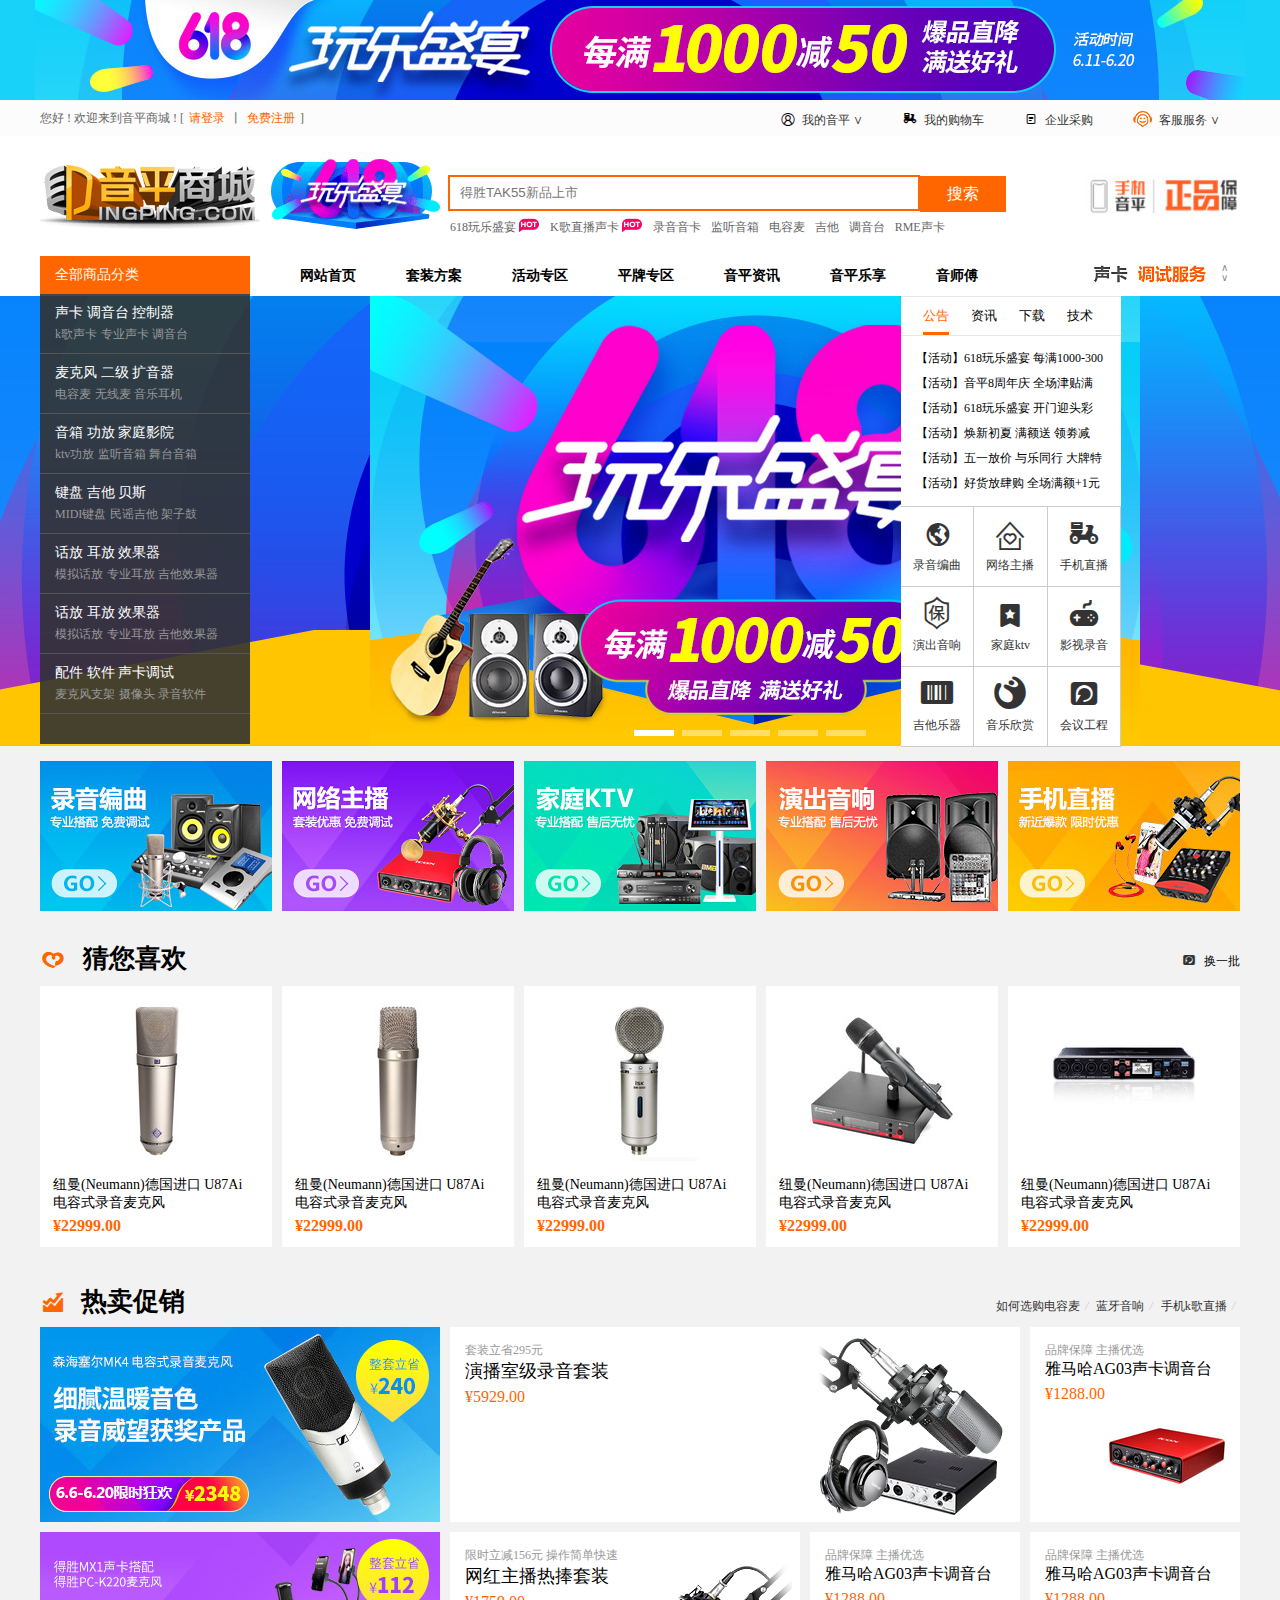
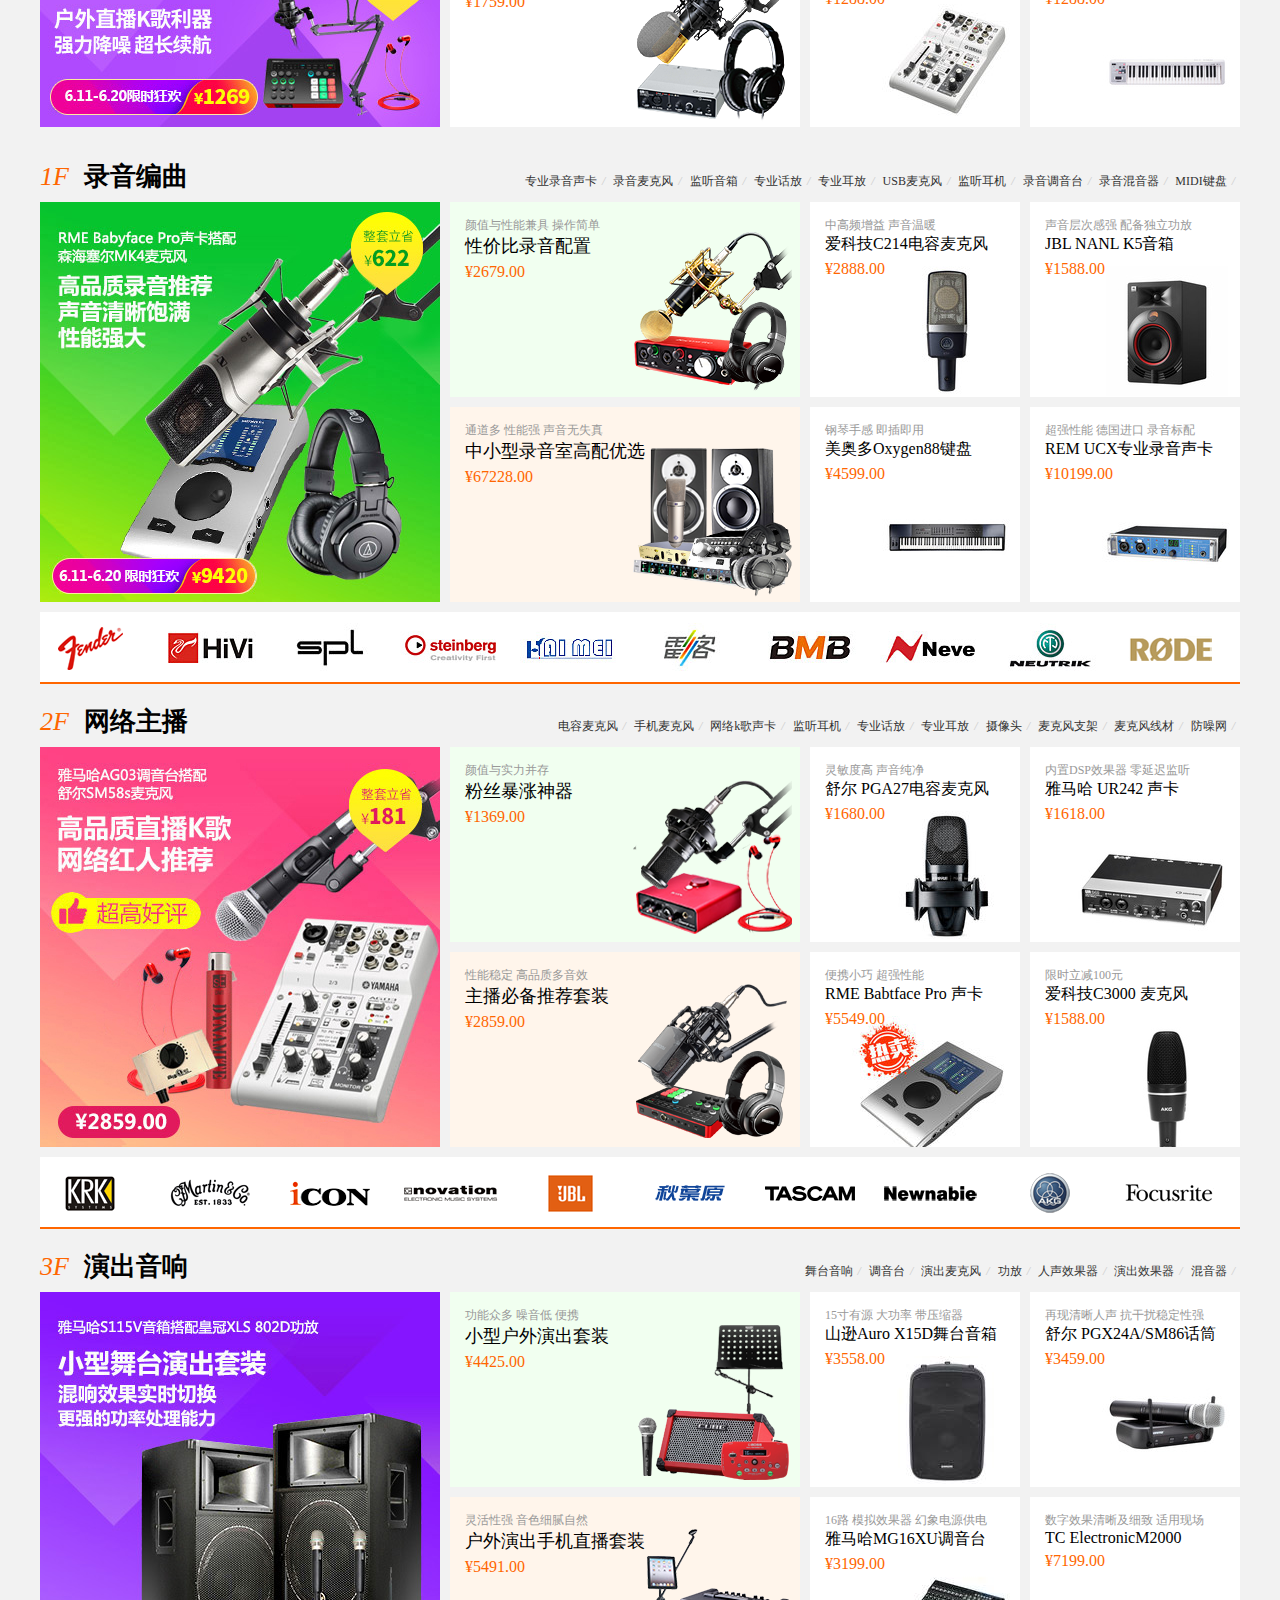
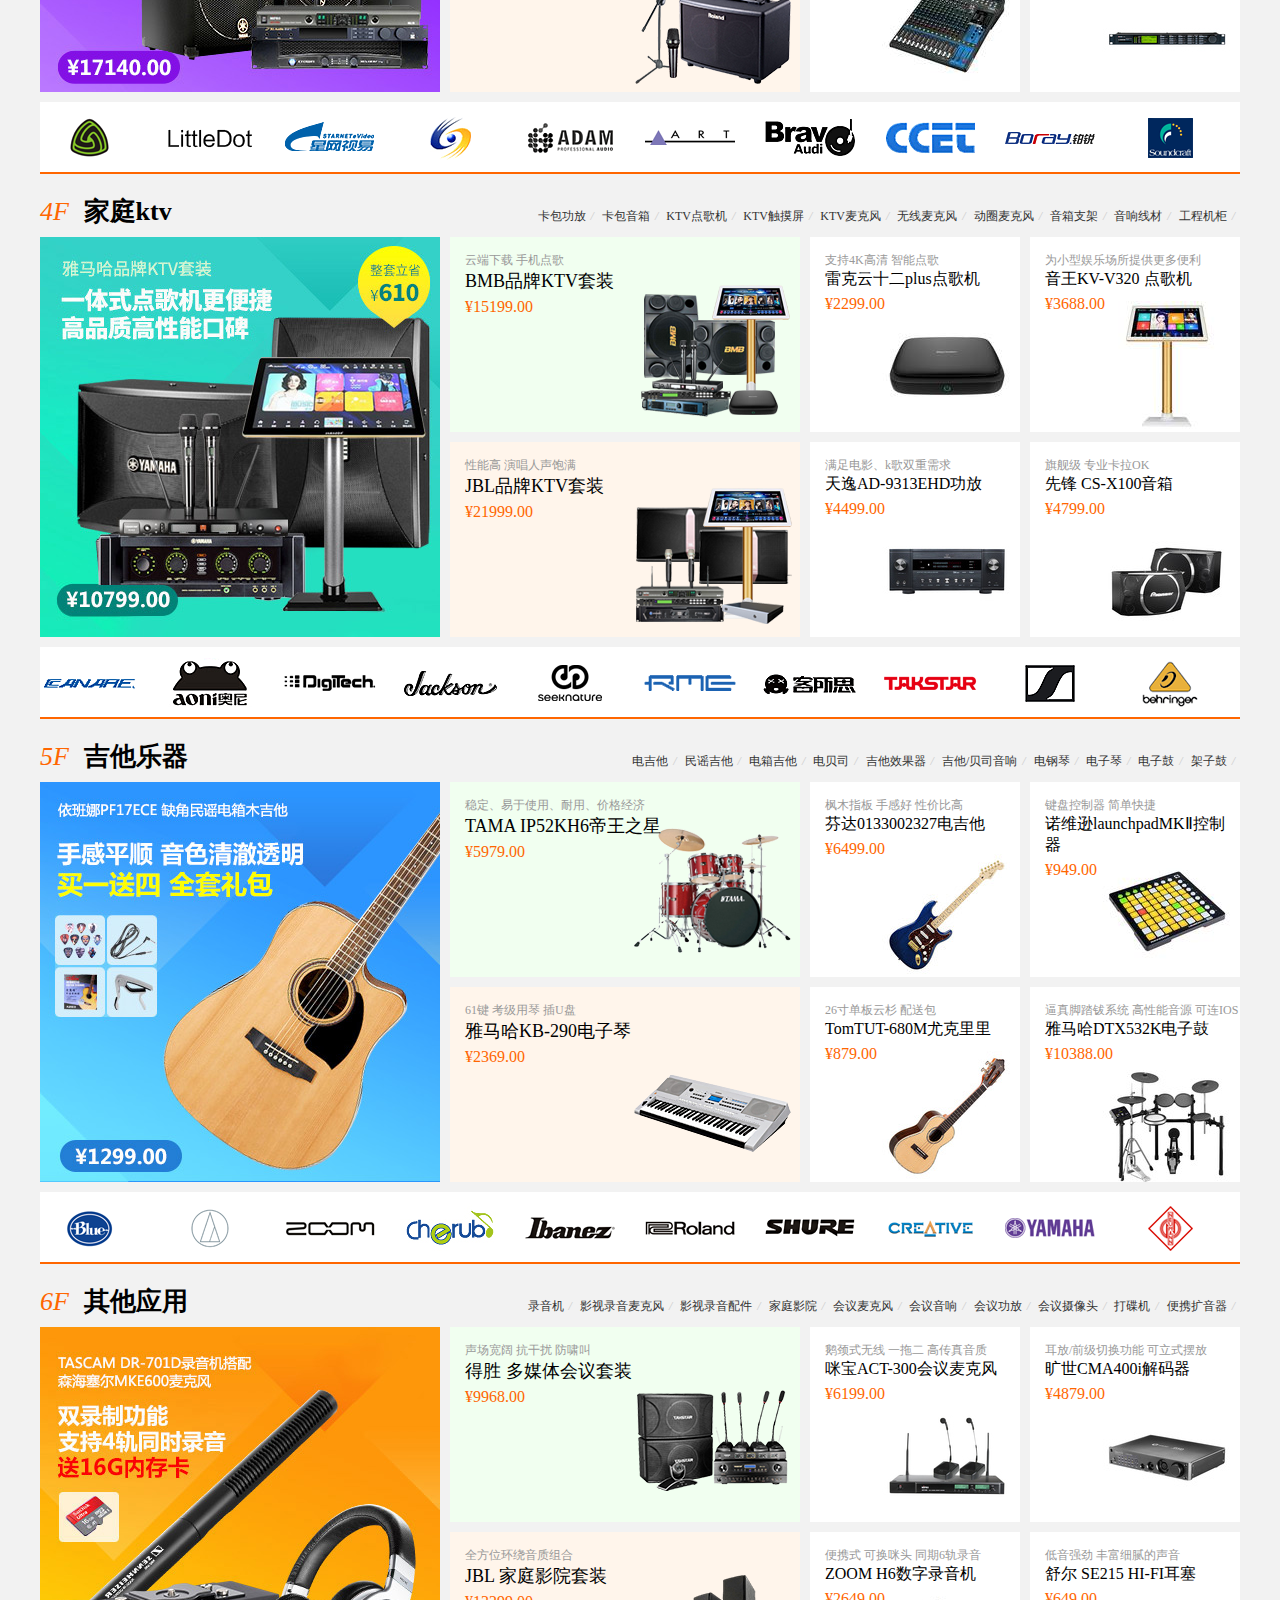
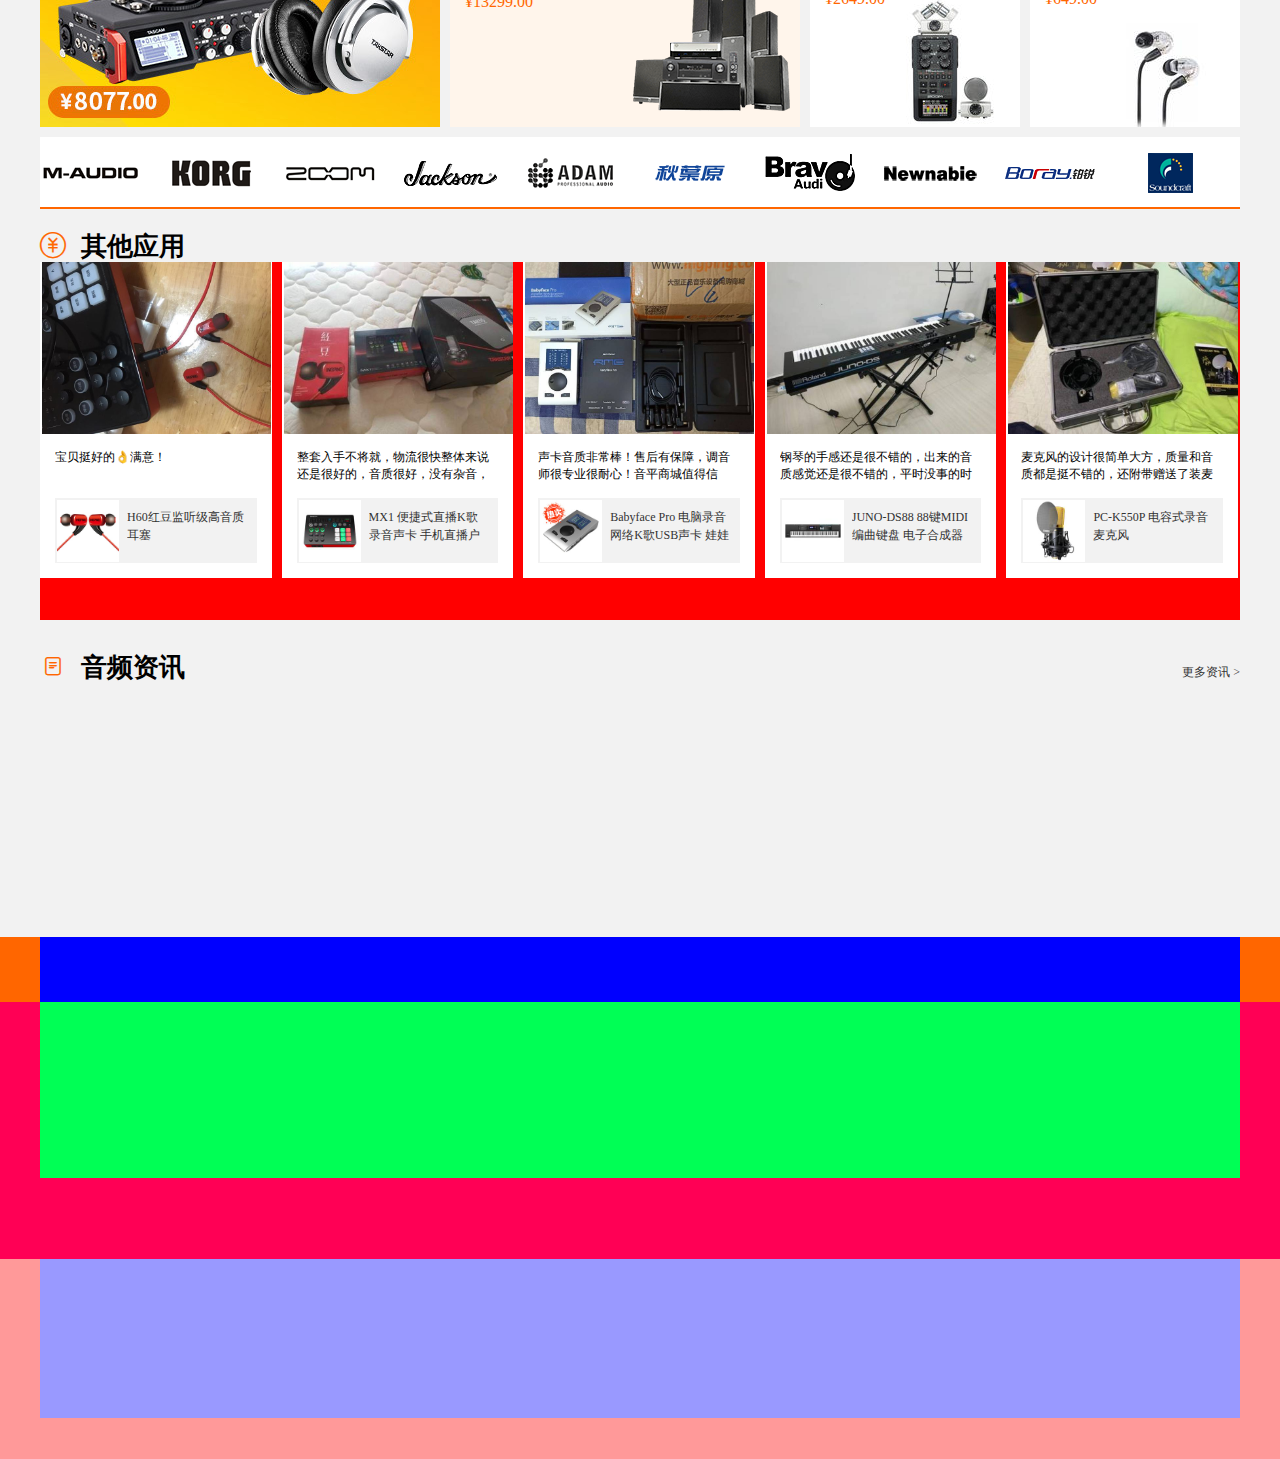
==== html/index.html @ 706e665f "二次提交" ====
<!DOCTYPE html>
<html>
	<head>
		<meta charset="UTF-8">
		<title>音平商城-大型正品音乐设备网购商城</title>
		<link rel="stylesheet" type="text/css" href="../css/index.css"/>
		<link rel="stylesheet" type="text/css" href="../tubiao/iconfont.css"/>
	</head>
	<body>
		<!--顶部大图-->
		<div class="img-top"></div>
		<!--顶部导航-->
		<div class="nav">
			<div class="nav-top">
				<h5>
					<span>您好 ! 欢迎来到音平商城 ! </span>
					<span>
						[<a href="#">请登录</a>丨<a href="#">免费注册</a>]
					</span>
				</h5>
				<ul>
					<li>
						<i class="iconfont icon-wode"></i>
						<a href="#">我的音平 ∨</a>
					</li>
					<li>
						<i class="iconfont icon-appwaimai"></i>
						<a href="#">我的购物车</a>
					</li>
					<li>
						<i class="iconfont icon-zhangdan"></i>
						<a href="#">企业采购</a>
					</li>
					<li>
						<img src="../img/2.gif"/>
						<a href="#">客服服务 ∨</a>
					</li>
				</ul>
			</div>
		</div>
		<!--头部-->
		<div class="header">
			<div class="header-t">
				<div class="header-t1">
					<img src="../img/logo.png">
					<img src="../img/3.gif"/>
					<input type="text" placeholder="得胜TAK55新品上市" class="text1"/><input type="button" value="搜索" class="btn1"/>
					<img src="../img/4.png" class="img1"/>
					<ol>
						<li>618玩乐盛宴<img src="../img/5.jpg"></li>
						<li>K歌直播声卡<img src="../img/5.jpg"></li>
						<li>录音音卡</li>
						<li>监听音箱</li>
						<li>电容麦</li>
						<li>吉他</li>
						<li>调音台</li>
						<li>RME声卡</li>
					</ol>
				</div>
				<div class="header-t2">
					<div class="header-t3">
						<!--二级导航-->
						<h3><span>全部商品分类</span>
							<ul style="z-index: 9999;">
								<li>
									<p>
										<a href="#">声卡</a>
										<a href="#">调音台</a>
										<a href="#">控制器</a>
									</p>
									<h4>
										<a href="#">k歌声卡</a>
										<a href="#">专业声卡</a>
										<a href="#">调音台</a>
									</h4>
								</li>
								<li>
									<p>
										<a href="#">麦克风</a>
										<a href="#">二级</a>
										<a href="#">扩音器</a>
									</p>
									<h4>
										<a href="#">电容麦</a>
										<a href="#">无线麦</a>
										<a href="#">音乐耳机</a>
									</h4>									
								</li>
								<li>
									<p>
										<a href="#">音箱</a>
										<a href="#">功放</a>
										<a href="#">家庭影院</a>
									</p>
									<h4>
										<a href="#">ktv功放</a>
										<a href="#">监听音箱</a>
										<a href="#">舞台音箱</a>
									</h4>									
								</li>
								<li>
									<p>
										<a href="#">键盘</a>
										<a href="#">吉他</a>
										<a href="#">贝斯</a>
									</p>
									<h4>
										<a href="#">MIDI键盘</a>
										<a href="#">民谣吉他</a>
										<a href="#">架子鼓</a>
									</h4>									
								</li>
								<li>
									<p>
										<a href="#">话放</a>
										<a href="#">耳放</a>
										<a href="#">效果器</a>
									</p>
									<h4>
										<a href="#">模拟话放</a>
										<a href="#">专业耳放</a>
										<a href="#">吉他效果器</a>
									</h4>									
								</li>
								<li>
									<p>
										<a href="#">话放</a>
										<a href="#">耳放</a>
										<a href="#">效果器</a>
									</p>
									<h4>
										<a href="#">模拟话放</a>
										<a href="#">专业耳放</a>
										<a href="#">吉他效果器</a>
									</h4>									
								</li>
								<li>
									<p>
										<a href="#">配件</a>
										<a href="#">软件</a>
										<a href="#">声卡调试</a>
									</p>
									<h4>
										<a href="#">麦克风支架</a>
										<a href="#">摄像头</a>
										<a href="#">录音软件</a>
									</h4>									
								</li>
							</ul>
						</h3>						
					</div>
					<div class="header-t3-2">
						<ul>
							<li>网站首页</li>
							<li>套装方案</li>
							<li>活动专区</li>
							<li>平牌专区</li>
							<li>音平资讯</li>
							<li>音平乐享</li>
							<li>音师傅</li>
						</ul>
					</div>
					<!--小轮播-->
					<div class="header-t3-3">
						<ul>
							<li><img src="../img/c0.jpg"></li>
							<li><img src="../img/c1.jpg"></li>
							<li><img src="../img/c2.jpg"></li>
						</ul>
						<span class="s1">∧</span>
						<span class="s2">∨</span>
					</div>
				</div>
			</div>
		</div>
		<!--轮播区域-->
		<div class="banner">		
			<ul class="banner1">
				<li style="z-index: 1;background: url(../img/b00.jpg) no-repeat center;"><img src="../img/b0.jpg"/></li>
				<li style="background: rgb(0,0,0);"><img src="../img/b1.jpg"/></li>
				<li style="background: rgb(255, 170, 51);"><img src="../img/b2.jpg"/></li>
				<li style="background: rgb(37, 185, 255);"><img src="../img/b3.jpg"/></li>
				<li style="background: rgb(212, 37, 255);"><img src="../img/b4.jpg"/></li>
			</ul>
			<ol class="banner2">
				<li style="opacity: 1;"></li>
				<li></li>
				<li></li>
				<li></li>
				<li></li>
			</ol>
			<!--头部信息块-->
			<div class="Header-information">
				<div class="Header-information-1">
					<ul>
						<li>公告</li>
						<li>资讯</li>
						<li>下载</li>
						<li>技术</li>
					</ul>					
				</div>
				<div class="Header-information-2">
					<ol>
						<li>【活动】618玩乐盛宴 每满1000-300</li>
						<li>【活动】音平8周年庆 全场津贴满1000-300</li>
						<li>【活动】618玩乐盛宴 开门迎头彩</li>
						<li>【活动】焕新初夏 满额送 领劵减</li>
						<li>【活动】五一放价 与乐同行 大牌特价</li>
						<li>【活动】好货放肆购 全场满额+1元换好礼</li>
					</ol>
				</div>
				<div class="Header-information-3">
					<ol>
						<li><i class="iconfont icon-diqiu"></i><p>录音编曲</p></li>
						<li><i class="iconfont icon-41kongxinfangzi"></i><p>网络主播</p></li>
						<li><i class="iconfont icon-appwaimai"></i><p>手机直播</p></li>
						<li><i class="iconfont icon-baoxian"></i><p>演出音响</p></li>
						<li><i class="iconfont icon-fuwuchuang"></i><p>家庭ktv</p></li>
						<li><i class="iconfont icon-game"></i><p>影视录音</p></li>
						<li><i class="iconfont icon-fukuan"></i><p>吉他乐器</p></li>
						<li><i class="iconfont icon-huabei"></i><p>音乐欣赏</p></li>
						<li><i class="iconfont icon-huafeiqiazhuanrang"></i><p>会议工程</p></li>
					</ol>
				</div>
			</div>
		</div>
		<!--内容区域-->
		<div id="center">
			<!--内容居版心-->
			<div class="center">
				<!--第二导航-->
				<div class="nav-tow">
					<ul>
						<li><img src="../img/d (1).jpg"/></li>
						<li><img src="../img/d (2).jpg"/></li>
						<li><img src="../img/d (3).jpg"/></li>
						<li><img src="../img/d (4).jpg"/></li>
						<li><img src="../img/d (5).jpg"/></li>
					</ul>
				</div>
				<!--猜你喜欢-->
				<div class="guess-you">
					<h3>
						<i class="iconfont icon-aixinjuanzeng"></i>
						猜您喜欢
						<span>
							<i class="iconfont icon-huafeiqiazhuanrang"></i>
							换一批
						</span>
					</h3>
					<ul>
						<li>
							<img src="../img/e (1).jpg"/>
							<p>纽曼(Neumann)德国进口 U87Ai 电容式录音麦克风</p>
							<h4>¥22999.00</h4>
						</li>
						<li>
							<img src="../img/e (2).jpg"/>
							<p>纽曼(Neumann)德国进口 U87Ai 电容式录音麦克风</p>
							<h4>¥22999.00</h4>
						</li>
						<li>
							<img src="../img/e (3).jpg"/>
							<p>纽曼(Neumann)德国进口 U87Ai 电容式录音麦克风</p>
							<h4>¥22999.00</h4>
						</li>
						<li>
							<img src="../img/e (4).jpg"/>
							<p>纽曼(Neumann)德国进口 U87Ai 电容式录音麦克风</p>
							<h4>¥22999.00</h4>
						</li>
						<li>
							<img src="../img/e (5).jpg"/>
							<p>纽曼(Neumann)德国进口 U87Ai 电容式录音麦克风</p>
							<h4>¥22999.00</h4>
						</li>
					</ul>
				</div>
				<!--热卖促销标题-->
				<div class="promotion">
					<h3 class="Head-Title">
						<i class="iconfont icon-gupiao"></i>
						<b>热卖促销</b>
						<p>
							<span>如何选购电容麦</span><em>/</em>
							<span>蓝牙音响</span><em>/</em>
							<span>手机k歌直播</span><em>/</em>
						</p>
					</h3>
				</div>
				<!--热卖促销内容-->
				<div class="promotion-c">
					
					<div class="whole">
						<div class="Left-part-1">
							<a href="#"><img src="../img/f (1).jpg" style="position: inherit;"/></a>
							<a href="#"><img src="../img/f (2).jpg" style="position: inherit;"/></a>							
						</div>
						<div class="Left-part-2">
							<a href="#" class="Left-part-2-1">
								<div class="minPart">
									<h4>套装立省295元</h4>
									<h3 style="font-size: 18px;">演播室级录音套装</h3>
									<h5>¥5929.00</h5>									
								</div>
								<img src="../img/f (3).jpg"/>
							</a>							
							<a href="#" class="Left-part-2-2">
								<div class="minPart">
									<h4>限时立减156元 操作简单快速</h4>
									<h3 style="font-size: 18px;">网红主播热捧套装</h3>
									<h5>¥1759.00</h5>									
								</div>
								<img src="../img/f (5).jpg"/>									
							</a>
							<a href="#" class="Left-part-2-3">
								<div class="minPart">
									<h4>品牌保障 主播优选</h4>
									<h3>雅马哈AG03声卡调音台</h3>
									<h5>¥1288.00</h5>									
								</div>
								<img src="../img/f (6).jpg"/>									
							</a>																						
						</div>
						<div class="Right-part">
							<a href="#" class="Right-part-1">
								<div class="minPart">
									<h4>品牌保障 主播优选</h4>
									<h3>雅马哈AG03声卡调音台</h3>
									<h5>¥1288.00</h5>									
								</div>
								<img src="../img/f (4).jpg"/>									
							</a>						
							<a href="#" class="Right-part-2">
								<div class="minPart">
									<h4>品牌保障 主播优选</h4>
									<h3>雅马哈AG03声卡调音台</h3>
									<h5>¥1288.00</h5>									
								</div>
								<img src="../img/f (7).jpg"/>									
							</a>
						</div>
					</div>
					
				</div>
				<!--录音编曲标题-->
				<div class="recording">
					<h3 class="Head-Title">
						<i>1F</i>
						<b>录音编曲</b>
						<p>
							<span>专业录音声卡</span><em>/</em>
							<span>录音麦克风</span><em>/</em>
							<span>监听音箱</span><em>/</em>
							<span>专业话放</span><em>/</em>
							<span>专业耳放</span><em>/</em>
							<span>USB麦克风</span><em>/</em>
							<span>监听耳机</span><em>/</em>
							<span>录音调音台</span><em>/</em>
							<span>录音混音器</span><em>/</em>
							<span>MIDI键盘</span><em>/</em>
						</p>
					</h3>
				</div>
				<!--录音编曲内容-->
				<div class="recording-c">
					<div class="whole">
						<div class="Left-part-1">
							<a href="#"><img src="../img/z (0).jpg"/></a>													
						</div>
						<div class="Left-part-2">
							<a href="#" class="Left-part-2-2" style="background: #f1fff0">
								<div class="minPart">									
									<h4>颜值与性能兼具 操作简单</h4>
									<h3 style="font-size: 18px;">性价比录音配置</h3>
									<h5>¥2679.00</h5>
								</div>
								<img src="../img/z (1).jpg"/>									
							</a>
							<a href="#" class="Left-part-2-3">
								<div class="minPart">
									<h4>中高频增益 声音温暖</h4>
									<h3>爱科技C214电容麦克风</h3>
									<h5>¥2888.00</h5>									
								</div>
								<img src="../img/z (5).jpg"/>									
							</a>							
							<a href="#" class="Left-part-2-2" style="background: #fff5eb;">
								<div class="minPart">
									<h4>通道多 性能强 声音无失真</h4>
									<h3 style="font-size: 18px;">中小型录音室高配优选</h3>
									<h5>¥67228.00</h5>									
								</div>
								<img src="../img/z (6).jpg"/>									
							</a>
							<a href="#" class="Left-part-2-3">
								<div class="minPart">
									<h4>钢琴手感 即插即用</h4>
									<h3>美奥多Oxygen88键盘</h3>
									<h5>¥4599.00</h5>									
								</div>
								<img src="../img/z (4).jpg"/>									
							</a>																						
						</div>
						<div class="Right-part">
							<a href="#" class="Right-part-1">
								<div class="minPart">
									<h4>声音层次感强 配备独立功放</h4>
									<h3>JBL NANL K5音箱</h3>
									<h5>¥1588.00</h5>									
								</div>
								<img src="../img/z (3).jpg"/>									
							</a>						
							<a href="#" class="Right-part-2">
								<div class="minPart">
									<h4>超强性能 德国进口 录音标配</h4>
									<h3>REM UCX专业录音声卡</h3>
									<h5>¥10199.00</h5>									
								</div>
								<img src="../img/z (2).jpg"/>									
							</a>
						</div>
					</div>
				</div>
				<!--品牌logo-->
				<div class="brand">
					<div class="logo">
						<ul>
							<li><img src="../img/logo/a (1).jpg"/></li>
							<li><img src="../img/logo/a (2).jpg"/></li>
							<li><img src="../img/logo/a (3).jpg"/></li>
							<li><img src="../img/logo/a (4).jpg"/></li>
							<li><img src="../img/logo/a (5).jpg"/></li>
							<li><img src="../img/logo/a (6).jpg"/></li>
							<li><img src="../img/logo/a (7).jpg"/></li>
							<li><img src="../img/logo/a (8).jpg"/></li>
							<li><img src="../img/logo/a (9).jpg"/></li>
							<li><img src="../img/logo/a (10).jpg"/></li>
						</ul>
					</div>
				</div>
				<!--网络主播标题-->
				<div class="anchor">
					<h3 class="Head-Title">
						<i>2F</i>
						<b>网络主播</b>
						<p>
							<span>电容麦克风</span><em>/</em>
							<span>手机麦克风</span><em>/</em>
							<span>网络k歌声卡</span><em>/</em>
							<span>监听耳机</span><em>/</em>
							<span>专业话放</span><em>/</em>
							<span>专业耳放</span><em>/</em>
							<span>摄像头</span><em>/</em>
							<span>麦克风支架</span><em>/</em>
							<span>麦克风线材</span><em>/</em>
							<span>防噪网</span><em>/</em>
						</p>
					</h3>
				</div>
				<!--网络主播内容-->
				<div class="anchor-c">
					<div class="whole">
						<div class="Left-part-1">
							<a href="#"><img src="../img/y (1).jpg"/></a>													
						</div>
						<div class="Left-part-2">
							<a href="#" class="Left-part-2-2" style="background: #f1fff0">
								<div class="minPart">									
									<h4>颜值与实力并存</h4>
									<h3 style="font-size: 18px;">粉丝暴涨神器</h3>
									<h5>¥1369.00</h5>
								</div>
								<img src="../img/y (6).png"/>									
							</a>
							<a href="#" class="Left-part-2-3">
								<div class="minPart">
									<h4>灵敏度高 声音纯净</h4>
									<h3>舒尔 PGA27电容麦克风</h3>
									<h5>¥1680.00</h5>									
								</div>
								<img src="../img/y (3).jpg"/>									
							</a>							
							<a href="#" class="Left-part-2-2" style="background: #fff5eb;">
								<div class="minPart">
									<h4>性能稳定 高品质多音效</h4>
									<h3 style="font-size: 18px;">主播必备推荐套装</h3>
									<h5>¥2859.00</h5>									
								</div>
								<img src="../img/y (2).png"/>									
							</a>
							<a href="#" class="Left-part-2-3">
								<div class="minPart">
									<h4>便携小巧 超强性能</h4>
									<h3>RME Babtface Pro 声卡</h3>
									<h5>¥5549.00</h5>									
								</div>
								<img src="../img/y (7).jpg"/>									
							</a>																						
						</div>
						<div class="Right-part">
							<a href="#" class="Right-part-1">
								<div class="minPart">
									<h4>内置DSP效果器 零延迟监听</h4>
									<h3>雅马哈 UR242 声卡</h3>
									<h5>¥1618.00</h5>									
								</div>
								<img src="../img/y (4).jpg"/>									
							</a>						
							<a href="#" class="Right-part-2">
								<div class="minPart">
									<h4>限时立减100元</h4>
									<h3>爱科技C3000 麦克风</h3>
									<h5>¥1588.00</h5>									
								</div>
								<img src="../img/y (5).jpg"/>									
							</a>
						</div>
					</div>
				</div>
				<!--品牌logo2-->
				<div class="brand2">
					<div class="logo">
						<ul>
							<li><img src="../img/logo/a (11).gif"/></li>
							<li><img src="../img/logo/a (12).gif"/></li>
							<li><img src="../img/logo/a (13).gif"/></li>
							<li><img src="../img/logo/a (14).gif"/></li>
							<li><img src="../img/logo/a (15).gif"/></li>
							<li><img src="../img/logo/a (16).gif"/></li>
							<li><img src="../img/logo/a (17).gif"/></li>
							<li><img src="../img/logo/a (18).gif"/></li>
							<li><img src="../img/logo/a (19).gif"/></li>
							<li><img src="../img/logo/a (20).gif"/></li>
						</ul>
					</div>
				</div>
				<!--演出音响标题-->
				<div class="sound">
					<h3 class="Head-Title">
						<i>3F</i>
						<b>演出音响</b>
						<p>
							<span>舞台音响</span><em>/</em>
							<span>调音台</span><em>/</em>
							<span>演出麦克风</span><em>/</em>
							<span>功放</span><em>/</em>
							<span>人声效果器</span><em>/</em>
							<span>演出效果器</span><em>/</em>
							<span>混音器</span><em>/</em>
						</p>
					</h3>
				</div>
				<!--演出音响内容-->
				<div class="sound-c">
					<div class="whole">
						<div class="Left-part-1">
							<a href="#"><img src="../img/x (5).jpg"/></a>													
						</div>
						<div class="Left-part-2">
							<a href="#" class="Left-part-2-2" style="background: #f1fff0">
								<div class="minPart">									
									<h4>功能众多 噪音低 便携</h4>
									<h3 style="font-size: 18px;">小型户外演出套装</h3>
									<h5>¥4425.00</h5>
								</div>
								<img src="../img/x (2).png"/>									
							</a>
							<a href="#" class="Left-part-2-3">
								<div class="minPart">
									<h4>15寸有源 大功率 带压缩器</h4>
									<h3>山逊Auro X15D舞台音箱</h3>
									<h5>¥3558.00</h5>									
								</div>
								<img src="../img/x (3).jpg"/>									
							</a>							
							<a href="#" class="Left-part-2-2" style="background: #fff5eb;">
								<div class="minPart">
									<h4>灵活性强 音色细腻自然</h4>
									<h3 style="font-size: 18px;">户外演出手机直播套装</h3>
									<h5>¥5491.00</h5>									
								</div>
								<img src="../img/x (6).png"/>									
							</a>
							<a href="#" class="Left-part-2-3">
								<div class="minPart">
									<h4>16路 模拟效果器 幻象电源供电</h4>
									<h3>雅马哈MG16XU调音台</h3>
									<h5>¥3199.00</h5>									
								</div>
								<img src="../img/x (7).jpg"/>									
							</a>																						
						</div>
						<div class="Right-part">
							<a href="#" class="Right-part-1">
								<div class="minPart">
									<h4>再现清晰人声 抗干扰稳定性强</h4>
									<h3>舒尔 PGX24A/SM86话筒</h3>
									<h5>¥3459.00</h5>									
								</div>
								<img src="../img/x (1).jpg"/>									
							</a>						
							<a href="#" class="Right-part-2">
								<div class="minPart">
									<h4>数字效果清晰及细致 适用现场</h4>
									<h3>TC ElectronicM2000</h3>
									<h5>¥7199.00</h5>									
								</div>
								<img src="../img/x (4).jpg"/>									
							</a>
						</div>
					</div>
				</div>
				<!--品牌logo3-->
				<div class="brand3">
					<div class="logo">
						<ul>
							<li><img src="../img/logo/a (21).gif"/></li>
							<li><img src="../img/logo/a (22).gif"/></li>
							<li><img src="../img/logo/a (23).gif"/></li>
							<li><img src="../img/logo/a (24).gif"/></li>
							<li><img src="../img/logo/a (25).gif"/></li>
							<li><img src="../img/logo/a (26).gif"/></li>
							<li><img src="../img/logo/a (27).gif"/></li>
							<li><img src="../img/logo/a (28).gif"/></li>
							<li><img src="../img/logo/a (29).gif"/></li>
							<li><img src="../img/logo/a (30).gif"/></li>
						</ul>
					</div>
				</div>
				<!--家庭ktv标题-->
				<div class="family">
					<h3 class="Head-Title">
						<i>4F</i>
						<b>家庭ktv</b>
						<p>
							<span>卡包功放</span><em>/</em>
							<span>卡包音箱</span><em>/</em>
							<span>KTV点歌机</span><em>/</em>
							<span>KTV触摸屏</span><em>/</em>
							<span>KTV麦克风</span><em>/</em>
							<span>无线麦克风</span><em>/</em>
							<span>动圈麦克风</span><em>/</em>
							<span>音箱支架</span><em>/</em>
							<span>音响线材</span><em>/</em>
							<span>工程机柜</span><em>/</em>
						</p>
					</h3>
				</div>
				<!--家庭ktv内容-->
				<div class="family-c">
					<div class="whole">
						<div class="Left-part-1">
							<a href="#"><img src="../img/w (0).jpg"/></a>													
						</div>
						<div class="Left-part-2">
							<a href="#" class="Left-part-2-2" style="background: #f1fff0">
								<div class="minPart">									
									<h4>云端下载 手机点歌</h4>
									<h3 style="font-size: 18px;">BMB品牌KTV套装</h3>
									<h5>¥15199.00</h5>
								</div>
								<img src="../img/w (1).png"/>									
							</a>
							<a href="#" class="Left-part-2-3">
								<div class="minPart">
									<h4>支持4K高清 智能点歌</h4>
									<h3>雷克云十二plus点歌机</h3>
									<h5>¥2299.00</h5>									
								</div>
								<img src="../img/w (4).jpg"/>									
							</a>							
							<a href="#" class="Left-part-2-2" style="background: #fff5eb;">
								<div class="minPart">
									<h4>性能高 演唱人声饱满</h4>
									<h3 style="font-size: 18px;">JBL品牌KTV套装</h3>
									<h5>¥21999.00</h5>									
								</div>
								<img src="../img/w (2).png"/>									
							</a>
							<a href="#" class="Left-part-2-3">
								<div class="minPart">
									<h4>满足电影、k歌双重需求</h4>
									<h3>天逸AD-9313EHD功放</h3>
									<h5>¥4499.00</h5>									
								</div>
								<img src="../img/w (7).jpg"/>									
							</a>																						
						</div>
						<div class="Right-part">
							<a href="#" class="Right-part-1">
								<div class="minPart">
									<h4>为小型娱乐场所提供更多便利</h4>
									<h3>音王KV-V320 点歌机</h3>
									<h5>¥3688.00</h5>									
								</div>
								<img src="../img/w (5).jpg"/>									
							</a>						
							<a href="#" class="Right-part-2">
								<div class="minPart">
									<h4>旗舰级 专业卡拉OK</h4>
									<h3>先锋 CS-X100音箱</h3>
									<h5>¥4799.00</h5>									
								</div>
								<img src="../img/w (6).jpg"/>									
							</a>
						</div>
					</div>
				</div>
				<!--品牌logo4-->
				<div class="brand4">
					<div class="logo">
						<ul>
							<li><img src="../img/logo/a (31).gif"/></li>
							<li><img src="../img/logo/a (32).gif"/></li>
							<li><img src="../img/logo/a (33).gif"/></li>
							<li><img src="../img/logo/a (34).gif"/></li>
							<li><img src="../img/logo/a (35).gif"/></li>
							<li><img src="../img/logo/a (36).gif"/></li>
							<li><img src="../img/logo/a (37).gif"/></li>
							<li><img src="../img/logo/a (38).gif"/></li>
							<li><img src="../img/logo/a (39).gif"/></li>
							<li><img src="../img/logo/a (40).gif"/></li>
						</ul>
					</div>
				</div>
				<!--吉他乐器标题-->
				<div class="guitar">
					<h3 class="Head-Title">
						<i>5F</i>
						<b>吉他乐器</b>
						<p>
							<span>电吉他</span><em>/</em>
							<span>民谣吉他</span><em>/</em>
							<span>电箱吉他</span><em>/</em>
							<span>电贝司</span><em>/</em>
							<span>吉他效果器</span><em>/</em>
							<span>吉他/贝司音响</span><em>/</em>
							<span>电钢琴</span><em>/</em>
							<span>电子琴</span><em>/</em>
							<span>电子鼓</span><em>/</em>
							<span>架子鼓</span><em>/</em>
						</p>
					</h3>
				</div>
				<!--吉他乐器内容-->
				<div class="guitar-c">
					<div class="whole">
						<div class="Left-part-1">
							<a href="#"><img src="../img/v (1).jpg"/></a>													
						</div>
						<div class="Left-part-2">
							<a href="#" class="Left-part-2-2" style="background: #f1fff0">
								<div class="minPart">									
									<h4>稳定、易于使用、耐用、价格经济</h4>
									<h3 style="font-size: 18px;">TAMA IP52KH6帝王之星</h3>
									<h5>¥5979.00</h5>
								</div>
								<img src="../img/v (2).png"/>									
							</a>
							<a href="#" class="Left-part-2-3">
								<div class="minPart">
									<h4>枫木指板 手感好 性价比高</h4>
									<h3>芬达0133002327电吉他 </h3>
									<h5>¥6499.00</h5>									
								</div>
								<img src="../img/v (7).jpg"/>									
							</a>							
							<a href="#" class="Left-part-2-2" style="background: #fff5eb;">
								<div class="minPart">
									<h4>61键 考级用琴 插U盘</h4>
									<h3 style="font-size: 18px;">雅马哈KB-290电子琴</h3>
									<h5>¥2369.00</h5>									
								</div>
								<img src="../img/v (6).png"/>									
							</a>
							<a href="#" class="Left-part-2-3">
								<div class="minPart">
									<h4>26寸单板云杉 配送包</h4>
									<h3>TomTUT-680M尤克里里 </h3>
									<h5>¥879.00</h5>									
								</div>
								<img src="../img/v (3).jpg"/>									
							</a>																						
						</div>
						<div class="Right-part">
							<a href="#" class="Right-part-1">
								<div class="minPart">
									<h4>键盘控制器 简单快捷</h4>
									<h3>诺维逊launchpadMKⅡ控制器</h3>
									<h5>¥949.00</h5>									
								</div>
								<img src="../img/v (4).jpg"/>									
							</a>						
							<a href="#" class="Right-part-2">
								<div class="minPart">
									<h4>逼真脚踏钹系统 高性能音源 可连IOS</h4>
									<h3>雅马哈DTX532K电子鼓</h3>
									<h5>¥10388.00</h5>									
								</div>
								<img src="../img/v (5).jpg"/>									
							</a>
						</div>
					</div>
				</div>
				<!--品牌logo5-->
				<div class="brand5">
					<div class="logo">
						<ul>
							<li><img src="../img/logo/a (41).gif"/></li>
							<li><img src="../img/logo/a (42).gif"/></li>
							<li><img src="../img/logo/a (43).gif"/></li>
							<li><img src="../img/logo/a (44).gif"/></li>
							<li><img src="../img/logo/a (45).gif"/></li>
							<li><img src="../img/logo/a (46).gif"/></li>
							<li><img src="../img/logo/a (47).gif"/></li>
							<li><img src="../img/logo/a (48).gif"/></li>
							<li><img src="../img/logo/a (49).gif"/></li>
							<li><img src="../img/logo/a (50).gif"/></li>
						</ul>
					</div>
				</div>
				<!--其他应用标题-->
				<div class="other">
					<h3 class="Head-Title">
						<i>6F</i>
						<b>其他应用</b>
						<p>
							<span>录音机</span><em>/</em>
							<span>影视录音麦克风</span><em>/</em>
							<span>影视录音配件</span><em>/</em>
							<span>家庭影院</span><em>/</em>
							<span>会议麦克风</span><em>/</em>
							<span>会议音响</span><em>/</em>
							<span>会议功放</span><em>/</em>
							<span>会议摄像头</span><em>/</em>
							<span>打碟机</span><em>/</em>
							<span>便携扩音器</span><em>/</em>
						</p>
					</h3>
				</div>
				<!--其他应用内容-->
				<div class="other-c">
					<div class="whole">
						<div class="Left-part-1">
							<a href="#"><img src="../img/u (1).jpg"/></a>													
						</div>
						<div class="Left-part-2">
							<a href="#" class="Left-part-2-2" style="background: #f1fff0">
								<div class="minPart">									
									<h4>声场宽阔 抗干扰 防啸叫</h4>
									<h3 style="font-size: 18px;">得胜 多媒体会议套装</h3>
									<h5>¥9968.00</h5>
								</div>
								<img src="../img/u (6).png"/>									
							</a>
							<a href="#" class="Left-part-2-3">
								<div class="minPart">
									<h4>鹅颈式无线 一拖二 高传真音质</h4>
									<h3>咪宝ACT-300会议麦克风</h3>
									<h5>¥6199.00</h5>									
								</div>
								<img src="../img/u (3).jpg"/>									
							</a>							
							<a href="#" class="Left-part-2-2" style="background: #fff5eb;">
								<div class="minPart">
									<h4>全方位环绕音质组合</h4>
									<h3 style="font-size: 18px;">JBL 家庭影院套装</h3>
									<h5>¥13299.00</h5>									
								</div>
								<img src="../img/u (2).png"/>									
							</a>
							<a href="#" class="Left-part-2-3">
								<div class="minPart">
									<h4>便携式 可换咪头 同期6轨录音</h4>
									<h3>ZOOM H6数字录音机</h3>
									<h5>¥2649.00</h5>									
								</div>
								<img src="../img/u (7).jpg"/>									
							</a>																						
						</div>
						<div class="Right-part">
							<a href="#" class="Right-part-1">
								<div class="minPart">
									<h4>耳放/前级切换功能 可立式摆放</h4>
									<h3>旷世CMA400i解码器</h3>
									<h5>¥4879.00</h5>									
								</div>
								<img src="../img/u (4).jpg"/>									
							</a>						
							<a href="#" class="Right-part-2">
								<div class="minPart">
									<h4>低音强劲 丰富细腻的声音</h4>
									<h3>舒尔 SE215 HI-FI耳塞</h3>
									<h5>¥649.00</h5>									
								</div>
								<img src="../img/u (5).jpg"/>									
							</a>
						</div>
					</div>
				</div>
				<!--品牌logo6-->
				<div class="brand6">
					<div class="logo">
						<ul>
							<li><img src="../img/logo/a (51).gif"/></li>
							<li><img src="../img/logo/a (52).gif"/></li>
							<li><img src="../img/logo/a (43).gif"/></li>
							<li><img src="../img/logo/a (34).gif"/></li>
							<li><img src="../img/logo/a (25).gif"/></li>
							<li><img src="../img/logo/a (16).gif"/></li>
							<li><img src="../img/logo/a (27).gif"/></li>
							<li><img src="../img/logo/a (18).gif"/></li>
							<li><img src="../img/logo/a (29).gif"/></li>
							<li><img src="../img/logo/a (30).gif"/></li>
						</ul>
					</div>
				</div>
				<!--最新晒单标题-->
				<div class="drying">
					<h3 class="Head-Title">
						<i class="iconfont icon-wodelicai"></i>
						<b>其他应用</b>					
					</h3>					
				</div>
				<!--最新晒单内容-->
				<div class="drying-c">
					<div>
						<ul>
							<li>
								<img src="../img/r (2).jpg"/>
								<p>宝贝挺好的👌满意！</p>
								<a href="#">
									<img src="../img/t (1).jpg"/>
									<h5>H60红豆监听级高音质耳塞</h5>
								</a>								
							</li>
							<li>
								<img src="../img/r (1).jpg"/>
								<p>整套入手不将就，物流很快整体来说还是很好的，音质很好，没有杂音，声音清晰明亮，灵敏度高，操作很简单！</p>
								<a href="#">
									<img src="../img/t (4).jpg"/>
									<h5>MX1 便捷式直播K歌录音声卡 手机直播户外直播网络k歌主播声卡</h5>
								</a>								
							</li>
							<li>
								<img src="../img/r (5).jpg"/>
								<p>声卡音质非常棒！售后有保障，调音师很专业很耐心！音平商城值得信赖！</p>
								<a href="#">
									<img src="../img/t (2).jpg"/>
									<h5>Babyface Pro 电脑录音网络K歌USB声卡 娃娃脸声卡专业录音主播直播</h5>
								</a>								
							</li>
							<li>
								<img src="../img/r (4).jpg"/>
								<p>钢琴的手感还是很不错的，出来的音质感觉还是很不错的，平时没事的时候练练手，练习一下感觉还是挺赞的哈哈</p>
								<a href="#">
									<img src="../img/t (5).jpg"/>
									<h5>JUNO-DS88 88键MIDI编曲键盘 电子合成器个人音乐工作站重锤配重键盘</h5>
								</a>								
							</li>
							<li>
								<img src="../img/r (3).jpg"/>
								<p>麦克风的设计很简单大方，质量和音质都是挺不错的，还附带赠送了装麦克风的手提箱，携带出门也很方便。接上使用也不会有电流声或者杂音的情况，还自带了防喷网连防风网的钱都省了，值得推荐，性价比很高的一款麦克风。</p>
								<a href="#">
									<img src="../img/t (3).jpg"/>
									<h5>PC-K550P 电容式录音麦克风</h5>
								</a>								
							</li>
						</ul>
					</div>
				</div>
				<!--音平资讯标题-->
				<div class="information">
					<h3 class="Head-Title">
						<i class="iconfont icon-zhangdan"></i>
						<b>音频资讯</b>
						<p>
							<span>更多资讯 > </span>
						</p>
					</h3>
				</div>
				<!--音平资讯内容-->
				<div class="information-c"></div>
			</div>
		</div>
		<!--底部-->
		<div id="footer">
			<!--飘带-->
			<div class="ribbon">
				<div class="ribbon1"></div>
			</div>
			<!--解释-->
			<div class="explain">
				<div class="explain1">
					
				</div>
			</div>
			<!--飘带-->
			<div class="info">
				<div class="info1"></div>
			</div>
		</div>
	</body>
</html>
<script src="../js/index.js"></script>
<script src="../js/jquery-1.11.1.min.js"></script>
---- css/index.css ----
* {
  margin: 0;
  padding: 0; }

li {
  list-style: none; }

a {
  text-decoration: none; }

img {
  vertical-align: middle; }

h1, h2, h3, h4, h5, h6 {
  font-weight: normal; }

.Head-Title {
  margin: 30px 0px 10px 0;
  position: relative; }
  .Head-Title b {
    font-size: 26px;
    font-weight: 700; }
  .Head-Title i {
    color: #f60;
    font-size: 26px !important;
    margin-right: 10px; }
  .Head-Title p {
    position: absolute;
    right: 0px;
    top: 14px;
    font-size: 12px; }
    .Head-Title p span {
      color: #333; }
    .Head-Title p em {
      margin: 0 5px;
      color: #ccc; }

.whole {
  position: relative; }
  .whole .minPart {
    position: absolute;
    left: 0;
    top: 0;
    z-index: 2; }
  .whole img {
    z-index: 1;
    position: absolute; }
  .whole h4 {
    font-size: 12px;
    color: #999;
    padding: 15px 0 0 15px; }
  .whole h3 {
    font-size: 16px;
    color: #000;
    padding-left: 15px; }
  .whole h5 {
    font-size: 16px;
    color: #f60;
    padding: 5px 0 0 15px; }
  .whole .Left-part-1 {
    float: left;
    width: 400px; }
    .whole .Left-part-1 a {
      margin-bottom: 10px;
      display: block; }
  .whole .Left-part-2 {
    float: left;
    width: 580px;
    position: relative; }
    .whole .Left-part-2 a {
      display: block;
      background: #fff;
      height: 195px;
      position: relative;
      overflow: hidden; }
    .whole .Left-part-2 .Left-part-2-1 {
      margin: 0 0 10px 10px; }
      .whole .Left-part-2 .Left-part-2-1 img {
        right: 14px;
        top: 5px; }
    .whole .Left-part-2 .Left-part-2-2 {
      float: left;
      width: 350px;
      margin-left: 10px;
      margin-bottom: 10px; }
      .whole .Left-part-2 .Left-part-2-2 img {
        right: 8px;
        top: 30px; }
    .whole .Left-part-2 .Left-part-2-3 {
      float: left;
      width: 210px;
      margin-left: 10px;
      margin-bottom: 10px; }
      .whole .Left-part-2 .Left-part-2-3 img {
        right: 8px;
        top: 64px; }
  .whole .Right-part {
    float: right;
    width: 220px; }
    .whole .Right-part a {
      display: block;
      float: right;
      height: 195px;
      background: #fff;
      position: relative;
      overflow: hidden; }
    .whole .Right-part .Right-part-1 {
      width: 210px;
      margin-bottom: 10px; }
      .whole .Right-part .Right-part-1 img {
        top: 64px;
        right: 8px; }
    .whole .Right-part .Right-part-2 {
      width: 210px; }
      .whole .Right-part .Right-part-2 img {
        top: 75px;
        right: 8px; }

.logo {
  height: 70px;
  width: 1200px;
  overflow: hidden;
  background: #fff;
  border-bottom: #f60 solid 2px; }
  .logo ul {
    float: left; }
    .logo ul li {
      float: left;
      width: 120px;
      height: 70px;
      line-height: 70px; }

.Layout, .nav .nav-top, .header .header-t, #center .center, #footer .ribbon .ribbon1, #footer .explain .explain1, #footer .info .info1 {
  width: 1200px;
  margin: 0 auto; }

.img-top {
  height: 100px;
  background: url(../img/1.jpg) no-repeat #18D2F9 center; }

.nav {
  height: 36px;
  background: #FCFCFC; }
  .nav .nav-top {
    height: 36px; }
    .nav .nav-top h5 {
      font-size: 12px;
      float: left;
      line-height: 36px;
      color: #666; }
      .nav .nav-top h5 a {
        color: #f60;
        padding: 8px 5px; }
    .nav .nav-top ul {
      float: right; }
      .nav .nav-top ul li {
        font-size: 12px;
        float: left;
        padding: 12px 19px 8px;
        border-right: 1px solid #FCFCFC;
        border-left: 1px solid #FCFCFC; }
        .nav .nav-top ul li:hover {
          border-right: 1px solid #eaeaea;
          border-left: 1px solid #eaeaea; }
        .nav .nav-top ul li:hover a {
          color: #f60; }
        .nav .nav-top ul li a {
          color: #333; }
        .nav .nav-top ul li i {
          font-size: 14px !important;
          margin-right: 4px; }
        .nav .nav-top ul li img {
          margin-right: 4px;
          margin-top: -6px; }

.header {
  margin-top: 20px;
  height: 140px;
  background: #fff; }
  .header .header-t {
    height: 160px;
    background: #fff; }
    .header .header-t .header-t1 {
      height: 100px; }
      .header .header-t .header-t1 input {
        outline: none;
        border-width: 0; }
      .header .header-t .header-t1 .text1 {
        height: 32px;
        width: 458px;
        padding-left: 10px;
        border: 2px solid #f60; }
      .header .header-t .header-t1 .btn1 {
        height: 36px;
        width: 86px;
        background: #f60;
        color: #fff;
        font-size: 16px;
        position: absolute;
        top: 176px; }
      .header .header-t .header-t1 .img1 {
        height: 40px;
        float: right;
        margin-top: 18px; }
      .header .header-t .header-t1 ol {
        float: left;
        padding-left: 410px;
        margin-top: -12px; }
        .header .header-t .header-t1 ol li {
          float: left;
          font-size: 12px;
          margin-right: 10px;
          color: #666; }
          .header .header-t .header-t1 ol li img {
            margin: -6px 0 0 2px; }
          .header .header-t .header-t1 ol li:hover {
            color: #f60; }
    .header .header-t .header-t2 {
      position: relative;
      height: 40px; }
      .header .header-t .header-t2 .header-t3 {
        width: 210px;
        float: left; }
        .header .header-t .header-t2 .header-t3 h3 {
          font-size: 14px;
          width: 210px;
          background: #f60;
          color: #fff;
          display: inline-block; }
          .header .header-t .header-t2 .header-t3 h3 span {
            display: inline-block;
            margin: 10px 0 10px 15px; }
          .header .header-t .header-t2 .header-t3 h3 ul {
            position: absolute;
            width: 210px;
            height: 450px;
            background: rgba(50, 50, 50, 0.9); }
            .header .header-t .header-t2 .header-t3 h3 ul li {
              padding: 10px 0 10px 15px;
              border-bottom: 1px solid #555; }
              .header .header-t .header-t2 .header-t3 h3 ul li:hover {
                background: #fff; }
              .header .header-t .header-t2 .header-t3 h3 ul li:hover p a {
                color: #555; }
              .header .header-t .header-t2 .header-t3 h3 ul li p {
                margin-bottom: 4px; }
              .header .header-t .header-t2 .header-t3 h3 ul li p a {
                color: #fff;
                font-size: 14px; }
                .header .header-t .header-t2 .header-t3 h3 ul li p a:hover {
                  color: #f60; }
              .header .header-t .header-t2 .header-t3 h3 ul li h4 a {
                color: #999;
                font-size: 12px; }
                .header .header-t .header-t2 .header-t3 h3 ul li h4 a:hover {
                  color: #f60; }
      .header .header-t .header-t2 .header-t3-2 {
        float: left; }
        .header .header-t .header-t2 .header-t3-2 ul li {
          float: left;
          height: 40px;
          line-height: 40px;
          margin-left: 50px;
          font-size: 14px;
          font-weight: 700; }
          .header .header-t .header-t2 .header-t3-2 ul li:hover {
            color: #f60; }
      .header .header-t .header-t2 .header-t3-3 {
        float: right;
        height: 40px;
        width: 224px;
        overflow: hidden; }
        .header .header-t .header-t2 .header-t3-3 ul {
          margin-right: 10px; }
        .header .header-t .header-t2 .header-t3-3 span {
          font-size: 10px;
          position: absolute;
          color: #8b8b8b;
          height: 12px;
          width: 12px;
          text-align: center;
          cursor: pointer; }
          .header .header-t .header-t2 .header-t3-3 span:hover {
            color: #f60; }
        .header .header-t .header-t2 .header-t3-3 .s1 {
          top: 6px;
          right: 10px; }
        .header .header-t .header-t2 .header-t3-3 .s2 {
          top: 16px;
          right: 10px; }

.banner {
  height: 450px;
  position: relative; }
  .banner .banner1 {
    position: relative;
    height: 450px; }
    .banner .banner1 li {
      position: absolute;
      width: 100%; }
      .banner .banner1 li img {
        margin-left: 370px; }
  .banner .banner2 {
    position: absolute;
    top: 430px;
    left: 630px;
    z-index: 999; }
    .banner .banner2 li {
      float: left;
      height: 6px;
      width: 40px;
      background: #fff;
      margin: 4px;
      opacity: 0.4; }
  .banner .Header-information {
    height: 450px;
    width: 220px;
    background: #fff;
    position: absolute;
    right: 159px;
    top: 0;
    z-index: 9; }
    .banner .Header-information .Header-information-1 {
      height: 38px;
      border-bottom: 1px solid #e8e8e8;
      border-top: 1px solid #e8e8e8; }
      .banner .Header-information .Header-information-1 ul li {
        float: left;
        font-size: 13px;
        margin-left: 22px;
        height: 38px;
        line-height: 38px; }
        .banner .Header-information .Header-information-1 ul li:hover {
          color: #f60;
          border-bottom: 3px solid #f60;
          box-sizing: border-box; }
      .banner .Header-information .Header-information-1 ul li:nth-child(1) {
        color: #f60;
        border-bottom: 3px solid #f60;
        box-sizing: border-box; }
    .banner .Header-information .Header-information-2 ol {
      padding: 10px 15px; }
      .banner .Header-information .Header-information-2 ol li {
        font-size: 12px;
        overflow: hidden;
        height: 25px;
        line-height: 25px; }
        .banner .Header-information .Header-information-2 ol li:hover {
          color: #f60; }
    .banner .Header-information .Header-information-3 ol {
      float: left;
      border-top: 1px solid #ccc; }
      .banner .Header-information .Header-information-3 ol li {
        float: left;
        text-align: center;
        width: 73.3px;
        height: 80px;
        box-sizing: border-box;
        border-bottom: 1px solid #ccc;
        border-right: 1px solid #ccc; }
        .banner .Header-information .Header-information-3 ol li:hover i {
          color: #f60; }
        .banner .Header-information .Header-information-3 ol li:hover p {
          color: #f60; }
        .banner .Header-information .Header-information-3 ol li i {
          font-size: 32px !important;
          color: #333;
          display: inline-block;
          padding-top: 9px; }
        .banner .Header-information .Header-information-3 ol li p {
          color: #333;
          font-size: 12px;
          padding-top: 6px; }

#center {
  height: 100%;
  background: #f2f2f2; }
  #center .center .nav-tow {
    height: 150px;
    padding-top: 15px;
    margin-right: -10px; }
    #center .center .nav-tow ul li {
      float: left;
      width: 20%; }
  #center .center .guess-you {
    height: 313px;
    margin-right: -10px; }
    #center .center .guess-you h3 {
      font-size: 26px;
      margin: 30px 0px 10px 0;
      font-weight: 700;
      position: relative; }
      #center .center .guess-you h3 i {
        font-size: 26px !important;
        color: #f60;
        margin-right: 10px; }
      #center .center .guess-you h3 span {
        position: absolute;
        font-size: 12px;
        font-weight: normal;
        right: 10px;
        top: 12px; }
        #center .center .guess-you h3 span i {
          font-size: 14px !important;
          color: #333;
          margin-right: 5px; }
    #center .center .guess-you ul li {
      float: left;
      width: 206px;
      background: #fff;
      padding: 0 13px;
      margin-right: 10px;
      text-align: center;
      font-size: 14px; }
      #center .center .guess-you ul li img {
        margin: 15px 0; }
      #center .center .guess-you ul li p {
        text-align: left; }
      #center .center .guess-you ul li h4 {
        text-align: left;
        color: #f60;
        margin: 5px 0 12px 0;
        font-size: 16px;
        font-weight: 700; }
  #center .center .promotion {
    height: 33px;
    margin-bottom: 10px; }
  #center .center .promotion-c {
    height: 402px; }
  #center .center .recording {
    height: 33px;
    margin-bottom: 10px; }
  #center .center .recording-c {
    height: 402px; }
  #center .center .brand {
    height: 70px; }
  #center .center .anchor {
    height: 33px;
    margin-bottom: 10px; }
  #center .center .anchor-c {
    height: 402px; }
  #center .center .brand2 {
    height: 70px; }
  #center .center .sound {
    height: 33px;
    margin-bottom: 10px; }
  #center .center .sound-c {
    height: 402px; }
  #center .center .brand3 {
    height: 70px; }
  #center .center .family {
    height: 33px;
    margin-bottom: 10px; }
  #center .center .family-c {
    height: 402px; }
  #center .center .brand4 {
    height: 70px; }
  #center .center .guitar {
    height: 33px;
    margin-bottom: 10px; }
  #center .center .guitar-c {
    height: 402px; }
  #center .center .brand5 {
    height: 70px; }
  #center .center .other {
    height: 33px;
    margin-bottom: 10px; }
  #center .center .other-c {
    height: 402px; }
  #center .center .brand6 {
    height: 70px; }
  #center .center .drying {
    height: 33px; }
  #center .center .drying-c {
    height: 358px;
    background: #f00; }
    #center .center .drying-c ul {
      width: 1200px;
      height: 358px;
      float: left; }
      #center .center .drying-c ul li {
        width: 19.3%;
        margin-right: 10px;
        float: left;
        background: #fff; }
        #center .center .drying-c ul li img {
          width: 99%;
          margin: 0 2px; }
        #center .center .drying-c ul li p {
          margin: 15px;
          height: 34px;
          font-size: 12px;
          overflow: hidden; }
        #center .center .drying-c ul li a {
          display: block;
          margin: 15px;
          background: #f2f2f2;
          height: 65px; }
          #center .center .drying-c ul li a img {
            width: 62px;
            float: left;
            padding: 2px 6px 0 0; }
          #center .center .drying-c ul li a h5 {
            color: #333;
            font-size: 12px;
            height: 36px;
            margin: 13px 10px 19px 10px;
            padding-top: 10px;
            line-height: 18px;
            overflow: hidden; }
      #center .center .drying-c ul li:nth-child(5) {
        margin-right: 0; }
  #center .center .information {
    height: 33px; }
  #center .center .information-c {
    height: 254px; }

#footer {
  height: 100%;
  background: #999; }
  #footer .ribbon {
    height: 65px;
    background: #f60; }
    #footer .ribbon .ribbon1 {
      height: 65px;
      background: #00f; }
  #footer .explain {
    height: 257px;
    background: #f05; }
    #footer .explain .explain1 {
      height: 176px;
      background: #0f5; }
  #footer .info {
    height: 200px;
    background: #f99; }
    #footer .info .info1 {
      height: 159px;
      background: #99f; }

/*# sourceMappingURL=index.css.map */
---- tubiao/iconfont.css ----
@font-face {font-family: "iconfont";
  src: url('iconfont.eot?t=1470381255'); /* IE9*/
  src: url('iconfont.eot?t=1470381255#iefix') format('embedded-opentype'), /* IE6-IE8 */
  url('iconfont.woff?t=1470381255') format('woff'), /* chrome, firefox */
  url('iconfont.ttf?t=1470381255') format('truetype'), /* chrome, firefox, opera, Safari, Android, iOS 4.2+*/
  url('iconfont.svg?t=1470381255#iconfont') format('svg'); /* iOS 4.1- */
}

.iconfont {
  font-family:"iconfont" !important;
  font-size:16px;
  font-style:normal;
  -webkit-font-smoothing: antialiased;
  -webkit-text-stroke-width: 0.2px;
  -moz-osx-font-smoothing: grayscale;
}
.icon-zhifubao:before { content: "\e600"; }
.icon-koubeilogo:before { content: "\35ee"; }
.icon-pengyou:before { content: "\e61c"; }
.icon-wodelicai:before { content: "\e60c"; }
.icon-saoyisao:before { content: "\e631"; }
.icon-zhangdan:before { content: "\e62f"; }
.icon-tongxunlu:before { content: "\e68e"; }
.icon-sousuo:before { content: "\e686"; }
.icon-tianjia:before { content: "\e622"; }
.icon-fukuan:before { content: "\e60f"; }
.icon-qiaquan:before { content: "\e67f"; }
.icon-taopiaopiaoicon:before { content: "\e7f4"; }
.icon-yuebao:before { content: "\e62d"; }
.icon-zhuanzhang:before { content: "\e65d"; }
.icon-shoujichongzhi:before { content: "\e615"; }
.icon-game:before { content: "\e671"; }
.icon-shenghuojiaofei:before { content: "\f0039"; }
.icon-qinmifu:before { content: "\e608"; }
.icon-iconhongbao:before { content: "\ec0b"; }
.icon-huabei:before { content: "\e630"; }
.icon-kuaidi:before { content: "\e609"; }
.icon-41kongxinfangzi:before { content: "\e62d"; }
.icon-yonghuxitongxiamilogo:before { content: "\e64b"; }
.icon-baoxian:before { content: "\e62a"; }
.icon-mayijubao:before { content: "\e611"; }
.icon-xinyongqiahuankuan:before { content: "\e619"; }
.icon-zhimaxinyong:before { content: "\361b"; }
.icon-appwaimai:before { content: "\e837"; }
.icon-jipiao:before { content: "\e625"; }
.icon-gupiao:before { content: "\e621"; }
.icon-fuwuchuang:before { content: "\e610"; }
.icon-taobao:before { content: "\f0025"; }
.icon-tianmao:before { content: "\e757"; }
.icon-qua:before { content: "\e60a"; }
.icon-jiayou:before { content: "\e7a2"; }
.icon-wodekefu:before { content: "\eb89"; }
.icon-aixinjuanzeng:before { content: "\e60e"; }
.icon-jizhangben:before { content: "\e626"; }
.icon-diqiu:before { content: "\3439"; }
.icon-huilvhuansuan:before { content: "\e624"; }
.icon-caipiao:before { content: "\e603"; }
.icon-shoukuan:before { content: "\e614"; }
.icon-huafeiqiazhuanrang:before { content: "\e617"; }
.icon-gengduo:before { content: "\f0013"; }
.icon-wode:before { content: "\e609"; }
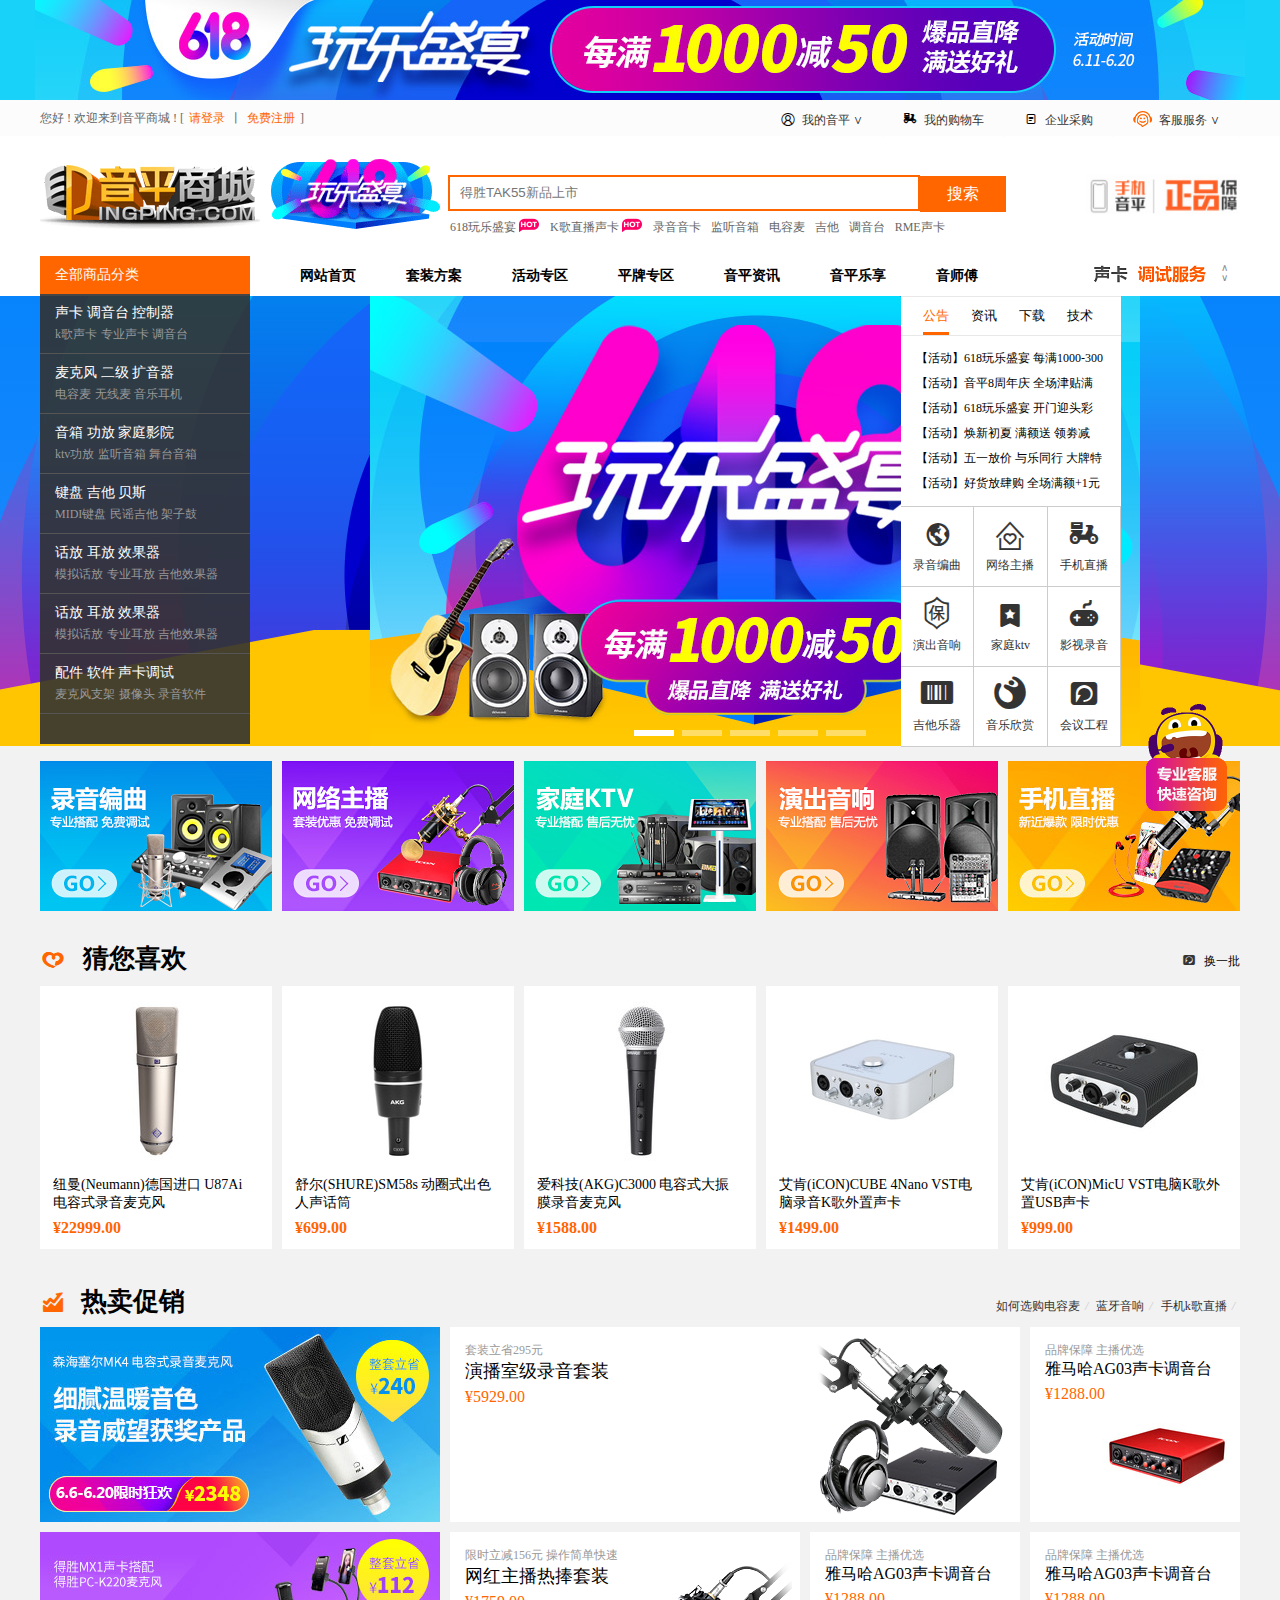
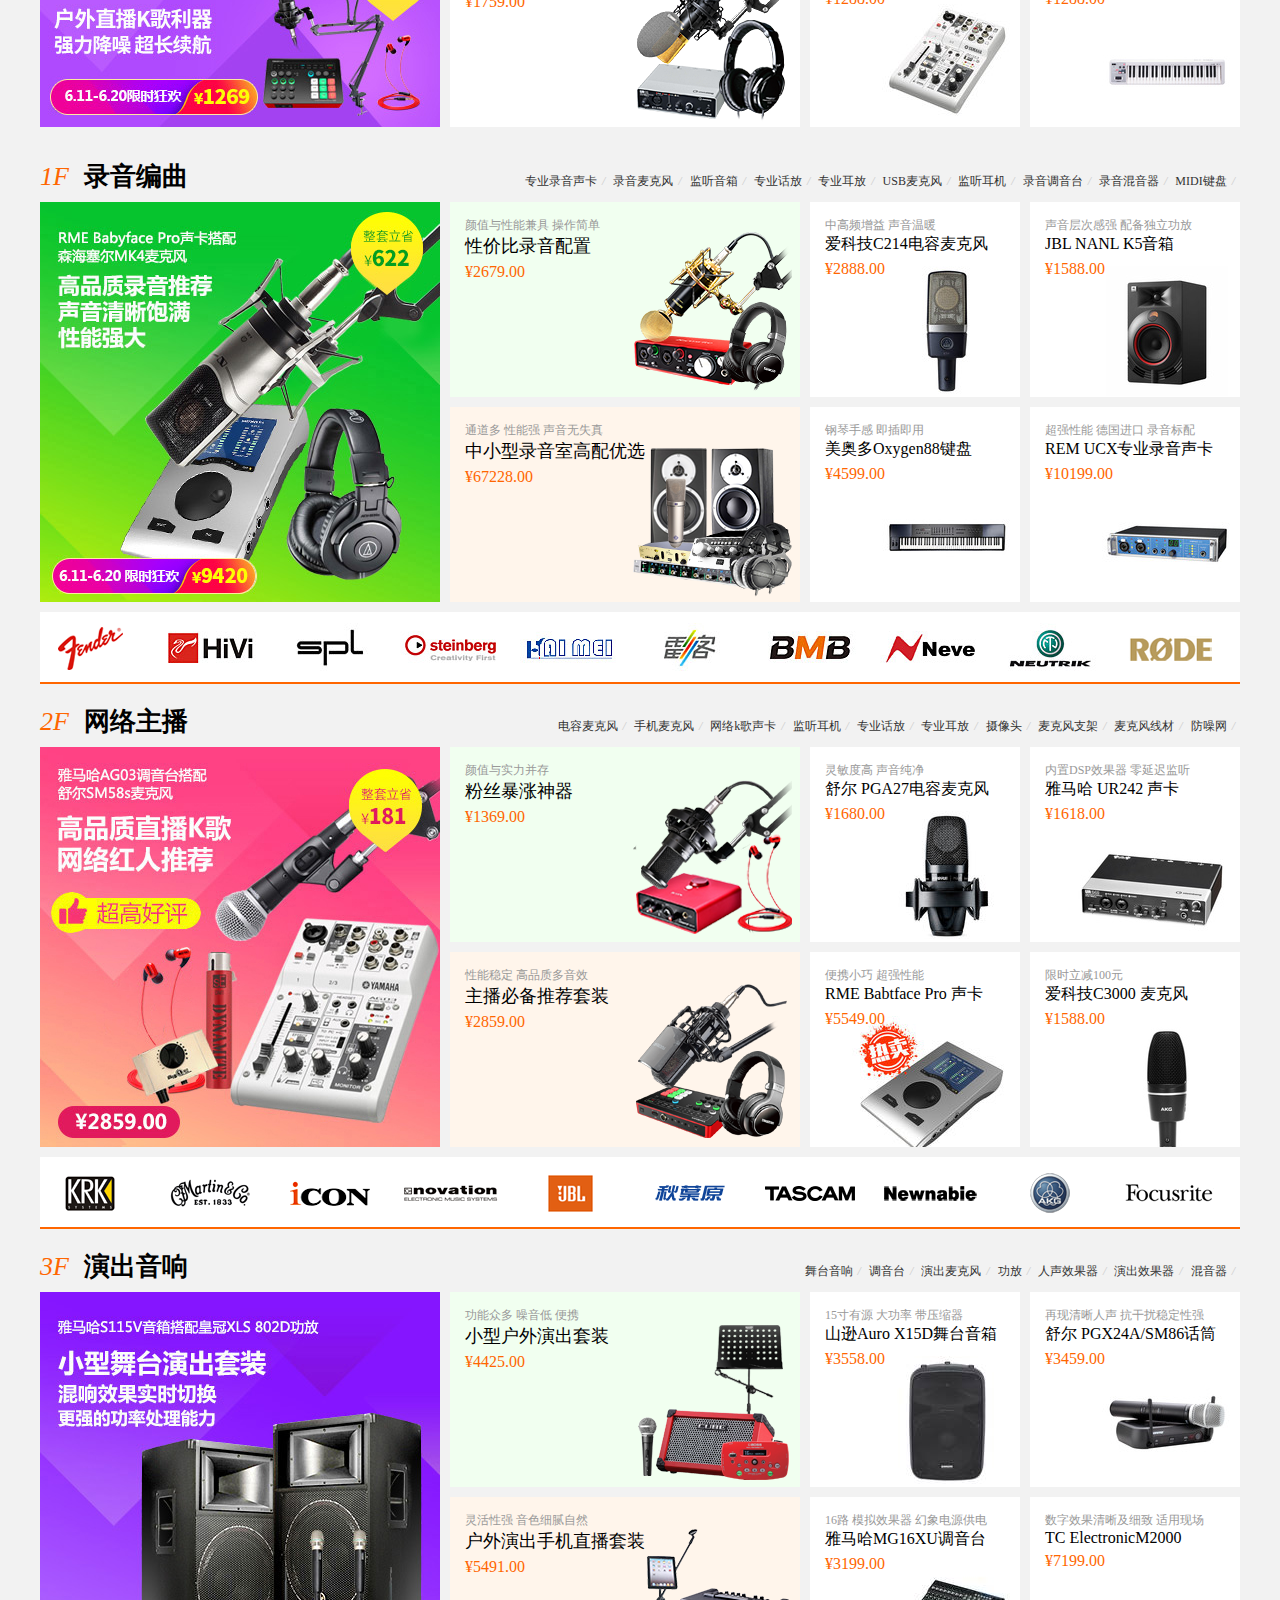
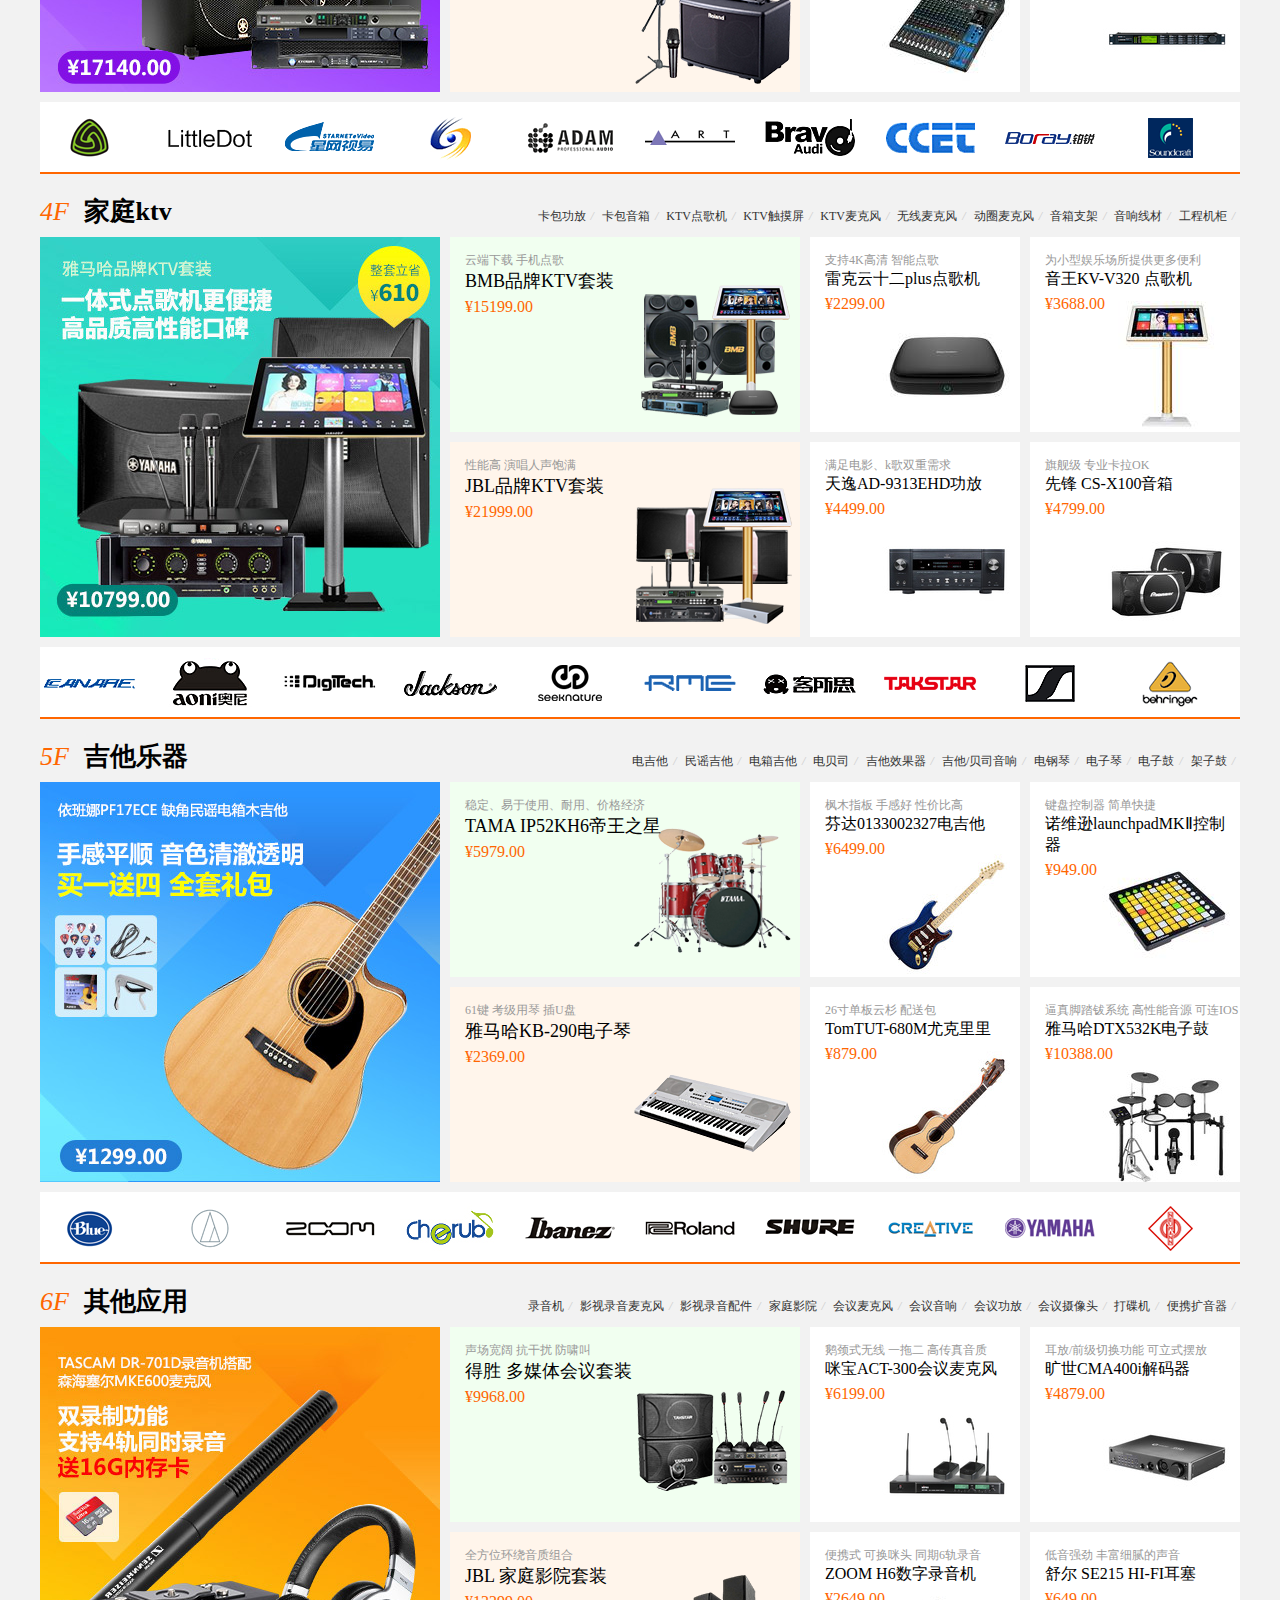
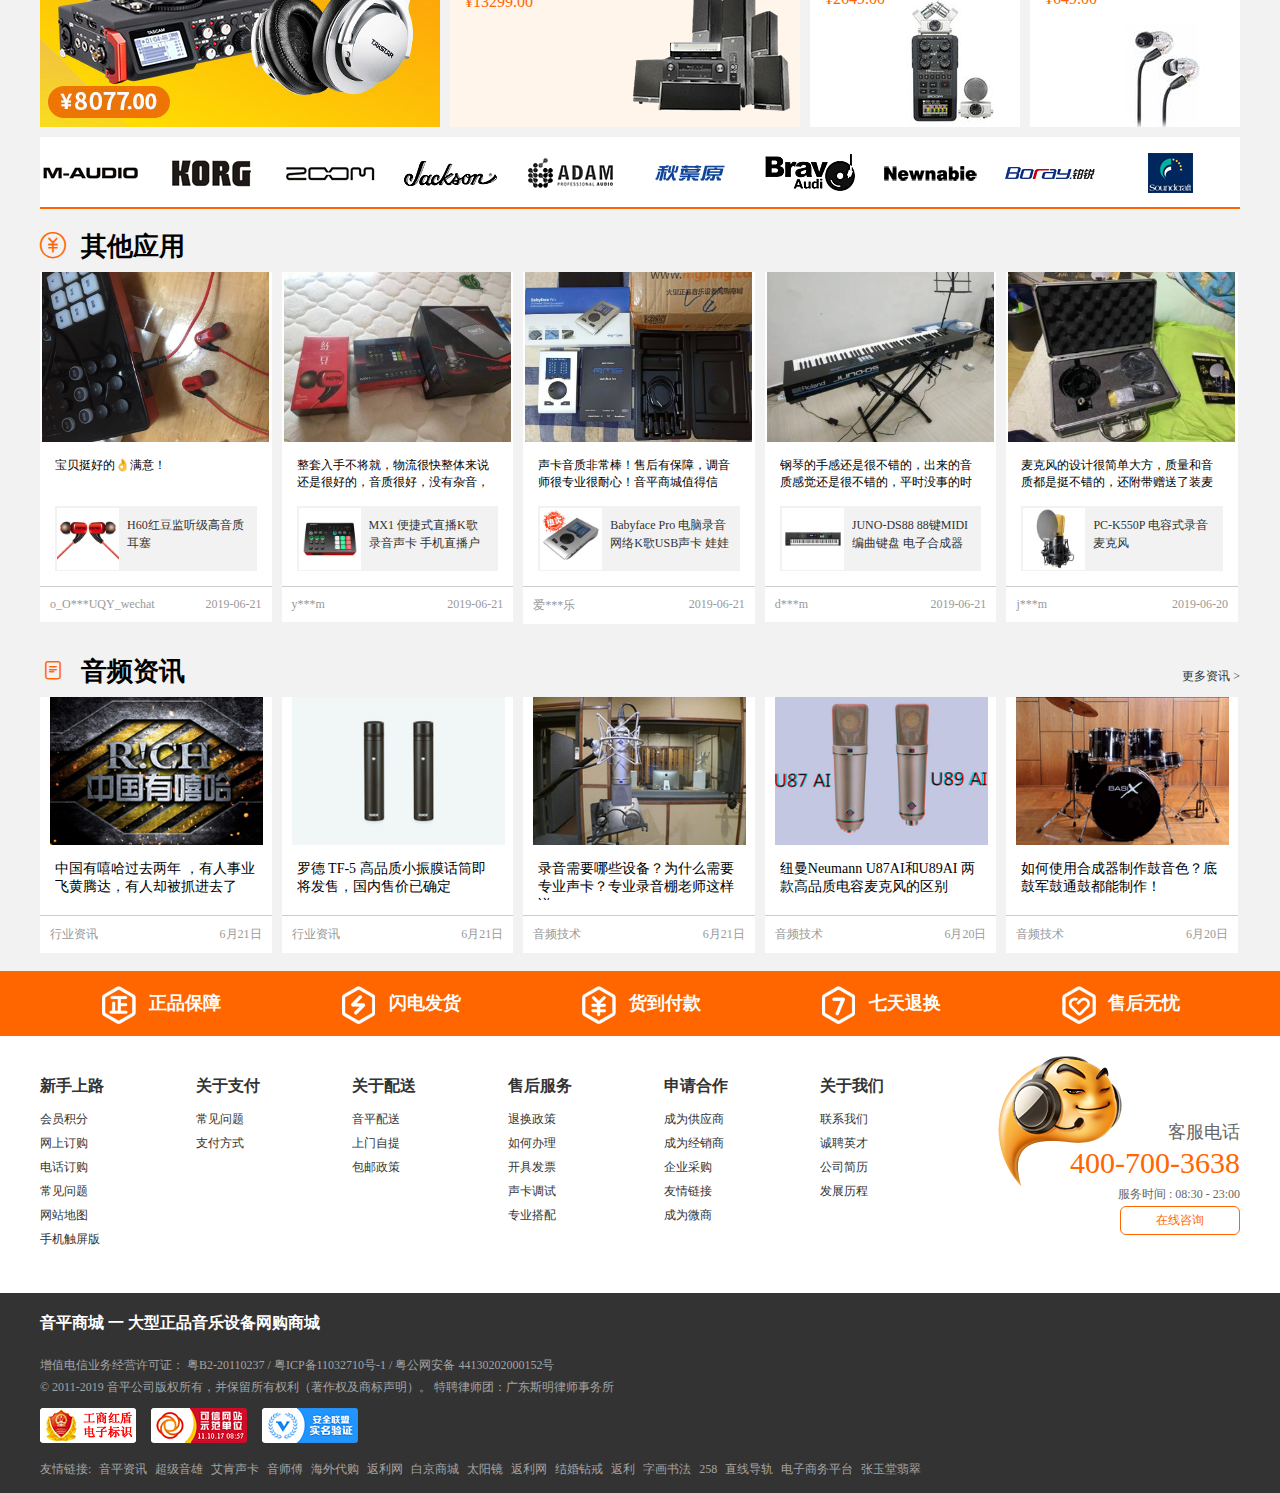
==== commit 57d600cc: "三次提交(主页)" ====
--- a/html/index.html
+++ b/html/index.html
@@ -245,7 +245,7 @@
 						猜您喜欢
 						<span>
 							<i class="iconfont icon-huafeiqiazhuanrang"></i>
-							换一批
+							<b class="change">换一批</b>
 						</span>
 					</h3>
 					<ul>
@@ -256,23 +256,50 @@
 						</li>
 						<li>
 							<img src="../img/e (2).jpg"/>
-							<p>纽曼(Neumann)德国进口 U87Ai 电容式录音麦克风</p>
-							<h4>¥22999.00</h4>
+							<p>舒尔(SHURE)SM58s 动圈式出色人声话筒</p>
+							<h4>¥699.00</h4>
+						</li>
+						<li>
+							<img src="../img/e (5).jpg"/>
+							<p>爱科技(AKG)C3000 电容式大振膜录音麦克风</p>
+							<h4>¥1588.00</h4>
+						</li>
+						<li>
+							<img src="../img/e (4).jpg"/>
+							<p>艾肯(iCON)CUBE 4Nano VST电脑录音K歌外置声卡</p>
+							<h4>¥1499.00</h4>
 						</li>
 						<li>
 							<img src="../img/e (3).jpg"/>
-							<p>纽曼(Neumann)德国进口 U87Ai 电容式录音麦克风</p>
-							<h4>¥22999.00</h4>
-						</li>
-						<li>
-							<img src="../img/e (4).jpg"/>
-							<p>纽曼(Neumann)德国进口 U87Ai 电容式录音麦克风</p>
-							<h4>¥22999.00</h4>
-						</li>
-						<li>
-							<img src="../img/e (5).jpg"/>
-							<p>纽曼(Neumann)德国进口 U87Ai 电容式录音麦克风</p>
-							<h4>¥22999.00</h4>
+							<p>艾肯(iCON)MicU VST电脑K歌外置USB声卡</p>
+							<h4>¥999.00</h4>
+						</li>
+					</ul>
+					<ul style="display: none;">
+						<li>
+							<img src="../img/h (2).jpg"/>
+							<p>客所思(XOX)KX-2 究极版 电脑K歌USB声卡</p>
+							<h4>¥279.00</h4>
+						</li>
+						<li>
+							<img src="../img/h (5).jpg"/>
+							<p>雅马哈(YAMAHA)印尼进口 HS8 8寸有源监听音箱 黑色 （只）</p>
+							<h4>¥2479.00</h4>
+						</li>
+						<li>
+							<img src="../img/h (1).jpg"/>
+							<p>雅马哈(YAMAHA)MG16XU 16路带效果器模拟 专业调音台</p>
+							<h4>¥3199.00</h4>
+						</li>
+						<li>
+							<img src="../img/h (4).jpg"/>
+							<p>雅马哈(steinberg)UR242 USB专业录音网络K歌声卡</p>
+							<h4>¥1618.00</h4>
+						</li>
+						<li>
+							<img src="../img/h (3).jpg"/>
+							<p>RMEBabyface Pro 电脑录音网络K歌USB声卡 娃娃脸声卡专业录音主播直播</p>
+							<h4>¥5549.00</h4>
 						</li>
 					</ul>
 				</div>
@@ -924,51 +951,54 @@
 					</h3>					
 				</div>
 				<!--最新晒单内容-->
-				<div class="drying-c">
-					<div>
-						<ul>
-							<li>
-								<img src="../img/r (2).jpg"/>
-								<p>宝贝挺好的👌满意！</p>
-								<a href="#">
-									<img src="../img/t (1).jpg"/>
-									<h5>H60红豆监听级高音质耳塞</h5>
-								</a>								
-							</li>
-							<li>
-								<img src="../img/r (1).jpg"/>
-								<p>整套入手不将就，物流很快整体来说还是很好的，音质很好，没有杂音，声音清晰明亮，灵敏度高，操作很简单！</p>
-								<a href="#">
-									<img src="../img/t (4).jpg"/>
-									<h5>MX1 便捷式直播K歌录音声卡 手机直播户外直播网络k歌主播声卡</h5>
-								</a>								
-							</li>
-							<li>
-								<img src="../img/r (5).jpg"/>
-								<p>声卡音质非常棒！售后有保障，调音师很专业很耐心！音平商城值得信赖！</p>
-								<a href="#">
-									<img src="../img/t (2).jpg"/>
-									<h5>Babyface Pro 电脑录音网络K歌USB声卡 娃娃脸声卡专业录音主播直播</h5>
-								</a>								
-							</li>
-							<li>
-								<img src="../img/r (4).jpg"/>
-								<p>钢琴的手感还是很不错的，出来的音质感觉还是很不错的，平时没事的时候练练手，练习一下感觉还是挺赞的哈哈</p>
-								<a href="#">
-									<img src="../img/t (5).jpg"/>
-									<h5>JUNO-DS88 88键MIDI编曲键盘 电子合成器个人音乐工作站重锤配重键盘</h5>
-								</a>								
-							</li>
-							<li>
-								<img src="../img/r (3).jpg"/>
-								<p>麦克风的设计很简单大方，质量和音质都是挺不错的，还附带赠送了装麦克风的手提箱，携带出门也很方便。接上使用也不会有电流声或者杂音的情况，还自带了防喷网连防风网的钱都省了，值得推荐，性价比很高的一款麦克风。</p>
-								<a href="#">
-									<img src="../img/t (3).jpg"/>
-									<h5>PC-K550P 电容式录音麦克风</h5>
-								</a>								
-							</li>
-						</ul>
-					</div>
+				<div class="drying-c">					
+					<ul>
+						<li>
+							<img src="../img/r (2).jpg"/>
+							<p>宝贝挺好的👌满意！</p>
+							<a href="#">
+								<img src="../img/t (1).jpg"/>
+								<h5>H60红豆监听级高音质耳塞</h5>
+							</a>
+							<h6>o_O***UQY_wechat<span>2019-06-21</span></h6>
+						</li>
+						<li>
+							<img src="../img/r (1).jpg"/>
+							<p>整套入手不将就，物流很快整体来说还是很好的，音质很好，没有杂音，声音清晰明亮，灵敏度高，操作很简单！</p>
+							<a href="#">
+								<img src="../img/t (4).jpg"/>
+								<h5>MX1 便捷式直播K歌录音声卡 手机直播户外直播网络k歌主播声卡</h5>
+							</a>
+							<h6>y***m<span>2019-06-21</span></h6>
+						</li>
+						<li>
+							<img src="../img/r (5).jpg"/>
+							<p>声卡音质非常棒！售后有保障，调音师很专业很耐心！音平商城值得信赖！</p>
+							<a href="#">
+								<img src="../img/t (2).jpg"/>
+								<h5>Babyface Pro 电脑录音网络K歌USB声卡 娃娃脸声卡专业录音主播直播</h5>
+							</a>
+							<h6>爱***乐<span>2019-06-21</span></h6>
+						</li>
+						<li>
+							<img src="../img/r (4).jpg"/>
+							<p>钢琴的手感还是很不错的，出来的音质感觉还是很不错的，平时没事的时候练练手，练习一下感觉还是挺赞的哈哈</p>
+							<a href="#">
+								<img src="../img/t (5).jpg"/>
+								<h5>JUNO-DS88 88键MIDI编曲键盘 电子合成器个人音乐工作站重锤配重键盘</h5>
+							</a>
+							<h6>d***m<span>2019-06-21</span></h6>
+						</li>
+						<li>
+							<img src="../img/r (3).jpg"/>
+							<p>麦克风的设计很简单大方，质量和音质都是挺不错的，还附带赠送了装麦克风的手提箱，携带出门也很方便。接上使用也不会有电流声或者杂音的情况，还自带了防喷网连防风网的钱都省了，值得推荐，性价比很高的一款麦克风。</p>
+							<a href="#">
+								<img src="../img/t (3).jpg"/>
+								<h5>PC-K550P 电容式录音麦克风</h5>
+							</a>
+							<h6>j***m<span>2019-06-20</span></h6>
+						</li>
+					</ul>					
 				</div>
 				<!--音平资讯标题-->
 				<div class="information">
@@ -981,27 +1011,152 @@
 					</h3>
 				</div>
 				<!--音平资讯内容-->
-				<div class="information-c"></div>
+				<div class="information-c">
+					<ul>
+						<li>
+							<a href="#">
+								<img src="../img/s (5).jpg"/>
+								<p>中国有嘻哈过去两年 ，有人事业飞黄腾达，有人却被抓进去了</p>
+							</a>
+							<h6>行业资讯<span>6月21日</span></h6>
+						</li>
+						<li>
+							<a href="#">
+								<img src="../img/s (4).jpg"/>
+								<p>罗德 TF-5 高品质小振膜话筒即将发售，国内售价已确定</p>
+							</a>
+							<h6>行业资讯<span>6月21日</span></h6>
+						</li>
+						<li>
+							<a href="#">
+								<img src="../img/s (3).jpg"/>
+								<p>录音需要哪些设备？为什么需要专业声卡？专业录音棚老师这样说</p>
+							</a>
+							<h6>音频技术<span>6月21日</span></h6>
+						</li>
+						<li>
+							<a href="#">
+								<img src="../img/s (2).jpg"/>
+								<p>纽曼Neumann U87AI和U89AI 两款高品质电容麦克风的区别</p>
+							</a>
+							<h6>音频技术<span>6月20日</span></h6>
+						</li>
+						<li>
+							<a href="#">
+								<img src="../img/s (1).jpg"/>
+								<p>如何使用合成器制作鼓音色？底鼓军鼓通鼓都能制作！</p>
+							</a>
+							<h6>音频技术<span>6月20日</span></h6>
+						</li>
+					</ul>
+				</div>
 			</div>
 		</div>
 		<!--底部-->
 		<div id="footer">
 			<!--飘带-->
 			<div class="ribbon">
-				<div class="ribbon1"></div>
+				<div class="ribbon1">
+					<ul>
+						<li><img src="../img/g (5).png"/><span>正品保障</span></li>
+						<li><img src="../img/g (1).png"/><span>闪电发货</span></li>
+						<li><img src="../img/g (2).png"/><span>货到付款</span></li>
+						<li><img src="../img/g (3).png"/><span>七天退换</span></li>
+						<li><img src="../img/g (4).png"/><span>售后无忧</span></li>
+					</ul>
+				</div>
 			</div>
 			<!--解释-->
 			<div class="explain">
 				<div class="explain1">
-					
+					<dl>
+						<dt>新手上路</dt>
+						<dd><a href="#">会员积分</a></dd>						
+						<dd><a href="#">网上订购</a></dd>						
+						<dd><a href="#">电话订购</a></dd>						
+						<dd><a href="#">常见问题</a></dd>						
+						<dd><a href="#">网站地图</a></dd>						
+						<dd><a href="#">手机触屏版</a></dd>						
+					</dl>
+					<dl>
+						<dt>关于支付</dt>
+						<dd><a href="#">常见问题</a></dd>						
+						<dd><a href="#">支付方式</a></dd>													
+					</dl>
+					<dl>
+						<dt>关于配送</dt>
+						<dd><a href="#">音平配送</a></dd>						
+						<dd><a href="#">上门自提</a></dd>						
+						<dd><a href="#">包邮政策</a></dd>										
+					</dl>
+					<dl>
+						<dt>售后服务</dt>
+						<dd><a href="#">退换政策</a></dd>						
+						<dd><a href="#">如何办理</a></dd>						
+						<dd><a href="#">开具发票</a></dd>						
+						<dd><a href="#">声卡调试</a></dd>						
+						<dd><a href="#">专业搭配</a></dd>											
+					</dl>
+					<dl>
+						<dt>申请合作</dt>
+						<dd><a href="#">成为供应商</a></dd>						
+						<dd><a href="#">成为经销商</a></dd>						
+						<dd><a href="#">企业采购</a></dd>						
+						<dd><a href="#">友情链接</a></dd>						
+						<dd><a href="#">成为微商</a></dd>										
+					</dl>
+					<dl>
+						<dt>关于我们</dt>
+						<dd><a href="#">联系我们</a></dd>						
+						<dd><a href="#">诚聘英才</a></dd>						
+						<dd><a href="#">公司简历</a></dd>						
+						<dd><a href="#">发展历程</a></dd>											
+					</dl>
+					<div class="kefu">
+						<img src="../img/ingge-1.0.1.png"/>
+						<h3>客服电话</h3>
+						<h4>400-700-3638</h4>
+						<h5>服务时间 : 08:30 - 23:00 </h5>
+						<a href="#">在线咨询</a>
+					</div>
 				</div>
 			</div>
 			<!--飘带-->
 			<div class="info">
-				<div class="info1"></div>
+				<div class="info1">
+					<h3>音平商城 一 大型正品音乐设备网购商城</h3>
+					<p>增值电信业务经营许可证： 粤B2-20110237 / 粤ICP备11032710号-1 / 粤公网安备 44130202000152号 </p>
+					<p>© 2011-2019 音平公司版权所有，并保留所有权利（著作权及商标声明）。 特聘律师团：广东斯明律师事务所</p>
+					<ol>
+						<li><img src="../img/bz_gshd-1.0.2.png" /></li>
+						<li><img src="../img/bz_sfdw-1.0.2.png" /></li>
+						<li><img src="../img/bz_smrz-1.0.2.png" /></li>
+					</ol>
+					<p>友情链接:
+						<a href="#">音平资讯</a>
+						<a href="#">超级音雄</a>						
+						<a href="#">艾肯声卡</a>						
+						<a href="#">音师傅</a>						
+						<a href="#">海外代购</a>
+						<a href="#">返利网</a>
+						<a href="#">白京商城</a>						
+						<a href="#">太阳镜</a>						
+						<a href="#">返利网</a>						
+						<a href="#">结婚钻戒</a>	
+						<a href="#">返利</a>
+						<a href="#">字画书法</a>						
+						<a href="#">258</a>						
+						<a href="#">直线导轨</a>						
+						<a href="#">电子商务平台</a>	
+						<a href="#">张玉堂翡翠</a>	
+					</p>
+				</div>
+			</div>
+			<div id="dog">
+				<img src="../img/kefu-1.0.1.gif"/>
 			</div>
 		</div>
 	</body>
 </html>
-<script src="../js/index.js"></script>
-<script src="../js/jquery-1.11.1.min.js"></script>+<script src="../js/index.js"></script>											
+<script src="../js/jquery-1.11.1.min.js"></script> --- a/css/index.css
+++ b/css/index.css
@@ -31,6 +31,8 @@
     font-size: 12px; }
     .Head-Title p span {
       color: #333; }
+      .Head-Title p span:hover {
+        color: #f60; }
     .Head-Title p em {
       margin: 0 5px;
       color: #ccc; }
@@ -404,6 +406,11 @@
           font-size: 14px !important;
           color: #333;
           margin-right: 5px; }
+        #center .center .guess-you h3 span b {
+          cursor: pointer;
+          font-weight: normal; }
+          #center .center .guess-you h3 span b:hover {
+            color: #f60; }
     #center .center .guess-you ul li {
       float: left;
       width: 206px;
@@ -415,7 +422,9 @@
       #center .center .guess-you ul li img {
         margin: 15px 0; }
       #center .center .guess-you ul li p {
-        text-align: left; }
+        text-align: left;
+        height: 38px;
+        overflow: hidden; }
       #center .center .guess-you ul li h4 {
         text-align: left;
         color: #f60;
@@ -470,13 +479,13 @@
   #center .center .brand6 {
     height: 70px; }
   #center .center .drying {
-    height: 33px; }
+    height: 33px;
+    margin-bottom: 10px; }
   #center .center .drying-c {
-    height: 358px;
-    background: #f00; }
+    height: 352px; }
     #center .center .drying-c ul {
       width: 1200px;
-      height: 358px;
+      height: 352px;
       float: left; }
       #center .center .drying-c ul li {
         width: 19.3%;
@@ -484,7 +493,7 @@
         float: left;
         background: #fff; }
         #center .center .drying-c ul li img {
-          width: 99%;
+          width: 98%;
           margin: 0 2px; }
         #center .center .drying-c ul li p {
           margin: 15px;
@@ -508,12 +517,47 @@
             padding-top: 10px;
             line-height: 18px;
             overflow: hidden; }
+        #center .center .drying-c ul li h6 {
+          font-size: 12px;
+          color: #999;
+          font-weight: normal;
+          padding: 10px;
+          border-top: 1px solid #ccc; }
+          #center .center .drying-c ul li h6 span {
+            float: right; }
       #center .center .drying-c ul li:nth-child(5) {
         margin-right: 0; }
   #center .center .information {
-    height: 33px; }
+    height: 33px;
+    margin-bottom: 10px; }
   #center .center .information-c {
-    height: 254px; }
+    height: 274px; }
+    #center .center .information-c ul {
+      float: left; }
+      #center .center .information-c ul li {
+        float: left;
+        width: 19.3%;
+        margin-right: 10px;
+        background: #fff; }
+        #center .center .information-c ul li a img {
+          width: 92%;
+          padding: 0 10px; }
+        #center .center .information-c ul li a p {
+          font-size: 14px;
+          margin: 15px;
+          color: #000;
+          height: 40px;
+          overflow: hidden; }
+        #center .center .information-c ul li h6 {
+          font-size: 12px;
+          color: #999;
+          font-weight: normal;
+          padding: 10px;
+          border-top: 1px solid #ccc; }
+          #center .center .information-c ul li h6 span {
+            float: right; }
+      #center .center .information-c ul li:nth-child(5) {
+        margin: 0; }
 
 #footer {
   height: 100%;
@@ -522,19 +566,101 @@
     height: 65px;
     background: #f60; }
     #footer .ribbon .ribbon1 {
-      height: 65px;
-      background: #00f; }
+      height: 65px; }
+      #footer .ribbon .ribbon1 ul li {
+        float: left;
+        font-size: 18px;
+        font-weight: 700;
+        height: 65px;
+        line-height: 65px;
+        width: 20%;
+        text-align: center; }
+        #footer .ribbon .ribbon1 ul li span {
+          margin-left: 10px;
+          color: #fff; }
   #footer .explain {
     height: 257px;
-    background: #f05; }
-    #footer .explain .explain1 {
-      height: 176px;
-      background: #0f5; }
+    background: #fff; }
+    #footer .explain .explain1 dl {
+      float: left;
+      width: 13%;
+      padding: 40px 0; }
+      #footer .explain .explain1 dl dt {
+        font-size: 16px;
+        font-weight: 700;
+        color: #333333;
+        padding-bottom: 10px; }
+      #footer .explain .explain1 dl dd {
+        font-size: 12px;
+        line-height: 24px; }
+        #footer .explain .explain1 dl dd a {
+          color: #333; }
+    #footer .explain .explain1 .kefu {
+      float: right;
+      width: 22%;
+      position: relative; }
+      #footer .explain .explain1 .kefu img {
+        width: 130px;
+        position: absolute;
+        top: 20px;
+        left: 20px; }
+      #footer .explain .explain1 .kefu h3 {
+        color: #666;
+        font-size: 18px;
+        position: absolute;
+        right: 0;
+        top: 84px; }
+      #footer .explain .explain1 .kefu h4 {
+        color: #f60;
+        font-size: 30px;
+        position: absolute;
+        right: 0;
+        top: 110px; }
+      #footer .explain .explain1 .kefu h5 {
+        color: #666;
+        font-size: 12px;
+        position: absolute;
+        right: 0;
+        top: 150px; }
+      #footer .explain .explain1 .kefu a {
+        position: absolute;
+        top: 170px;
+        right: 0;
+        padding: 5px 35px;
+        border: 1px solid #f60;
+        color: #f60;
+        font-size: 12px;
+        border-radius: 6px; }
   #footer .info {
     height: 200px;
-    background: #f99; }
+    background: #333; }
     #footer .info .info1 {
-      height: 159px;
-      background: #99f; }
+      height: 159px; }
+      #footer .info .info1 h3 {
+        font-size: 16px;
+        color: #fff;
+        font-weight: 700;
+        padding: 20px 0; }
+      #footer .info .info1 p {
+        font-size: 12px;
+        color: #a4a4a4;
+        line-height: 22px; }
+        #footer .info .info1 p a {
+          color: #a4a4a4;
+          margin-left: 5px; }
+      #footer .info .info1 ol {
+        height: 40px;
+        margin: 10px 0; }
+        #footer .info .info1 ol li {
+          float: left;
+          margin-right: 15px; }
+  #footer #dog {
+    position: fixed;
+    left: 89%;
+    top: 80%;
+    margin-top: -16px;
+    z-index: 99999; }
+    #footer #dog img {
+      width: 94px; }
 
 /*# sourceMappingURL=index.css.map */
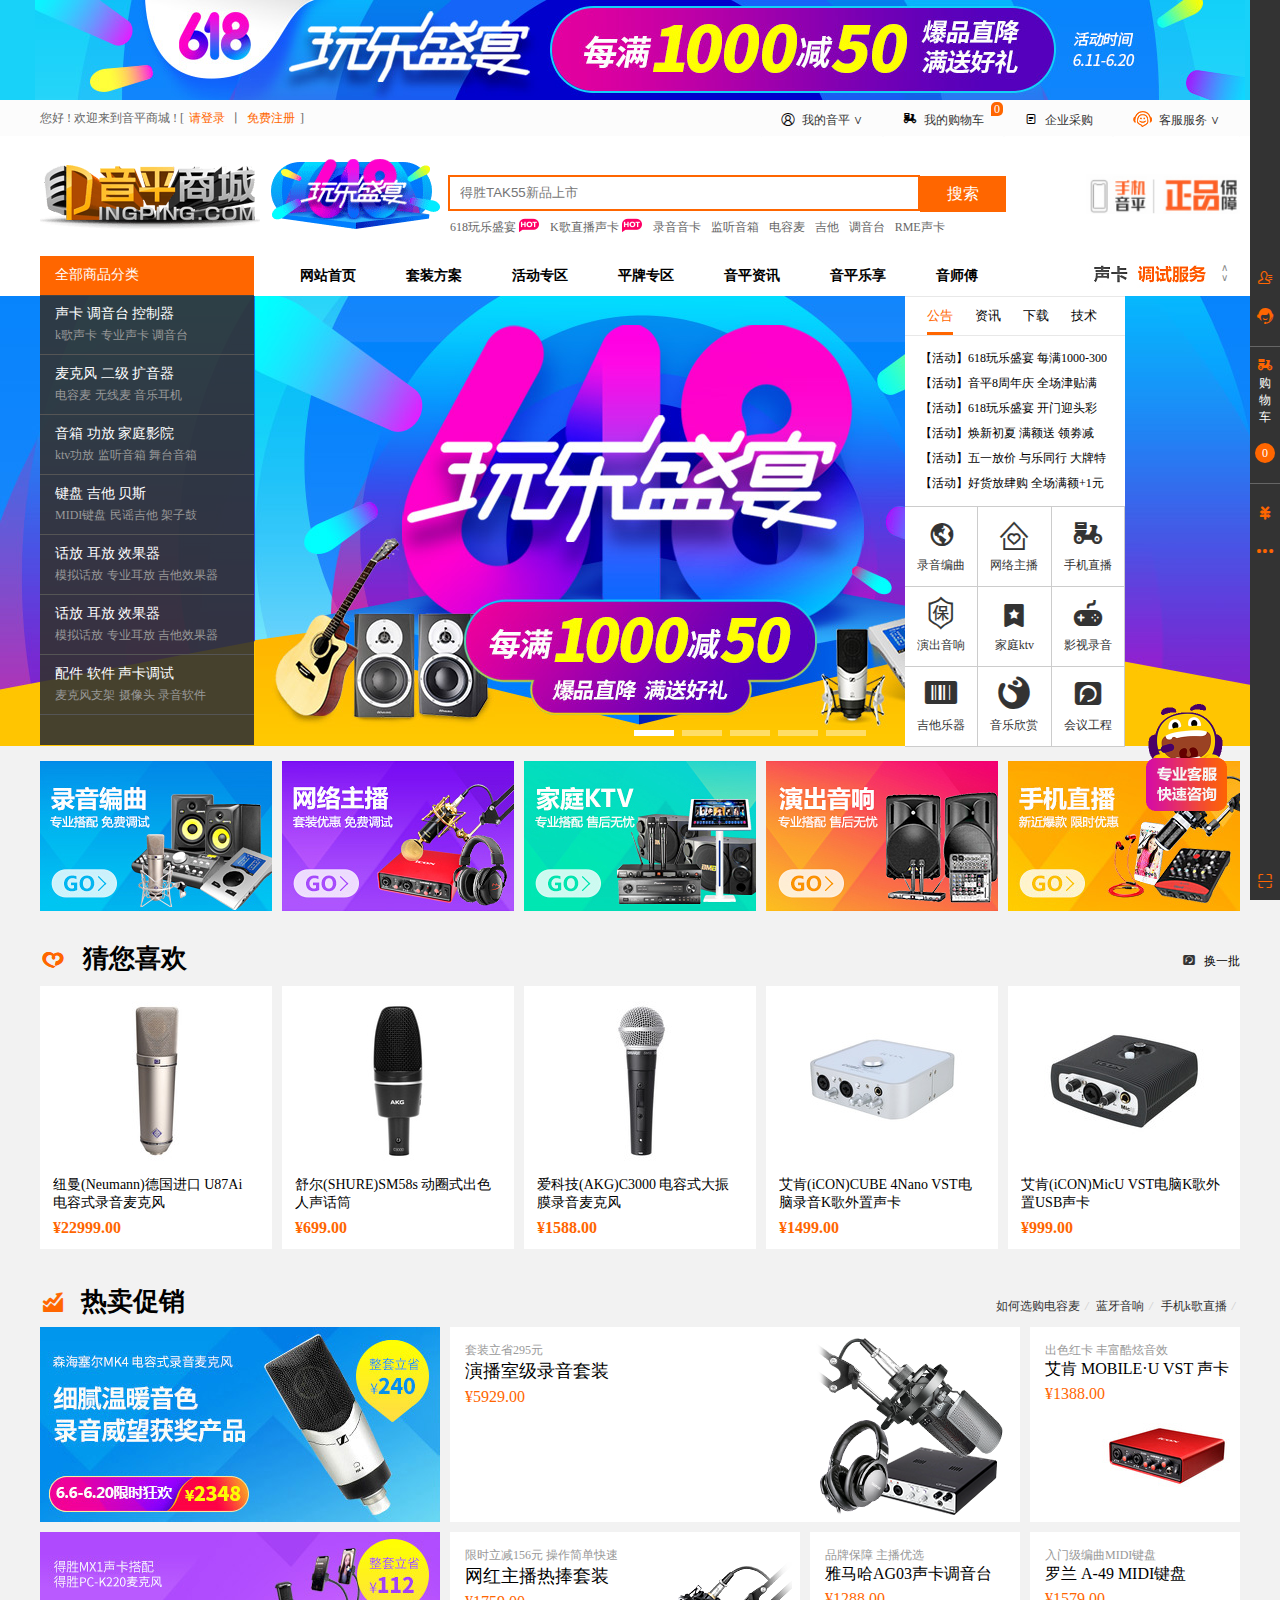
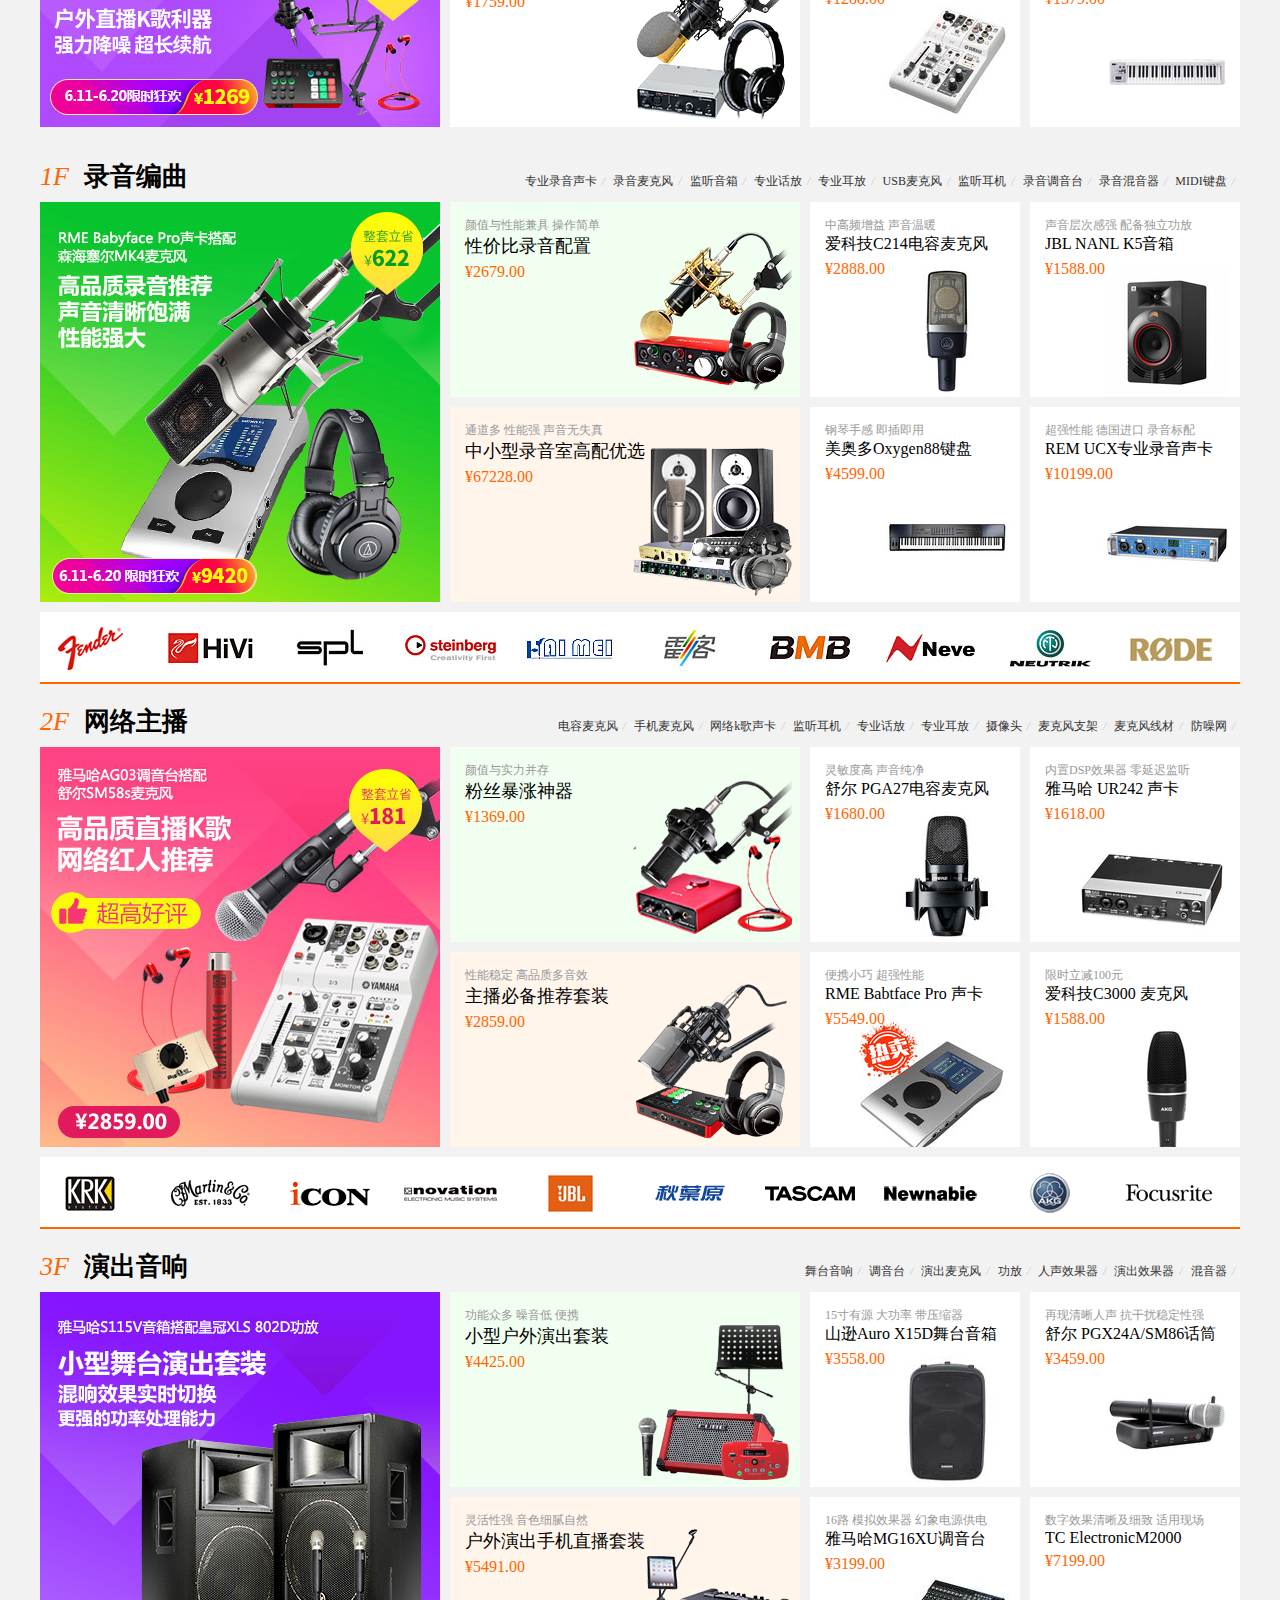
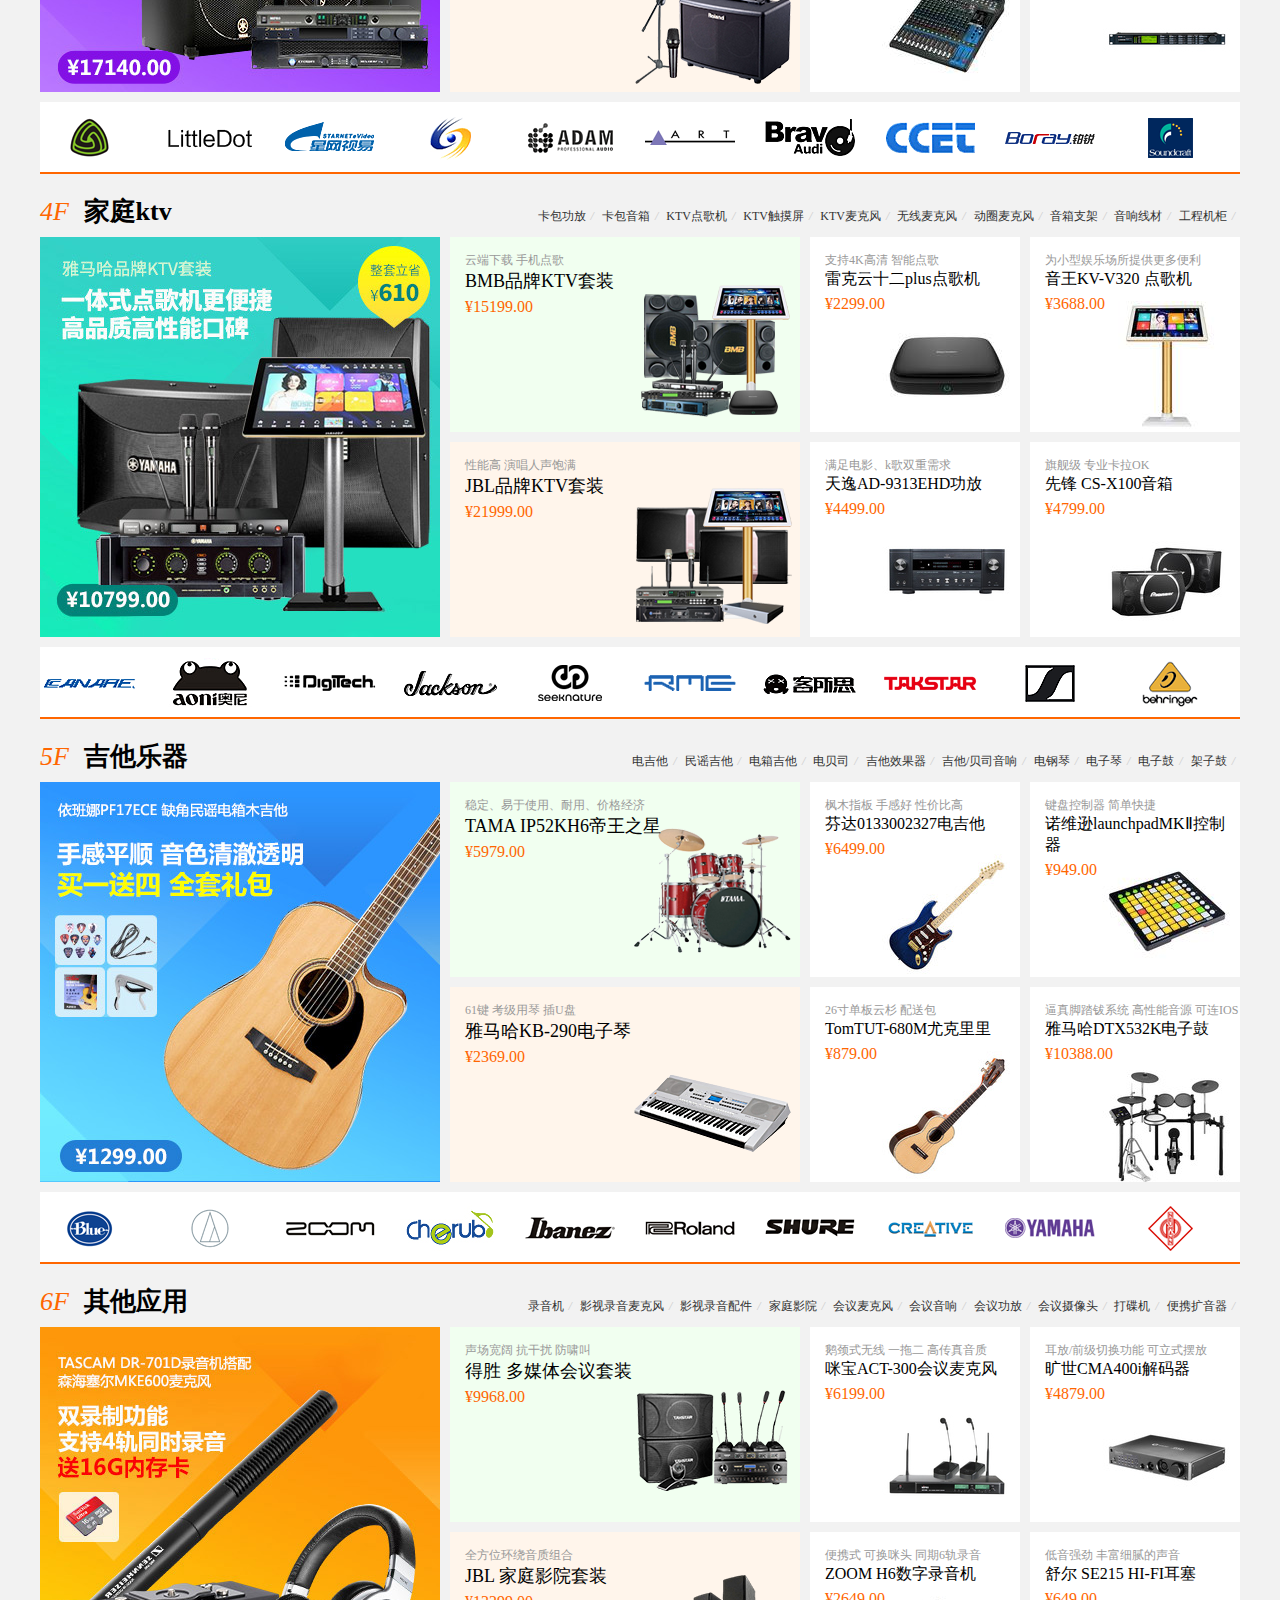
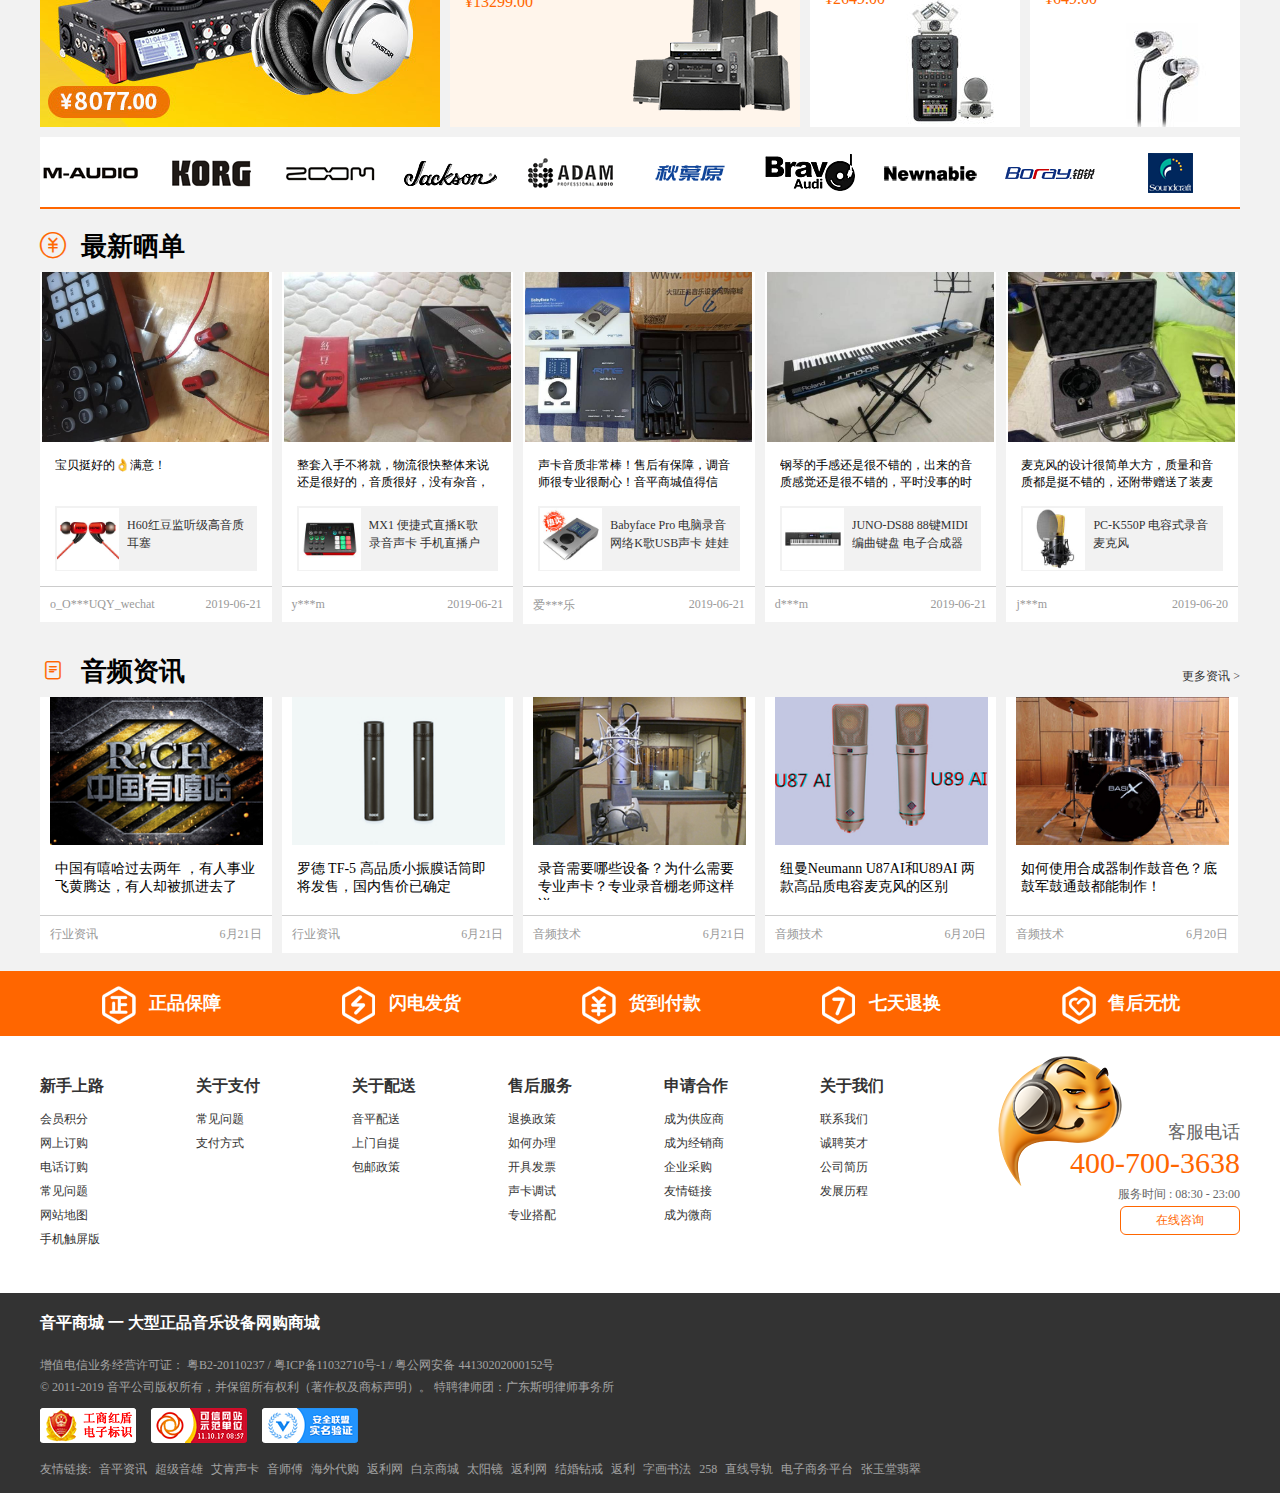
==== commit d5f13ad5: "三次提交" ====
--- a/html/index.html
+++ b/html/index.html
@@ -4,6 +4,7 @@
 		<meta charset="UTF-8">
 		<title>音平商城-大型正品音乐设备网购商城</title>
 		<link rel="stylesheet" type="text/css" href="../css/index.css"/>
+		<link rel="stylesheet" type="text/css" href="../css/public.css"/>
 		<link rel="stylesheet" type="text/css" href="../tubiao/iconfont.css"/>
 	</head>
 	<body>
@@ -15,17 +16,26 @@
 				<h5>
 					<span>您好 ! 欢迎来到音平商城 ! </span>
 					<span>
-						[<a href="#">请登录</a>丨<a href="#">免费注册</a>]
+						[<a href="login.html">请登录</a>丨<a href="register.html">免费注册</a>]
 					</span>
 				</h5>
-				<ul>
+				<ul class="nav-top1">
 					<li>
 						<i class="iconfont icon-wode"></i>
 						<a href="#">我的音平 ∨</a>
+						<div class="wodeyinping" style="display:none ;">
+							<dl>
+								<dd>账号管理</dd>
+								<dd>我的订单</dd>
+								<dd>我的收藏</dd>
+								<dd>我要评价</dd>
+								<dd>我的卡卷 <span>0</span></dd>
+							</dl>
+						</div>
 					</li>
 					<li>
 						<i class="iconfont icon-appwaimai"></i>
-						<a href="#">我的购物车</a>
+						<a href="#">我的购物车<span>0</span></a>
 					</li>
 					<li>
 						<i class="iconfont icon-zhangdan"></i>
@@ -34,8 +44,25 @@
 					<li>
 						<img src="../img/2.gif"/>
 						<a href="#">客服服务 ∨</a>
+						<div class="kefufuwu kefu1" style="display: none;">
+							<div class="kefufuwu1">
+								<img src="../img/ingge-1.0.1.png"/>
+								<h6>在线客服</h6>
+								<p>在线时间 : 08:30 - 23:00</p>
+							</div>
+							<div class="kefufuwu2">
+								<i class="iconfont icon-wodekefu" id="i1"></i>
+								<h4>400 700 3638</h4>
+								<p>服务时间 : 08:30 - 23:00</p>
+							</div>
+							<div class="kefufuwu3">
+								<img src="../img/wechat-icon-1.0.0.png" class="img-1"/>
+								<p>微信客服<br/>扫一扫</p>
+								<img src="../img/wechatqr-1.0.0.jpg" class="img-2"/>
+							</div>
+						</div>						
 					</li>
-				</ul>
+				</ul>				
 			</div>
 		</div>
 		<!--头部-->
@@ -61,7 +88,7 @@
 					<div class="header-t3">
 						<!--二级导航-->
 						<h3><span>全部商品分类</span>
-							<ul style="z-index: 9999;">
+							<ul style="z-index: 9999; display: block;">
 								<li>
 									<p>
 										<a href="#">声卡</a>
@@ -193,7 +220,7 @@
 			<div class="Header-information">
 				<div class="Header-information-1">
 					<ul>
-						<li>公告</li>
+						<li class="ac">公告</li>
 						<li>资讯</li>
 						<li>下载</li>
 						<li>技术</li>
@@ -207,6 +234,30 @@
 						<li>【活动】焕新初夏 满额送 领劵减</li>
 						<li>【活动】五一放价 与乐同行 大牌特价</li>
 						<li>【活动】好货放肆购 全场满额+1元换好礼</li>
+					</ol>
+					<ol style="display: none;">
+						<li>十年前的迷笛不插电，痛仰最伟大的摇滚现场</li>
+						<li>中国有嘻哈过去两年 ，有人事业飞黄腾达，有人却被抓进去了</li>
+						<li>罗德 TF-5 高品质小振膜话筒即将发售，国内售价已确定</li>
+						<li>最甜的粤语民谣，就是她 -“牛牛”刘莉旻</li>
+						<li>唱歌五音不全怎么办？你和网红主播，差距可能只是一个调音师而已</li>
+						<li>国漫国产剧电影崛起的时代，如何做好方言配音？</li>
+					</ol>
+					<ol style="display: none;">
+						<li>ICON Cube 4Nano官方版驱动免费下载，支持win7/8/10系统</li>
+						<li>ICON AIO6 iMap官方版驱动免费下载，支持iMac、Windows系统</li>
+						<li>福利：来自 Nimble Tools 的 Misstortion 2 免费失真插件</li>
+						<li>多款单块建模的吉他效果器插件，ToneLib GFX免费下载</li>
+						<li>玛雅（ESI）MAYA DuaFire官方驱动免费下载（Windows7/8、WIN10、XP系统）</li>
+						<li>艾肯ICON AIO6 驱动免费下载（Mac、Windows7/8、WIN10系统）</li>
+					</ol>
+					<ol style="display: none;">
+						<li>录音需要哪些设备？为什么需要专业声卡？专业录音棚老师这样说</li>
+						<li>纽曼Neumann U87AI和U89AI 两款高品质电容麦克风的区别</li>
+						<li>如何使用合成器制作鼓音色？底鼓军鼓通鼓都能制作！</li>
+						<li>怎么做好影视动漫配音？做到这7点，你将进步飞快！</li>
+						<li>K歌麦克风和专业麦克风怎么选？有什么区别？</li>
+						<li>雅马哈AG03和UR242怎么选？专业评测对比两款声卡，看看哪个适合你！</li>
 					</ol>
 				</div>
 				<div class="Header-information-3">
@@ -250,56 +301,76 @@
 					</h3>
 					<ul>
 						<li>
-							<img src="../img/e (1).jpg"/>
-							<p>纽曼(Neumann)德国进口 U87Ai 电容式录音麦克风</p>
-							<h4>¥22999.00</h4>
-						</li>
-						<li>
-							<img src="../img/e (2).jpg"/>
-							<p>舒尔(SHURE)SM58s 动圈式出色人声话筒</p>
-							<h4>¥699.00</h4>
-						</li>
-						<li>
-							<img src="../img/e (5).jpg"/>
-							<p>爱科技(AKG)C3000 电容式大振膜录音麦克风</p>
-							<h4>¥1588.00</h4>
-						</li>
-						<li>
-							<img src="../img/e (4).jpg"/>
-							<p>艾肯(iCON)CUBE 4Nano VST电脑录音K歌外置声卡</p>
-							<h4>¥1499.00</h4>
-						</li>
-						<li>
-							<img src="../img/e (3).jpg"/>
-							<p>艾肯(iCON)MicU VST电脑K歌外置USB声卡</p>
-							<h4>¥999.00</h4>
+							<a href="page.html?id=shop01">
+								<img src="../img/e (1).jpg"/>
+								<p>纽曼(Neumann)德国进口 U87Ai 电容式录音麦克风</p>
+								<h4>¥22999.00</h4>
+							</a>
+						</li>
+						<li>
+							<a href="page.html?id=shop02">
+								<img src="../img/e (2).jpg"/>
+								<p>舒尔(SHURE)SM58s 动圈式出色人声话筒</p>
+								<h4>¥699.00</h4>
+							</a>
+						</li>
+						<li>
+							<a href="page.html?id=shop03">
+								<img src="../img/e (5).jpg"/>
+								<p>爱科技(AKG)C3000 电容式大振膜录音麦克风</p>
+								<h4>¥1588.00</h4>
+							</a>	
+						</li>
+						<li>
+							<a href="page.html?id=shop04">
+								<img src="../img/e (4).jpg"/>
+								<p>艾肯(iCON)CUBE 4Nano VST电脑录音K歌外置声卡</p>
+								<h4>¥1499.00</h4>
+							</a>
+						</li>
+						<li>
+							<a href="page.html?id=shop05">
+								<img src="../img/e (3).jpg"/>
+								<p>艾肯(iCON)MicU VST电脑K歌外置USB声卡</p>
+								<h4>¥999.00</h4>
+							</a>
 						</li>
 					</ul>
 					<ul style="display: none;">
 						<li>
-							<img src="../img/h (2).jpg"/>
-							<p>客所思(XOX)KX-2 究极版 电脑K歌USB声卡</p>
-							<h4>¥279.00</h4>
-						</li>
-						<li>
-							<img src="../img/h (5).jpg"/>
-							<p>雅马哈(YAMAHA)印尼进口 HS8 8寸有源监听音箱 黑色 （只）</p>
-							<h4>¥2479.00</h4>
-						</li>
-						<li>
-							<img src="../img/h (1).jpg"/>
-							<p>雅马哈(YAMAHA)MG16XU 16路带效果器模拟 专业调音台</p>
-							<h4>¥3199.00</h4>
-						</li>
-						<li>
-							<img src="../img/h (4).jpg"/>
-							<p>雅马哈(steinberg)UR242 USB专业录音网络K歌声卡</p>
-							<h4>¥1618.00</h4>
-						</li>
-						<li>
-							<img src="../img/h (3).jpg"/>
-							<p>RMEBabyface Pro 电脑录音网络K歌USB声卡 娃娃脸声卡专业录音主播直播</p>
-							<h4>¥5549.00</h4>
+							<a href="page.html?id=shop06">
+								<img src="../img/h (2).jpg"/>
+								<p>客所思(XOX)KX-2 究极版 电脑K歌USB声卡</p>
+								<h4>¥279.00</h4>
+							</a>
+						</li>
+						<li>
+							<a href="page.html?id=shop07">
+								<img src="../img/h (5).jpg"/>
+								<p>雅马哈(YAMAHA)印尼进口 HS8 8寸有源监听音箱 黑色 （只）</p>
+								<h4>¥2479.00</h4>
+							</a>
+						</li>
+						<li>
+							<a href="page.html?id=shop08">
+								<img src="../img/h (1).jpg"/>
+								<p>雅马哈(YAMAHA)MG16XU 16路带效果器模拟 专业调音台</p>
+								<h4>¥3199.00</h4>
+							</a>
+						</li>
+						<li>
+							<a href="page.html?id=shop09">
+								<img src="../img/h (4).jpg"/>
+								<p>雅马哈(steinberg)UR242 USB专业录音网络K歌声卡</p>
+								<h4>¥1618.00</h4>
+							</a>
+						</li>
+						<li>
+							<a href="page.html?id=shop10">
+								<img src="../img/h (3).jpg"/>
+								<p>RMEBabyface Pro 电脑录音网络K歌USB声卡 娃娃脸声卡专业录音主播直播</p>
+								<h4>¥5549.00</h4>
+							</a>
 						</li>
 					</ul>
 				</div>
@@ -320,11 +391,11 @@
 					
 					<div class="whole">
 						<div class="Left-part-1">
-							<a href="#"><img src="../img/f (1).jpg" style="position: inherit;"/></a>
-							<a href="#"><img src="../img/f (2).jpg" style="position: inherit;"/></a>							
+							<a href="page.html?id=shop11"><img src="../img/f (1).jpg" style="position: inherit;"/></a>
+							<a href="page.html?id=shop12"><img src="../img/f (2).jpg" style="position: inherit;"/></a>							
 						</div>
 						<div class="Left-part-2">
-							<a href="#" class="Left-part-2-1">
+							<a href="page.html?id=shop13" class="Left-part-2-1">
 								<div class="minPart">
 									<h4>套装立省295元</h4>
 									<h3 style="font-size: 18px;">演播室级录音套装</h3>
@@ -332,7 +403,7 @@
 								</div>
 								<img src="../img/f (3).jpg"/>
 							</a>							
-							<a href="#" class="Left-part-2-2">
+							<a href="page.html?id=shop14" class="Left-part-2-2">
 								<div class="minPart">
 									<h4>限时立减156元 操作简单快速</h4>
 									<h3 style="font-size: 18px;">网红主播热捧套装</h3>
@@ -340,7 +411,7 @@
 								</div>
 								<img src="../img/f (5).jpg"/>									
 							</a>
-							<a href="#" class="Left-part-2-3">
+							<a href="page.html?id=shop15" class="Left-part-2-3">
 								<div class="minPart">
 									<h4>品牌保障 主播优选</h4>
 									<h3>雅马哈AG03声卡调音台</h3>
@@ -350,19 +421,19 @@
 							</a>																						
 						</div>
 						<div class="Right-part">
-							<a href="#" class="Right-part-1">
-								<div class="minPart">
-									<h4>品牌保障 主播优选</h4>
-									<h3>雅马哈AG03声卡调音台</h3>
-									<h5>¥1288.00</h5>									
+							<a href="page.html?id=shop16" class="Right-part-1">
+								<div class="minPart">
+									<h4>出色红卡 丰富酷炫音效</h4>
+									<h3>艾肯 MOBILE·U VST 声卡</h3>
+									<h5>¥1388.00</h5>									
 								</div>
 								<img src="../img/f (4).jpg"/>									
 							</a>						
-							<a href="#" class="Right-part-2">
-								<div class="minPart">
-									<h4>品牌保障 主播优选</h4>
-									<h3>雅马哈AG03声卡调音台</h3>
-									<h5>¥1288.00</h5>									
+							<a href="page.html?id=shop17" class="Right-part-2">
+								<div class="minPart">
+									<h4>入门级编曲MIDI键盘</h4>
+									<h3>罗兰 A-49 MIDI键盘</h3>
+									<h5>¥1579.00</h5>									
 								</div>
 								<img src="../img/f (7).jpg"/>									
 							</a>
@@ -393,10 +464,10 @@
 				<div class="recording-c">
 					<div class="whole">
 						<div class="Left-part-1">
-							<a href="#"><img src="../img/z (0).jpg"/></a>													
+							<a href="page.html?id=shop18"><img src="../img/z (0).jpg"/></a>													
 						</div>
 						<div class="Left-part-2">
-							<a href="#" class="Left-part-2-2" style="background: #f1fff0">
+							<a href="page.html?id=shop19" class="Left-part-2-2" style="background: #f1fff0">
 								<div class="minPart">									
 									<h4>颜值与性能兼具 操作简单</h4>
 									<h3 style="font-size: 18px;">性价比录音配置</h3>
@@ -404,7 +475,7 @@
 								</div>
 								<img src="../img/z (1).jpg"/>									
 							</a>
-							<a href="#" class="Left-part-2-3">
+							<a href="page.html?id=shop20" class="Left-part-2-3">
 								<div class="minPart">
 									<h4>中高频增益 声音温暖</h4>
 									<h3>爱科技C214电容麦克风</h3>
@@ -412,7 +483,7 @@
 								</div>
 								<img src="../img/z (5).jpg"/>									
 							</a>							
-							<a href="#" class="Left-part-2-2" style="background: #fff5eb;">
+							<a href="page.html?id=shop21" class="Left-part-2-2" style="background: #fff5eb;">
 								<div class="minPart">
 									<h4>通道多 性能强 声音无失真</h4>
 									<h3 style="font-size: 18px;">中小型录音室高配优选</h3>
@@ -420,7 +491,7 @@
 								</div>
 								<img src="../img/z (6).jpg"/>									
 							</a>
-							<a href="#" class="Left-part-2-3">
+							<a href="page.html?id=shop22" class="Left-part-2-3">
 								<div class="minPart">
 									<h4>钢琴手感 即插即用</h4>
 									<h3>美奥多Oxygen88键盘</h3>
@@ -430,7 +501,7 @@
 							</a>																						
 						</div>
 						<div class="Right-part">
-							<a href="#" class="Right-part-1">
+							<a href="page.html?id=shop23" class="Right-part-1">
 								<div class="minPart">
 									<h4>声音层次感强 配备独立功放</h4>
 									<h3>JBL NANL K5音箱</h3>
@@ -438,7 +509,7 @@
 								</div>
 								<img src="../img/z (3).jpg"/>									
 							</a>						
-							<a href="#" class="Right-part-2">
+							<a href="page.html?id=shop24" class="Right-part-2">
 								<div class="minPart">
 									<h4>超强性能 德国进口 录音标配</h4>
 									<h3>REM UCX专业录音声卡</h3>
@@ -489,10 +560,10 @@
 				<div class="anchor-c">
 					<div class="whole">
 						<div class="Left-part-1">
-							<a href="#"><img src="../img/y (1).jpg"/></a>													
+							<a href="page.html?id=shop25"><img src="../img/y (1).jpg"/></a>													
 						</div>
 						<div class="Left-part-2">
-							<a href="#" class="Left-part-2-2" style="background: #f1fff0">
+							<a href="page.html?id=shop26" class="Left-part-2-2" style="background: #f1fff0">
 								<div class="minPart">									
 									<h4>颜值与实力并存</h4>
 									<h3 style="font-size: 18px;">粉丝暴涨神器</h3>
@@ -500,7 +571,7 @@
 								</div>
 								<img src="../img/y (6).png"/>									
 							</a>
-							<a href="#" class="Left-part-2-3">
+							<a href="page.html?id=shop27" class="Left-part-2-3">
 								<div class="minPart">
 									<h4>灵敏度高 声音纯净</h4>
 									<h3>舒尔 PGA27电容麦克风</h3>
@@ -508,7 +579,7 @@
 								</div>
 								<img src="../img/y (3).jpg"/>									
 							</a>							
-							<a href="#" class="Left-part-2-2" style="background: #fff5eb;">
+							<a href="page.html?id=shop28" class="Left-part-2-2" style="background: #fff5eb;">
 								<div class="minPart">
 									<h4>性能稳定 高品质多音效</h4>
 									<h3 style="font-size: 18px;">主播必备推荐套装</h3>
@@ -516,7 +587,7 @@
 								</div>
 								<img src="../img/y (2).png"/>									
 							</a>
-							<a href="#" class="Left-part-2-3">
+							<a href="page.html?id=shop29" class="Left-part-2-3">
 								<div class="minPart">
 									<h4>便携小巧 超强性能</h4>
 									<h3>RME Babtface Pro 声卡</h3>
@@ -526,7 +597,7 @@
 							</a>																						
 						</div>
 						<div class="Right-part">
-							<a href="#" class="Right-part-1">
+							<a href="page.html?id=shop30" class="Right-part-1">
 								<div class="minPart">
 									<h4>内置DSP效果器 零延迟监听</h4>
 									<h3>雅马哈 UR242 声卡</h3>
@@ -534,7 +605,7 @@
 								</div>
 								<img src="../img/y (4).jpg"/>									
 							</a>						
-							<a href="#" class="Right-part-2">
+							<a href="page.html?id=shop31" class="Right-part-2">
 								<div class="minPart">
 									<h4>限时立减100元</h4>
 									<h3>爱科技C3000 麦克风</h3>
@@ -582,10 +653,10 @@
 				<div class="sound-c">
 					<div class="whole">
 						<div class="Left-part-1">
-							<a href="#"><img src="../img/x (5).jpg"/></a>													
+							<a href="page.html?id=shop32"><img src="../img/x (5).jpg"/></a>													
 						</div>
 						<div class="Left-part-2">
-							<a href="#" class="Left-part-2-2" style="background: #f1fff0">
+							<a href="page.html?id=shop33" class="Left-part-2-2" style="background: #f1fff0">
 								<div class="minPart">									
 									<h4>功能众多 噪音低 便携</h4>
 									<h3 style="font-size: 18px;">小型户外演出套装</h3>
@@ -593,7 +664,7 @@
 								</div>
 								<img src="../img/x (2).png"/>									
 							</a>
-							<a href="#" class="Left-part-2-3">
+							<a href="page.html?id=shop34" class="Left-part-2-3">
 								<div class="minPart">
 									<h4>15寸有源 大功率 带压缩器</h4>
 									<h3>山逊Auro X15D舞台音箱</h3>
@@ -601,7 +672,7 @@
 								</div>
 								<img src="../img/x (3).jpg"/>									
 							</a>							
-							<a href="#" class="Left-part-2-2" style="background: #fff5eb;">
+							<a href="page.html?id=shop35" class="Left-part-2-2" style="background: #fff5eb;">
 								<div class="minPart">
 									<h4>灵活性强 音色细腻自然</h4>
 									<h3 style="font-size: 18px;">户外演出手机直播套装</h3>
@@ -609,7 +680,7 @@
 								</div>
 								<img src="../img/x (6).png"/>									
 							</a>
-							<a href="#" class="Left-part-2-3">
+							<a href="page.html?id=shop36" class="Left-part-2-3">
 								<div class="minPart">
 									<h4>16路 模拟效果器 幻象电源供电</h4>
 									<h3>雅马哈MG16XU调音台</h3>
@@ -619,7 +690,7 @@
 							</a>																						
 						</div>
 						<div class="Right-part">
-							<a href="#" class="Right-part-1">
+							<a href="page.html?id=shop37" class="Right-part-1">
 								<div class="minPart">
 									<h4>再现清晰人声 抗干扰稳定性强</h4>
 									<h3>舒尔 PGX24A/SM86话筒</h3>
@@ -627,7 +698,7 @@
 								</div>
 								<img src="../img/x (1).jpg"/>									
 							</a>						
-							<a href="#" class="Right-part-2">
+							<a href="page.html?id=shop38" class="Right-part-2">
 								<div class="minPart">
 									<h4>数字效果清晰及细致 适用现场</h4>
 									<h3>TC ElectronicM2000</h3>
@@ -678,10 +749,10 @@
 				<div class="family-c">
 					<div class="whole">
 						<div class="Left-part-1">
-							<a href="#"><img src="../img/w (0).jpg"/></a>													
+							<a href="page.html?id=shop39"><img src="../img/w (0).jpg"/></a>													
 						</div>
 						<div class="Left-part-2">
-							<a href="#" class="Left-part-2-2" style="background: #f1fff0">
+							<a href="page.html?id=shop40" class="Left-part-2-2" style="background: #f1fff0">
 								<div class="minPart">									
 									<h4>云端下载 手机点歌</h4>
 									<h3 style="font-size: 18px;">BMB品牌KTV套装</h3>
@@ -689,7 +760,7 @@
 								</div>
 								<img src="../img/w (1).png"/>									
 							</a>
-							<a href="#" class="Left-part-2-3">
+							<a href="page.html?id=shop41" class="Left-part-2-3">
 								<div class="minPart">
 									<h4>支持4K高清 智能点歌</h4>
 									<h3>雷克云十二plus点歌机</h3>
@@ -697,7 +768,7 @@
 								</div>
 								<img src="../img/w (4).jpg"/>									
 							</a>							
-							<a href="#" class="Left-part-2-2" style="background: #fff5eb;">
+							<a href="page.html?id=shop42" class="Left-part-2-2" style="background: #fff5eb;">
 								<div class="minPart">
 									<h4>性能高 演唱人声饱满</h4>
 									<h3 style="font-size: 18px;">JBL品牌KTV套装</h3>
@@ -705,7 +776,7 @@
 								</div>
 								<img src="../img/w (2).png"/>									
 							</a>
-							<a href="#" class="Left-part-2-3">
+							<a href="page.html?id=shop43" class="Left-part-2-3">
 								<div class="minPart">
 									<h4>满足电影、k歌双重需求</h4>
 									<h3>天逸AD-9313EHD功放</h3>
@@ -715,7 +786,7 @@
 							</a>																						
 						</div>
 						<div class="Right-part">
-							<a href="#" class="Right-part-1">
+							<a href="page.html?id=shop44" class="Right-part-1">
 								<div class="minPart">
 									<h4>为小型娱乐场所提供更多便利</h4>
 									<h3>音王KV-V320 点歌机</h3>
@@ -723,7 +794,7 @@
 								</div>
 								<img src="../img/w (5).jpg"/>									
 							</a>						
-							<a href="#" class="Right-part-2">
+							<a href="page.html?id=shop45" class="Right-part-2">
 								<div class="minPart">
 									<h4>旗舰级 专业卡拉OK</h4>
 									<h3>先锋 CS-X100音箱</h3>
@@ -774,10 +845,10 @@
 				<div class="guitar-c">
 					<div class="whole">
 						<div class="Left-part-1">
-							<a href="#"><img src="../img/v (1).jpg"/></a>													
+							<a href="page.html?id=shop46"><img src="../img/v (1).jpg"/></a>													
 						</div>
 						<div class="Left-part-2">
-							<a href="#" class="Left-part-2-2" style="background: #f1fff0">
+							<a href="page.html?id=shop47" class="Left-part-2-2" style="background: #f1fff0">
 								<div class="minPart">									
 									<h4>稳定、易于使用、耐用、价格经济</h4>
 									<h3 style="font-size: 18px;">TAMA IP52KH6帝王之星</h3>
@@ -785,7 +856,7 @@
 								</div>
 								<img src="../img/v (2).png"/>									
 							</a>
-							<a href="#" class="Left-part-2-3">
+							<a href="page.html?id=shop48" class="Left-part-2-3">
 								<div class="minPart">
 									<h4>枫木指板 手感好 性价比高</h4>
 									<h3>芬达0133002327电吉他 </h3>
@@ -793,7 +864,7 @@
 								</div>
 								<img src="../img/v (7).jpg"/>									
 							</a>							
-							<a href="#" class="Left-part-2-2" style="background: #fff5eb;">
+							<a href="page.html?id=shop49" class="Left-part-2-2" style="background: #fff5eb;">
 								<div class="minPart">
 									<h4>61键 考级用琴 插U盘</h4>
 									<h3 style="font-size: 18px;">雅马哈KB-290电子琴</h3>
@@ -801,7 +872,7 @@
 								</div>
 								<img src="../img/v (6).png"/>									
 							</a>
-							<a href="#" class="Left-part-2-3">
+							<a href="page.html?id=shop50" class="Left-part-2-3">
 								<div class="minPart">
 									<h4>26寸单板云杉 配送包</h4>
 									<h3>TomTUT-680M尤克里里 </h3>
@@ -811,7 +882,7 @@
 							</a>																						
 						</div>
 						<div class="Right-part">
-							<a href="#" class="Right-part-1">
+							<a href="page.html?id=shop51" class="Right-part-1">
 								<div class="minPart">
 									<h4>键盘控制器 简单快捷</h4>
 									<h3>诺维逊launchpadMKⅡ控制器</h3>
@@ -819,7 +890,7 @@
 								</div>
 								<img src="../img/v (4).jpg"/>									
 							</a>						
-							<a href="#" class="Right-part-2">
+							<a href="page.html?id=shop52" class="Right-part-2">
 								<div class="minPart">
 									<h4>逼真脚踏钹系统 高性能音源 可连IOS</h4>
 									<h3>雅马哈DTX532K电子鼓</h3>
@@ -870,10 +941,10 @@
 				<div class="other-c">
 					<div class="whole">
 						<div class="Left-part-1">
-							<a href="#"><img src="../img/u (1).jpg"/></a>													
+							<a href="page.html?id=shop53"><img src="../img/u (1).jpg"/></a>													
 						</div>
 						<div class="Left-part-2">
-							<a href="#" class="Left-part-2-2" style="background: #f1fff0">
+							<a href="page.html?id=shop54" class="Left-part-2-2" style="background: #f1fff0">
 								<div class="minPart">									
 									<h4>声场宽阔 抗干扰 防啸叫</h4>
 									<h3 style="font-size: 18px;">得胜 多媒体会议套装</h3>
@@ -881,7 +952,7 @@
 								</div>
 								<img src="../img/u (6).png"/>									
 							</a>
-							<a href="#" class="Left-part-2-3">
+							<a href="page.html?id=shop55" class="Left-part-2-3">
 								<div class="minPart">
 									<h4>鹅颈式无线 一拖二 高传真音质</h4>
 									<h3>咪宝ACT-300会议麦克风</h3>
@@ -889,7 +960,7 @@
 								</div>
 								<img src="../img/u (3).jpg"/>									
 							</a>							
-							<a href="#" class="Left-part-2-2" style="background: #fff5eb;">
+							<a href="page.html?id=shop56" class="Left-part-2-2" style="background: #fff5eb;">
 								<div class="minPart">
 									<h4>全方位环绕音质组合</h4>
 									<h3 style="font-size: 18px;">JBL 家庭影院套装</h3>
@@ -897,7 +968,7 @@
 								</div>
 								<img src="../img/u (2).png"/>									
 							</a>
-							<a href="#" class="Left-part-2-3">
+							<a href="page.html?id=shop57" class="Left-part-2-3">
 								<div class="minPart">
 									<h4>便携式 可换咪头 同期6轨录音</h4>
 									<h3>ZOOM H6数字录音机</h3>
@@ -907,7 +978,7 @@
 							</a>																						
 						</div>
 						<div class="Right-part">
-							<a href="#" class="Right-part-1">
+							<a href="page.html?id=shop58" class="Right-part-1">
 								<div class="minPart">
 									<h4>耳放/前级切换功能 可立式摆放</h4>
 									<h3>旷世CMA400i解码器</h3>
@@ -915,7 +986,7 @@
 								</div>
 								<img src="../img/u (4).jpg"/>									
 							</a>						
-							<a href="#" class="Right-part-2">
+							<a href="page.html?id=shop59" class="Right-part-2">
 								<div class="minPart">
 									<h4>低音强劲 丰富细腻的声音</h4>
 									<h3>舒尔 SE215 HI-FI耳塞</h3>
@@ -947,7 +1018,7 @@
 				<div class="drying">
 					<h3 class="Head-Title">
 						<i class="iconfont icon-wodelicai"></i>
-						<b>其他应用</b>					
+						<b>最新晒单</b>					
 					</h3>					
 				</div>
 				<!--最新晒单内容-->
@@ -1051,6 +1122,20 @@
 					</ul>
 				</div>
 			</div>
+		</div>
+		<!--楼梯-->
+		<div class="Stairs" style="display:none ;">
+			<dl>
+				<dt>导航</dt>
+				<dd>录音编曲</dd>
+				<dd>网络主播</dd>
+				<dd>演出音响</dd>
+				<dd>家庭KTV</dd>
+				<dd>吉他乐器</dd>
+				<dd>其他应用</dd>
+				<dd>最新晒单</dd>
+				<h4><p>∧</p>顶部</h4>
+			</dl>
 		</div>
 		<!--底部-->
 		<div id="footer">
@@ -1152,9 +1237,68 @@
 					</p>
 				</div>
 			</div>
+			<!--侧边gif-->
 			<div id="dog">
 				<img src="../img/kefu-1.0.1.gif"/>
 			</div>
+			<!--侧边栏-->
+			<div id="sidebar">
+				<div class="sidebar1">
+					<ul>
+						<li><i class="iconfont icon-tongxunlu"></i>
+							<div class="wode" style="display: none;">
+								<span class="sjx"></span>
+								<div class="wode1">
+									<span></span>
+									<p>用户名:</p>
+									<h4>级别:</h4>
+								</div>
+								<div class="wode2">
+									<h3></h3>
+									<p>我的订单</p>
+									<h4>我的收藏</h4>
+								</div>
+							</div>
+						</li>
+						<li><i class="iconfont icon-wodekefu"></i>
+							<div class="kefufuwu kefu2" style="display: none;">
+								<div class="kefufuwu1">
+									<span class="sjx"></span>
+									<img src="../img/ingge-1.0.1.png"/>
+									<h6>在线客服</h6>
+									<p>在线时间 : 08:30 - 23:00</p>
+								</div>
+								<div class="kefufuwu2">
+									<i class="iconfont icon-wodekefu" id="i2"></i>
+									<h4>400 700 3638</h4>
+									<p>服务时间 : 08:30 - 23:00</p>
+								</div>
+								<div class="kefufuwu3">
+									<img src="../img/wechat-icon-1.0.0.png" class="img-1"/>
+									<p>微信客服<br/>扫一扫</p>
+									<img src="../img/wechatqr-1.0.0.jpg" class="img-2"/>
+								</div>
+							</div>
+						</li>
+						<li>
+							<i class="iconfont icon-appwaimai"></i>
+							<div class="sidebar2">购物车</div>
+							<span>0</span>
+						</li>
+						<li><i class="iconfont icon-huilvhuansuan"></i></li>
+						<li><i class="iconfont icon-gengduo"></i></li>
+					</ul>
+				</div>
+				<div class="saoyisao">
+					<i class="iconfont icon-saoyisao"></i>
+					<div class="saoyisao1" style="display: none;">
+						<span class="sjx"></span>
+						<img src="../img/weixin_code_145-1.0.1.jpg"/>
+					</div>
+				</div>
+				<div class="to-top" style="display: none;"><i class="iconfont icon-gupiao"></i></div>
+			</div>
+			
 		</div>
 	</body>
 </html>
--- a/css/index.css
+++ b/css/index.css
@@ -132,7 +132,7 @@
       height: 70px;
       line-height: 70px; }
 
-.Layout, .nav .nav-top, .header .header-t, #center .center, #footer .ribbon .ribbon1, #footer .explain .explain1, #footer .info .info1 {
+.Layout, #center .center {
   width: 1200px;
   margin: 0 auto; }
 
@@ -140,156 +140,10 @@
   height: 100px;
   background: url(../img/1.jpg) no-repeat #18D2F9 center; }
 
-.nav {
-  height: 36px;
-  background: #FCFCFC; }
-  .nav .nav-top {
-    height: 36px; }
-    .nav .nav-top h5 {
-      font-size: 12px;
-      float: left;
-      line-height: 36px;
-      color: #666; }
-      .nav .nav-top h5 a {
-        color: #f60;
-        padding: 8px 5px; }
-    .nav .nav-top ul {
-      float: right; }
-      .nav .nav-top ul li {
-        font-size: 12px;
-        float: left;
-        padding: 12px 19px 8px;
-        border-right: 1px solid #FCFCFC;
-        border-left: 1px solid #FCFCFC; }
-        .nav .nav-top ul li:hover {
-          border-right: 1px solid #eaeaea;
-          border-left: 1px solid #eaeaea; }
-        .nav .nav-top ul li:hover a {
-          color: #f60; }
-        .nav .nav-top ul li a {
-          color: #333; }
-        .nav .nav-top ul li i {
-          font-size: 14px !important;
-          margin-right: 4px; }
-        .nav .nav-top ul li img {
-          margin-right: 4px;
-          margin-top: -6px; }
-
-.header {
-  margin-top: 20px;
-  height: 140px;
-  background: #fff; }
-  .header .header-t {
-    height: 160px;
-    background: #fff; }
-    .header .header-t .header-t1 {
-      height: 100px; }
-      .header .header-t .header-t1 input {
-        outline: none;
-        border-width: 0; }
-      .header .header-t .header-t1 .text1 {
-        height: 32px;
-        width: 458px;
-        padding-left: 10px;
-        border: 2px solid #f60; }
-      .header .header-t .header-t1 .btn1 {
-        height: 36px;
-        width: 86px;
-        background: #f60;
-        color: #fff;
-        font-size: 16px;
-        position: absolute;
-        top: 176px; }
-      .header .header-t .header-t1 .img1 {
-        height: 40px;
-        float: right;
-        margin-top: 18px; }
-      .header .header-t .header-t1 ol {
-        float: left;
-        padding-left: 410px;
-        margin-top: -12px; }
-        .header .header-t .header-t1 ol li {
-          float: left;
-          font-size: 12px;
-          margin-right: 10px;
-          color: #666; }
-          .header .header-t .header-t1 ol li img {
-            margin: -6px 0 0 2px; }
-          .header .header-t .header-t1 ol li:hover {
-            color: #f60; }
-    .header .header-t .header-t2 {
-      position: relative;
-      height: 40px; }
-      .header .header-t .header-t2 .header-t3 {
-        width: 210px;
-        float: left; }
-        .header .header-t .header-t2 .header-t3 h3 {
-          font-size: 14px;
-          width: 210px;
-          background: #f60;
-          color: #fff;
-          display: inline-block; }
-          .header .header-t .header-t2 .header-t3 h3 span {
-            display: inline-block;
-            margin: 10px 0 10px 15px; }
-          .header .header-t .header-t2 .header-t3 h3 ul {
-            position: absolute;
-            width: 210px;
-            height: 450px;
-            background: rgba(50, 50, 50, 0.9); }
-            .header .header-t .header-t2 .header-t3 h3 ul li {
-              padding: 10px 0 10px 15px;
-              border-bottom: 1px solid #555; }
-              .header .header-t .header-t2 .header-t3 h3 ul li:hover {
-                background: #fff; }
-              .header .header-t .header-t2 .header-t3 h3 ul li:hover p a {
-                color: #555; }
-              .header .header-t .header-t2 .header-t3 h3 ul li p {
-                margin-bottom: 4px; }
-              .header .header-t .header-t2 .header-t3 h3 ul li p a {
-                color: #fff;
-                font-size: 14px; }
-                .header .header-t .header-t2 .header-t3 h3 ul li p a:hover {
-                  color: #f60; }
-              .header .header-t .header-t2 .header-t3 h3 ul li h4 a {
-                color: #999;
-                font-size: 12px; }
-                .header .header-t .header-t2 .header-t3 h3 ul li h4 a:hover {
-                  color: #f60; }
-      .header .header-t .header-t2 .header-t3-2 {
-        float: left; }
-        .header .header-t .header-t2 .header-t3-2 ul li {
-          float: left;
-          height: 40px;
-          line-height: 40px;
-          margin-left: 50px;
-          font-size: 14px;
-          font-weight: 700; }
-          .header .header-t .header-t2 .header-t3-2 ul li:hover {
-            color: #f60; }
-      .header .header-t .header-t2 .header-t3-3 {
-        float: right;
-        height: 40px;
-        width: 224px;
-        overflow: hidden; }
-        .header .header-t .header-t2 .header-t3-3 ul {
-          margin-right: 10px; }
-        .header .header-t .header-t2 .header-t3-3 span {
-          font-size: 10px;
-          position: absolute;
-          color: #8b8b8b;
-          height: 12px;
-          width: 12px;
-          text-align: center;
-          cursor: pointer; }
-          .header .header-t .header-t2 .header-t3-3 span:hover {
-            color: #f60; }
-        .header .header-t .header-t2 .header-t3-3 .s1 {
-          top: 6px;
-          right: 10px; }
-        .header .header-t .header-t2 .header-t3-3 .s2 {
-          top: 16px;
-          right: 10px; }
+.ac {
+  color: #f60;
+  border-bottom: 3px solid #f60;
+  box-sizing: border-box; }
 
 .banner {
   height: 450px;
@@ -299,9 +153,8 @@
     height: 450px; }
     .banner .banner1 li {
       position: absolute;
-      width: 100%; }
-      .banner .banner1 li img {
-        margin-left: 370px; }
+      width: 100%;
+      text-align: center; }
   .banner .banner2 {
     position: absolute;
     top: 430px;
@@ -319,7 +172,7 @@
     width: 220px;
     background: #fff;
     position: absolute;
-    right: 159px;
+    right: 155px;
     top: 0;
     z-index: 9; }
     .banner .Header-information .Header-information-1 {
@@ -332,14 +185,6 @@
         margin-left: 22px;
         height: 38px;
         line-height: 38px; }
-        .banner .Header-information .Header-information-1 ul li:hover {
-          color: #f60;
-          border-bottom: 3px solid #f60;
-          box-sizing: border-box; }
-      .banner .Header-information .Header-information-1 ul li:nth-child(1) {
-        color: #f60;
-        border-bottom: 3px solid #f60;
-        box-sizing: border-box; }
     .banner .Header-information .Header-information-2 ol {
       padding: 10px 15px; }
       .banner .Header-information .Header-information-2 ol li {
@@ -411,6 +256,8 @@
           font-weight: normal; }
           #center .center .guess-you h3 span b:hover {
             color: #f60; }
+    #center .center .guess-you a {
+      color: #000; }
     #center .center .guess-you ul li {
       float: left;
       width: 206px;
@@ -500,6 +347,8 @@
           height: 34px;
           font-size: 12px;
           overflow: hidden; }
+          #center .center .drying-c ul li p:hover {
+            color: #f60; }
         #center .center .drying-c ul li a {
           display: block;
           margin: 15px;
@@ -517,6 +366,8 @@
             padding-top: 10px;
             line-height: 18px;
             overflow: hidden; }
+            #center .center .drying-c ul li a h5:hover {
+              color: #f60; }
         #center .center .drying-c ul li h6 {
           font-size: 12px;
           color: #999;
@@ -558,109 +409,38 @@
             float: right; }
       #center .center .information-c ul li:nth-child(5) {
         margin: 0; }
-
-#footer {
-  height: 100%;
-  background: #999; }
-  #footer .ribbon {
-    height: 65px;
-    background: #f60; }
-    #footer .ribbon .ribbon1 {
-      height: 65px; }
-      #footer .ribbon .ribbon1 ul li {
-        float: left;
-        font-size: 18px;
-        font-weight: 700;
-        height: 65px;
-        line-height: 65px;
-        width: 20%;
-        text-align: center; }
-        #footer .ribbon .ribbon1 ul li span {
-          margin-left: 10px;
-          color: #fff; }
-  #footer .explain {
-    height: 257px;
-    background: #fff; }
-    #footer .explain .explain1 dl {
-      float: left;
-      width: 13%;
-      padding: 40px 0; }
-      #footer .explain .explain1 dl dt {
-        font-size: 16px;
-        font-weight: 700;
-        color: #333333;
-        padding-bottom: 10px; }
-      #footer .explain .explain1 dl dd {
-        font-size: 12px;
-        line-height: 24px; }
-        #footer .explain .explain1 dl dd a {
-          color: #333; }
-    #footer .explain .explain1 .kefu {
-      float: right;
-      width: 22%;
-      position: relative; }
-      #footer .explain .explain1 .kefu img {
-        width: 130px;
-        position: absolute;
-        top: 20px;
-        left: 20px; }
-      #footer .explain .explain1 .kefu h3 {
-        color: #666;
-        font-size: 18px;
-        position: absolute;
-        right: 0;
-        top: 84px; }
-      #footer .explain .explain1 .kefu h4 {
-        color: #f60;
-        font-size: 30px;
-        position: absolute;
-        right: 0;
-        top: 110px; }
-      #footer .explain .explain1 .kefu h5 {
-        color: #666;
-        font-size: 12px;
-        position: absolute;
-        right: 0;
-        top: 150px; }
-      #footer .explain .explain1 .kefu a {
-        position: absolute;
-        top: 170px;
-        right: 0;
-        padding: 5px 35px;
-        border: 1px solid #f60;
-        color: #f60;
-        font-size: 12px;
-        border-radius: 6px; }
-  #footer .info {
-    height: 200px;
-    background: #333; }
-    #footer .info .info1 {
-      height: 159px; }
-      #footer .info .info1 h3 {
-        font-size: 16px;
-        color: #fff;
-        font-weight: 700;
-        padding: 20px 0; }
-      #footer .info .info1 p {
-        font-size: 12px;
-        color: #a4a4a4;
-        line-height: 22px; }
-        #footer .info .info1 p a {
-          color: #a4a4a4;
-          margin-left: 5px; }
-      #footer .info .info1 ol {
-        height: 40px;
-        margin: 10px 0; }
-        #footer .info .info1 ol li {
-          float: left;
-          margin-right: 15px; }
-  #footer #dog {
-    position: fixed;
-    left: 89%;
-    top: 80%;
-    margin-top: -16px;
-    z-index: 99999; }
-    #footer #dog img {
-      width: 94px; }
+      #center .center .information-c ul li:hover p {
+        color: #f60; }
+
+.ac2 {
+  background: #f60 !important; }
+
+.Stairs {
+  position: fixed;
+  width: 40px;
+  height: 365px;
+  bottom: 50px;
+  left: 110px;
+  color: #fff;
+  font-size: 12px;
+  cursor: pointer; }
+  .Stairs dt {
+    padding: 8px 4px;
+    text-align: center;
+    background: #f60;
+    font-size: 14px;
+    margin-bottom: 1px; }
+  .Stairs dd {
+    background: #666;
+    text-align: center;
+    padding: 4px;
+    margin-bottom: 1px; }
+    .Stairs dd:hover {
+      background: #f60; }
+  .Stairs h4 {
+    text-align: center;
+    background: #666; }
+    .Stairs h4:hover {
+      background: #f60; }
 
 /*# sourceMappingURL=index.css.map */
--- a/css/public.css
+++ b/css/public.css
@@ -0,0 +1,674 @@
+* {
+  margin: 0;
+  padding: 0; }
+
+li {
+  list-style: none; }
+
+a {
+  text-decoration: none; }
+
+img {
+  vertical-align: middle; }
+
+h1,
+h2,
+h3,
+h4,
+h5,
+h6 {
+  font-weight: normal; }
+
+.Layout, .nav .nav-top, .header .header-t, #footer .ribbon .ribbon1, #footer .explain .explain1, #footer .info .info1 {
+  width: 1200px;
+  margin: 0 auto; }
+
+.nav {
+  height: 36px;
+  background: #FCFCFC; }
+
+.nav .nav-top {
+  height: 36px; }
+
+.nav .nav-top h5 {
+  font-size: 12px;
+  float: left;
+  line-height: 36px;
+  color: #666; }
+
+.nav .nav-top h5 a {
+  color: #f60;
+  padding: 8px 5px; }
+
+.nav .nav-top .nav-top1 {
+  float: right; }
+
+.nav .nav-top .nav-top1 li {
+  font-size: 12px;
+  float: left;
+  padding: 12px 19px 8px;
+  border-right: 1px solid #FCFCFC;
+  border-left: 1px solid #FCFCFC;
+  position: relative; }
+
+.nav .nav-top .nav-top1 li:hover {
+  border-right: 1px solid #eaeaea;
+  border-left: 1px solid #eaeaea; }
+
+.nav .nav-top .nav-top1 li:hover a {
+  color: #f60; }
+
+.nav .nav-top .nav-top1 li a {
+  color: #333; }
+
+.nav .nav-top .nav-top1 li i {
+  font-size: 14px !important;
+  margin-right: 4px; }
+
+.nav .nav-top .nav-top1 li img {
+  margin-right: 4px;
+  margin-top: -6px; }
+
+.nav .nav-top .nav-top1 li span {
+  position: absolute;
+  display: inline-block;
+  text-align: center;
+  line-height: 12px;
+  font-size: 12px;
+  color: #fff;
+  padding: 1px 0;
+  top: 2px;
+  right: 0;
+  width: 12px;
+  height: 12px;
+  background: #f60;
+  border-radius: 5px 5px 5px 0px; }
+
+.nav .nav-top .wodeyinping dl {
+  position: absolute;
+  z-index: 10;
+  top: 36px;
+  left: 0px; }
+
+.nav .nav-top .wodeyinping dl dd {
+  background: #fff;
+  height: 34px;
+  line-height: 34px;
+  padding-left: 20px;
+  padding-right: 49px;
+  font-size: 12px;
+  border: 1px solid #eaeaea;
+  border-bottom: 0; }
+
+.nav .nav-top .wodeyinping dl dd a {
+  color: #333; }
+
+.nav .nav-top .wodeyinping dl dd:hover {
+  color: #f60; }
+
+.nav .nav-top .wodeyinping dl dd span {
+  top: 151px;
+  left: 72px;
+  background: #fff;
+  color: #f60; }
+
+.nav .nav-top .kefufuwu {
+  position: absolute;
+  box-sizing: border-box;
+  width: 240px;
+  height: 344px;
+  background: #fff;
+  z-index: 10;
+  right: -1px;
+  top: 36px;
+  border: 1px solid #ccc; }
+
+.nav .nav-top .kefufuwu .kefufuwu1 {
+  height: 140px;
+  border-bottom: 1px solid #ccc; }
+
+.nav .nav-top .kefufuwu .kefufuwu1 img {
+  position: absolute;
+  left: 30px;
+  top: 16px;
+  width: 100px; }
+
+.nav .nav-top .kefufuwu .kefufuwu1 h6 {
+  position: absolute;
+  background: #f60;
+  border-radius: 60px;
+  height: 30px;
+  width: 80px;
+  line-height: 30px;
+  text-align: center;
+  font-size: 14px;
+  right: 30px;
+  top: 46px;
+  color: #fff; }
+
+.nav .nav-top .kefufuwu .kefufuwu1 p {
+  position: absolute;
+  top: 90px;
+  right: 30px;
+  color: #333;
+  font-size: 12px; }
+
+.nav .nav-top .kefufuwu .kefufuwu2 {
+  height: 100px;
+  border-bottom: 1px solid #ccc; }
+
+.nav .nav-top .kefufuwu .kefufuwu2 i {
+  position: absolute;
+  top: 168px;
+  left: 30px;
+  font-size: 45px !important; }
+
+.nav .nav-top .kefufuwu .kefufuwu2 h4 {
+  position: absolute;
+  font-size: 20px;
+  top: 170px;
+  right: 30px;
+  color: #f60; }
+
+.nav .nav-top .kefufuwu .kefufuwu2 p {
+  position: absolute;
+  top: 200px;
+  right: 30px; }
+
+.nav .nav-top .kefufuwu .kefufuwu3 {
+  position: relative; }
+
+.nav .nav-top .kefufuwu .kefufuwu3 .img-1 {
+  position: absolute;
+  top: 40px;
+  left: 30px; }
+
+.nav .nav-top .kefufuwu .kefufuwu3 p {
+  position: absolute;
+  top: 40px;
+  left: 78px; }
+
+.nav .nav-top .kefufuwu .kefufuwu3 .img-2 {
+  position: absolute;
+  top: 20px;
+  right: 30px; }
+
+.header {
+  margin-top: 20px;
+  height: 140px;
+  background: #fff;
+  position: relative; }
+
+.header .header-t {
+  height: 140px;
+  background: #fff; }
+
+.header .header-t .header-t1 {
+  height: 100px; }
+
+.header .header-t .header-t1 input {
+  outline: none;
+  border-width: 0; }
+
+.header .header-t .header-t1 .text1 {
+  height: 32px;
+  width: 458px;
+  padding-left: 10px;
+  border: 2px solid #f60; }
+
+.header .header-t .header-t1 .btn1 {
+  height: 36px;
+  width: 86px;
+  background: #f60;
+  color: #fff;
+  font-size: 16px;
+  position: absolute;
+  top: 20px; }
+
+.header .header-t .header-t1 .img1 {
+  height: 40px;
+  float: right;
+  margin-top: 18px; }
+
+.header .header-t .header-t1 ol {
+  float: left;
+  padding-left: 410px;
+  margin-top: -12px; }
+
+.header .header-t .header-t1 ol li {
+  float: left;
+  font-size: 12px;
+  margin-right: 10px;
+  color: #666; }
+
+.header .header-t .header-t1 ol li img {
+  margin: -6px 0 0 2px; }
+
+.header .header-t .header-t1 ol li:hover {
+  color: #f60; }
+
+.header .header-t .header-t2 {
+  position: relative;
+  height: 40px; }
+
+.header .header-t .header-t2 .header-t3 {
+  width: 210px;
+  float: left; }
+
+.header .header-t .header-t2 .header-t3 h3 {
+  font-size: 14px;
+  width: 214px;
+  background: #f60;
+  color: #fff;
+  display: inline-block; }
+  .header .header-t .header-t2 .header-t3 h3:hover ul {
+    display: block; }
+
+.header .header-t .header-t2 .header-t3 h3 span {
+  display: inline-block;
+  margin: 10px 0 11px 15px; }
+
+.header .header-t .header-t2 .header-t3 h3 ul {
+  position: absolute;
+  width: 214px;
+  height: 450px;
+  background: rgba(50, 50, 50, 0.9);
+  display: none; }
+
+.header .header-t .header-t2 .header-t3 h3 ul li {
+  padding: 10px 0 10px 15px;
+  border-bottom: 1px solid #555; }
+
+.header .header-t .header-t2 .header-t3 h3 ul li:hover {
+  background: #fff; }
+
+.header .header-t .header-t2 .header-t3 h3 ul li:hover p a {
+  color: #555; }
+
+.header .header-t .header-t2 .header-t3 h3 ul li p {
+  margin-bottom: 4px; }
+
+.header .header-t .header-t2 .header-t3 h3 ul li p a {
+  color: #fff;
+  font-size: 14px; }
+
+.header .header-t .header-t2 .header-t3 h3 ul li p a:hover {
+  color: #f60; }
+
+.header .header-t .header-t2 .header-t3 h3 ul li h4 a {
+  color: #999;
+  font-size: 12px; }
+
+.header .header-t .header-t2 .header-t3 h3 ul li h4 a:hover {
+  color: #f60; }
+
+.header .header-t .header-t2 .header-t3-2 {
+  float: left; }
+
+.header .header-t .header-t2 .header-t3-2 ul li {
+  float: left;
+  height: 40px;
+  line-height: 40px;
+  margin-left: 50px;
+  font-size: 14px;
+  font-weight: 700; }
+
+.header .header-t .header-t2 .header-t3-2 ul li:hover {
+  color: #f60; }
+
+.header .header-t .header-t2 .header-t3-3 {
+  float: right;
+  height: 40px;
+  width: 224px;
+  overflow: hidden; }
+
+.header .header-t .header-t2 .header-t3-3 ul {
+  margin-right: 10px; }
+
+.header .header-t .header-t2 .header-t3-3 span {
+  font-size: 10px;
+  position: absolute;
+  color: #8b8b8b;
+  height: 12px;
+  width: 12px;
+  text-align: center;
+  cursor: pointer; }
+
+.header .header-t .header-t2 .header-t3-3 span:hover {
+  color: #f60; }
+
+.header .header-t .header-t2 .header-t3-3 .s1 {
+  top: 6px;
+  right: 10px; }
+
+.header .header-t .header-t2 .header-t3-3 .s2 {
+  top: 16px;
+  right: 10px; }
+
+#footer {
+  height: 100%;
+  background: #999; }
+  #footer .ribbon {
+    height: 65px;
+    background: #f60; }
+    #footer .ribbon .ribbon1 {
+      height: 65px; }
+      #footer .ribbon .ribbon1 ul li {
+        float: left;
+        font-size: 18px;
+        font-weight: 700;
+        height: 65px;
+        line-height: 65px;
+        width: 20%;
+        text-align: center; }
+        #footer .ribbon .ribbon1 ul li span {
+          margin-left: 10px;
+          color: #fff; }
+  #footer .explain {
+    height: 257px;
+    background: #fff; }
+    #footer .explain .explain1 dl {
+      float: left;
+      width: 13%;
+      padding: 40px 0; }
+      #footer .explain .explain1 dl dt {
+        font-size: 16px;
+        font-weight: 700;
+        color: #333333;
+        padding-bottom: 10px; }
+      #footer .explain .explain1 dl dd {
+        font-size: 12px;
+        line-height: 24px; }
+        #footer .explain .explain1 dl dd a {
+          color: #333; }
+        #footer .explain .explain1 dl dd:hover a {
+          color: #f60; }
+    #footer .explain .explain1 .kefu {
+      float: right;
+      width: 22%;
+      position: relative; }
+      #footer .explain .explain1 .kefu img {
+        width: 130px;
+        position: absolute;
+        top: 20px;
+        left: 20px; }
+      #footer .explain .explain1 .kefu h3 {
+        color: #666;
+        font-size: 18px;
+        position: absolute;
+        right: 0;
+        top: 84px; }
+      #footer .explain .explain1 .kefu h4 {
+        color: #f60;
+        font-size: 30px;
+        position: absolute;
+        right: 0;
+        top: 110px; }
+      #footer .explain .explain1 .kefu h5 {
+        color: #666;
+        font-size: 12px;
+        position: absolute;
+        right: 0;
+        top: 150px; }
+      #footer .explain .explain1 .kefu a {
+        position: absolute;
+        top: 170px;
+        right: 0;
+        padding: 5px 35px;
+        border: 1px solid #f60;
+        color: #f60;
+        font-size: 12px;
+        border-radius: 6px; }
+  #footer .info {
+    height: 200px;
+    background: #333; }
+    #footer .info .info1 {
+      height: 159px; }
+      #footer .info .info1 h3 {
+        font-size: 16px;
+        color: #fff;
+        font-weight: 700;
+        padding: 20px 0; }
+      #footer .info .info1 p {
+        font-size: 12px;
+        color: #a4a4a4;
+        line-height: 22px; }
+        #footer .info .info1 p a {
+          color: #a4a4a4;
+          margin-left: 5px; }
+          #footer .info .info1 p a:hover {
+            color: #f60; }
+      #footer .info .info1 ol {
+        height: 40px;
+        margin: 10px 0; }
+        #footer .info .info1 ol li {
+          float: left;
+          margin-right: 15px; }
+  #footer #dog {
+    position: fixed;
+    left: 89%;
+    top: 80%;
+    margin-top: -16px;
+    z-index: 99999; }
+    #footer #dog img {
+      width: 94px; }
+  #footer #sidebar {
+    position: fixed;
+    width: 30px;
+    height: 100%;
+    top: 0;
+    right: 0px;
+    background: #333;
+    z-index: 99999;
+    text-align: center; }
+    #footer #sidebar .sidebar1 {
+      position: absolute;
+      width: 30px;
+      text-align: center;
+      top: 50%;
+      margin-top: -190px; }
+      #footer #sidebar .sidebar1 li {
+        padding: 10px 0; }
+        #footer #sidebar .sidebar1 li i {
+          color: #f60;
+          font-weight: normal !important; }
+        #footer #sidebar .sidebar1 li:hover {
+          background: #f60; }
+          #footer #sidebar .sidebar1 li:hover i {
+            color: #fff; }
+          #footer #sidebar .sidebar1 li:hover #i2 {
+            color: #000 !important; }
+        #footer #sidebar .sidebar1 li .wode {
+          width: 240px;
+          background: #fff;
+          position: absolute;
+          right: 30px;
+          top: -1px;
+          height: 200px; }
+          #footer #sidebar .sidebar1 li .wode .sjx {
+            display: inline-block;
+            width: 0px;
+            position: absolute;
+            right: -12px;
+            top: 15px;
+            border: 6px solid transparent;
+            border-left: #fff solid 6px; }
+          #footer #sidebar .sidebar1 li .wode .wode1 {
+            position: relative; }
+            #footer #sidebar .sidebar1 li .wode .wode1 span {
+              display: inline-block;
+              width: 100px;
+              height: 100px;
+              border-radius: 50%;
+              background: url(../img/no-img_mid_-1.0.0.jpg) no-repeat;
+              position: absolute;
+              left: 20px;
+              top: 20px; }
+            #footer #sidebar .sidebar1 li .wode .wode1 p {
+              position: absolute;
+              font-size: 12px;
+              top: 50px;
+              left: 140px; }
+            #footer #sidebar .sidebar1 li .wode .wode1 h4 {
+              position: absolute;
+              font-size: 12px;
+              top: 80px;
+              left: 140px; }
+          #footer #sidebar .sidebar1 li .wode .wode2 h3 {
+            position: absolute;
+            width: 220px;
+            border-bottom: 1px dashed #ccc;
+            top: 134px;
+            margin-left: 10px; }
+          #footer #sidebar .sidebar1 li .wode .wode2 p {
+            position: absolute;
+            font-size: 12px;
+            top: 150px;
+            left: 50px;
+            border: 1px solid #333;
+            padding: 6px 10px; }
+          #footer #sidebar .sidebar1 li .wode .wode2 h4 {
+            position: absolute;
+            font-size: 12px;
+            top: 150px;
+            left: 140px;
+            border: 1px solid #333;
+            padding: 6px 10px; }
+        #footer #sidebar .sidebar1 li .kefu2 {
+          position: fixed;
+          position: absolute;
+          box-sizing: border-box;
+          width: 240px;
+          height: 344px;
+          background: #fff;
+          z-index: 10;
+          right: -1px;
+          top: 42px;
+          right: 30px;
+          border: 1px solid #ccc; }
+          #footer #sidebar .sidebar1 li .kefu2 .sjx {
+            display: inline-block;
+            width: 0px;
+            position: absolute;
+            right: -12px;
+            top: 15px;
+            border: 6px solid transparent;
+            border-left: #fff solid 6px; }
+          #footer #sidebar .sidebar1 li .kefu2 .kefufuwu1 {
+            height: 140px;
+            border-bottom: 1px solid #ccc; }
+            #footer #sidebar .sidebar1 li .kefu2 .kefufuwu1 img {
+              position: absolute;
+              left: 30px;
+              top: 16px;
+              width: 100px; }
+            #footer #sidebar .sidebar1 li .kefu2 .kefufuwu1 h6 {
+              position: absolute;
+              background: #f60;
+              border-radius: 60px;
+              height: 30px;
+              width: 80px;
+              line-height: 30px;
+              text-align: center;
+              font-size: 14px;
+              right: 30px;
+              top: 46px;
+              color: #fff; }
+            #footer #sidebar .sidebar1 li .kefu2 .kefufuwu1 p {
+              position: absolute;
+              top: 90px;
+              right: 30px;
+              color: #333;
+              font-size: 12px; }
+          #footer #sidebar .sidebar1 li .kefu2 .kefufuwu2 {
+            height: 100px;
+            border-bottom: 1px solid #ccc; }
+            #footer #sidebar .sidebar1 li .kefu2 .kefufuwu2 i {
+              position: absolute;
+              top: 168px;
+              left: 30px;
+              font-size: 45px !important;
+              color: #000; }
+            #footer #sidebar .sidebar1 li .kefu2 .kefufuwu2 h4 {
+              position: absolute;
+              font-size: 20px;
+              top: 170px;
+              right: 30px;
+              color: #f60; }
+            #footer #sidebar .sidebar1 li .kefu2 .kefufuwu2 p {
+              position: absolute;
+              top: 200px;
+              right: 30px;
+              font-size: 12px; }
+          #footer #sidebar .sidebar1 li .kefu2 .kefufuwu3 {
+            position: relative; }
+            #footer #sidebar .sidebar1 li .kefu2 .kefufuwu3 .img-1 {
+              position: absolute;
+              top: 40px;
+              left: 30px; }
+            #footer #sidebar .sidebar1 li .kefu2 .kefufuwu3 p {
+              position: absolute;
+              top: 40px;
+              left: 78px;
+              font-size: 12px; }
+            #footer #sidebar .sidebar1 li .kefu2 .kefufuwu3 .img-2 {
+              position: absolute;
+              top: 20px;
+              right: 30px; }
+      #footer #sidebar .sidebar1 li:nth-child(3) {
+        height: 116px;
+        border-bottom: 1px solid #666;
+        border-top: 1px solid #666;
+        text-align: center;
+        position: relative;
+        margin: 10px 0; }
+        #footer #sidebar .sidebar1 li:nth-child(3) div {
+          font-size: 12px;
+          width: 16px;
+          color: #fff;
+          padding-left: 7px; }
+        #footer #sidebar .sidebar1 li:nth-child(3) span {
+          text-align: center;
+          display: inline-block;
+          width: 20px;
+          height: 20px;
+          line-height: 20px;
+          border-radius: 50%;
+          background: #f60;
+          color: #fff;
+          font-size: 12px;
+          position: absolute;
+          bottom: 20px;
+          left: 5px; }
+    #footer #sidebar .saoyisao {
+      width: 30px;
+      position: absolute;
+      bottom: 0px;
+      color: #f60;
+      padding: 10px 0; }
+      #footer #sidebar .saoyisao .saoyisao1 {
+        position: absolute;
+        right: 30px;
+        bottom: -10px; }
+        #footer #sidebar .saoyisao .saoyisao1 .sjx {
+          display: inline-block;
+          width: 0px;
+          position: absolute;
+          right: -12px;
+          bottom: 22px;
+          border: 6px solid transparent;
+          border-left: #fff solid 6px; }
+      #footer #sidebar .saoyisao:hover {
+        background: #f60;
+        color: #fff; }
+    #footer #sidebar .to-top {
+      padding: 10px 0;
+      width: 30px;
+      position: absolute;
+      bottom: 40px;
+      color: #f60; }
+      #footer #sidebar .to-top:hover {
+        background: #f60;
+        color: #fff; }
+
+/*# sourceMappingURL=public.css.map */
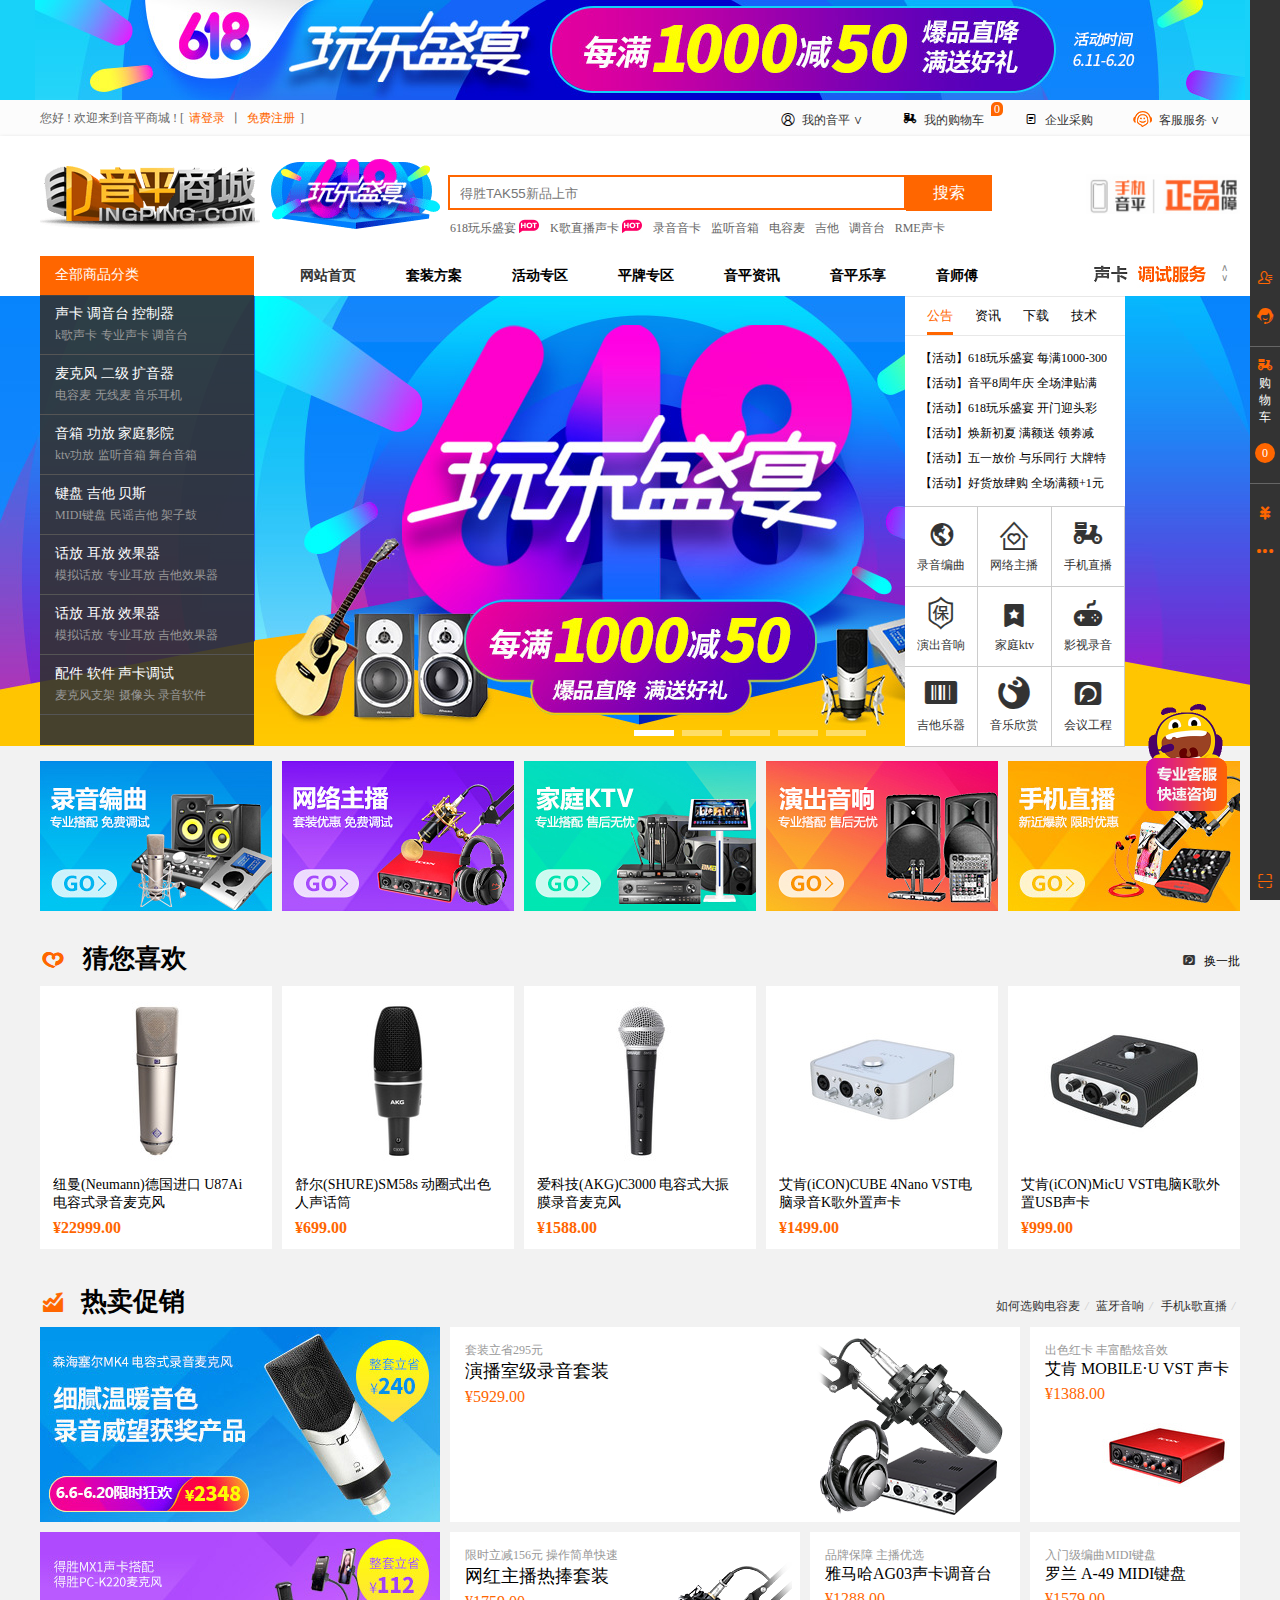
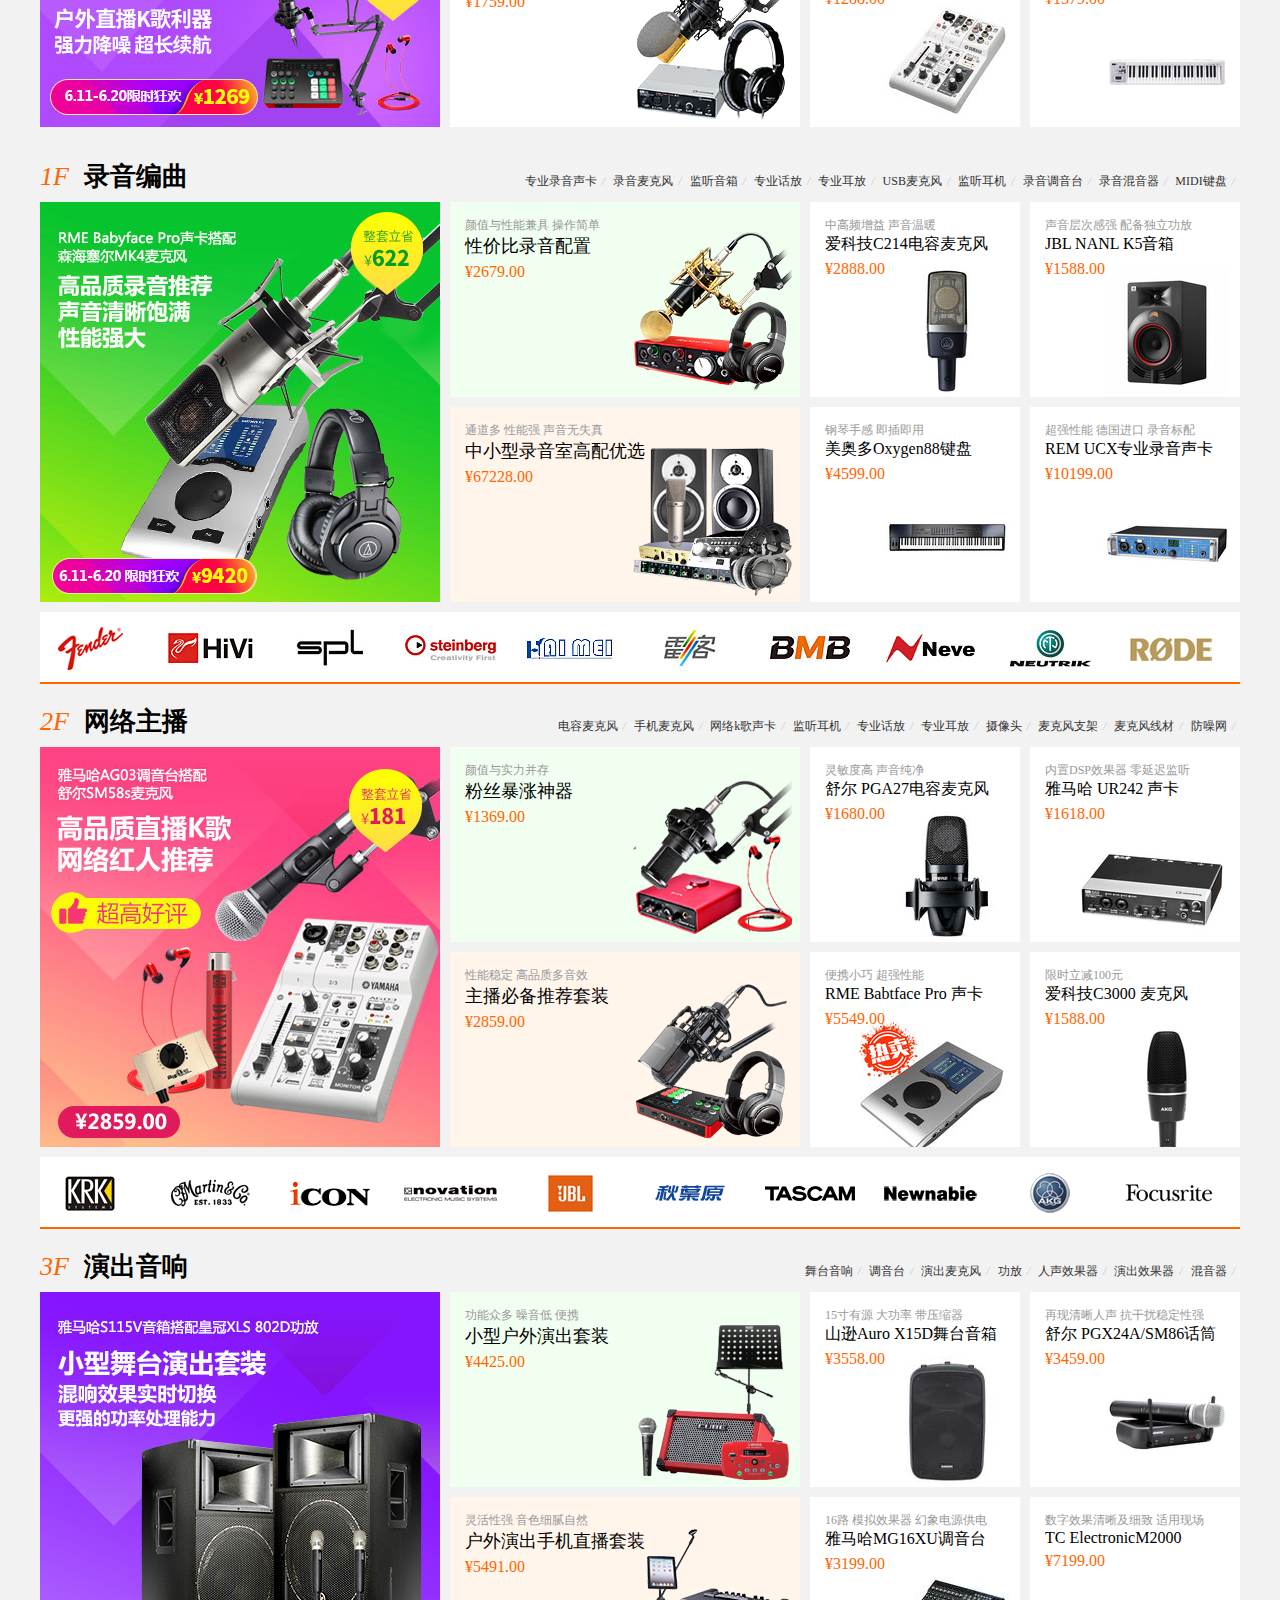
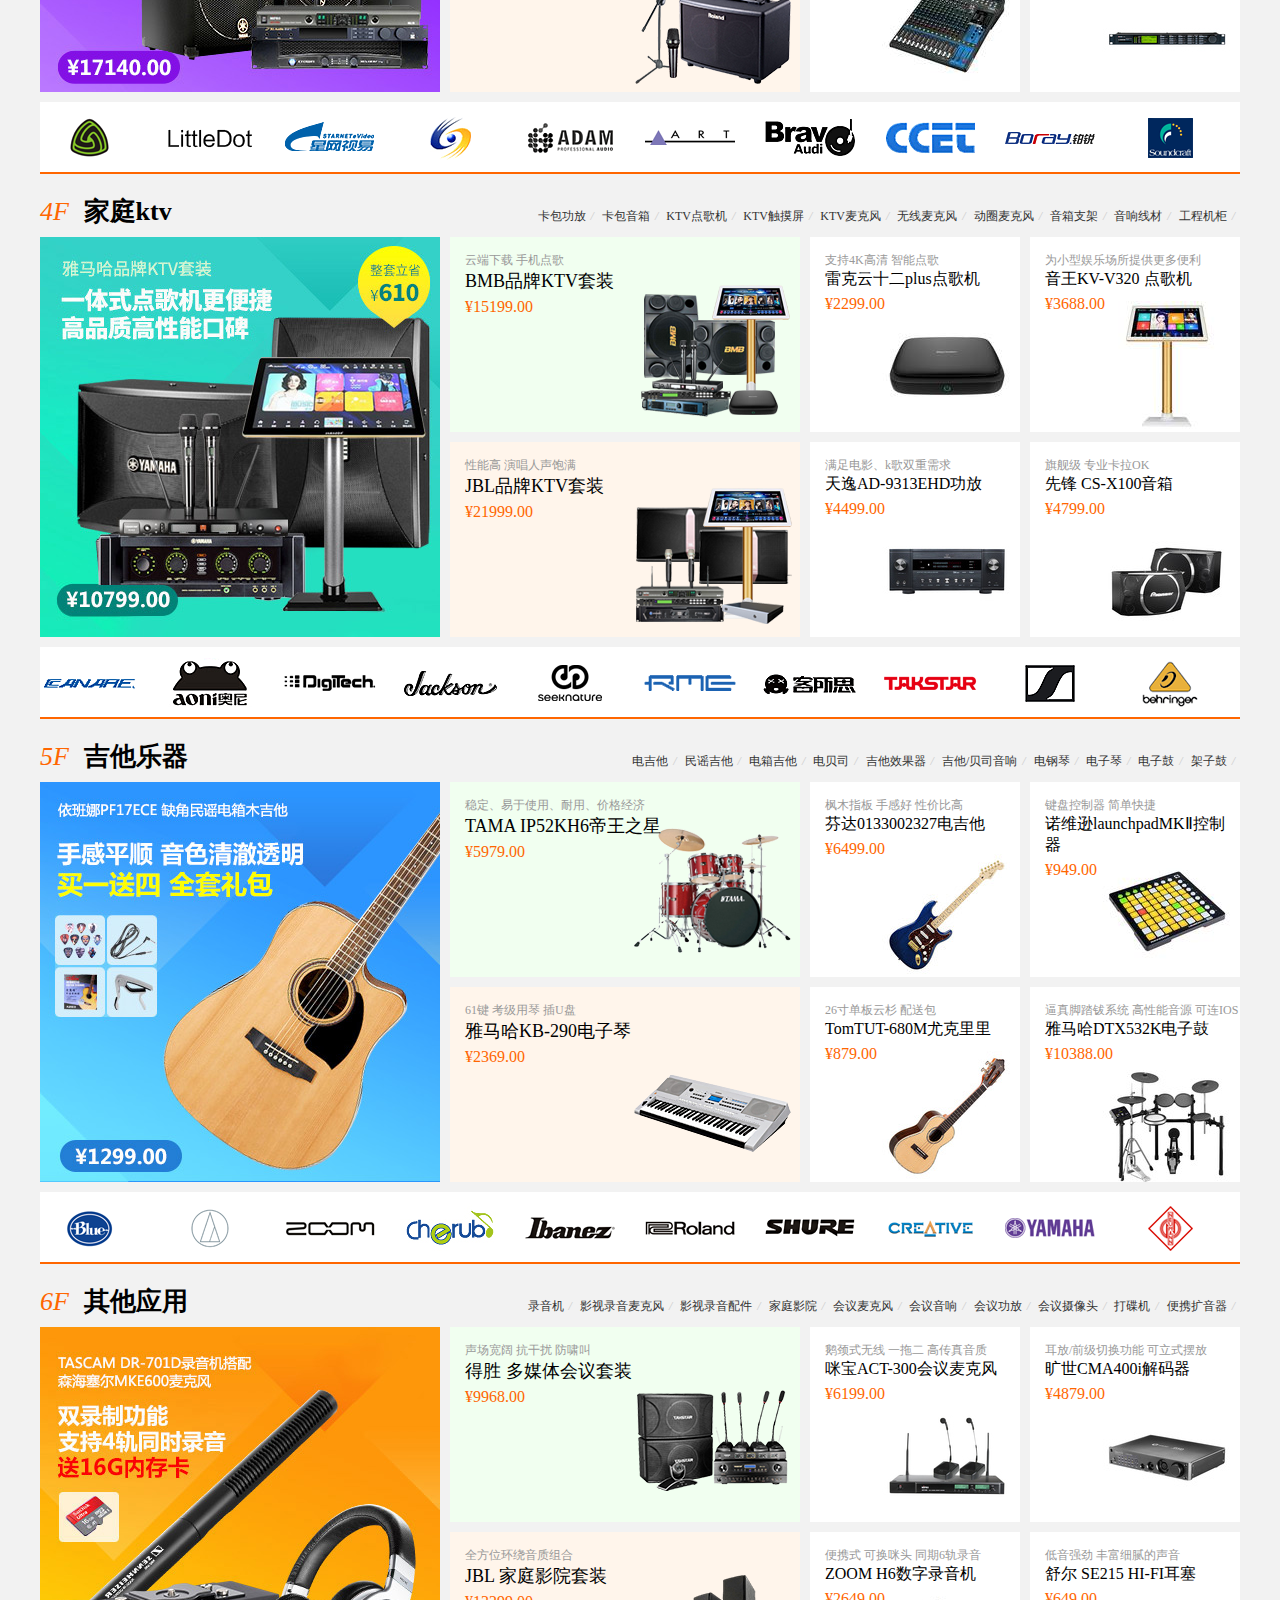
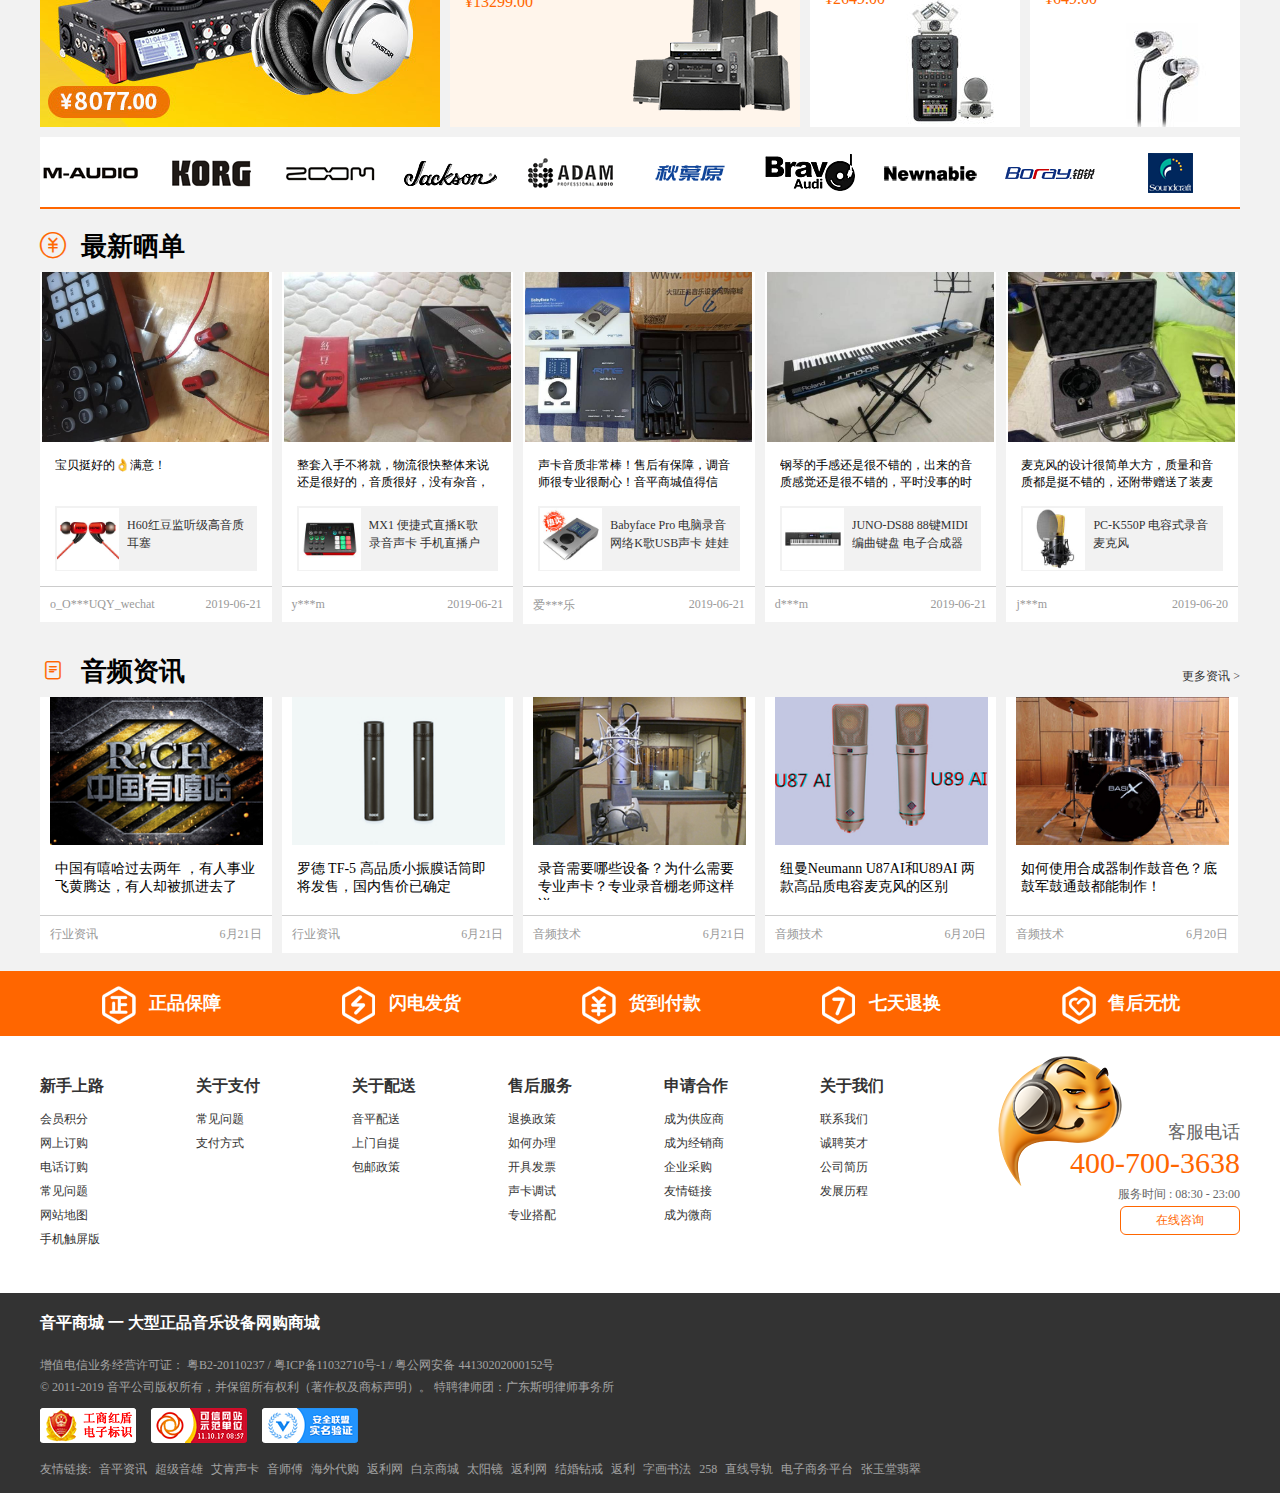
==== commit 89031747: "六次提交" ====
--- a/html/index.html
+++ b/html/index.html
@@ -13,7 +13,7 @@
 		<!--顶部导航-->
 		<div class="nav">
 			<div class="nav-top">
-				<h5>
+				<h5 id="User">
 					<span>您好 ! 欢迎来到音平商城 ! </span>
 					<span>
 						[<a href="login.html">请登录</a>丨<a href="register.html">免费注册</a>]
@@ -35,7 +35,7 @@
 					</li>
 					<li>
 						<i class="iconfont icon-appwaimai"></i>
-						<a href="#">我的购物车<span>0</span></a>
+						<a href="shop.html">我的购物车<span class="span-m">0</span></a>
 					</li>
 					<li>
 						<i class="iconfont icon-zhangdan"></i>
@@ -69,9 +69,10 @@
 		<div class="header">
 			<div class="header-t">
 				<div class="header-t1">
-					<img src="../img/logo.png">
+					<a href="index.html"><img src="../img/logo.png"></a>
 					<img src="../img/3.gif"/>
-					<input type="text" placeholder="得胜TAK55新品上市" class="text1"/><input type="button" value="搜索" class="btn1"/>
+					<input type="text" placeholder="得胜TAK55新品上市" class="text1"/>
+					<input type="button" value="搜索" class="btn1"/>
 					<img src="../img/4.png" class="img1"/>
 					<ol>
 						<li>618玩乐盛宴<img src="../img/5.jpg"></li>
@@ -178,7 +179,7 @@
 					</div>
 					<div class="header-t3-2">
 						<ul>
-							<li>网站首页</li>
+							<li><a href="index.html">网站首页</a></li>
 							<li>套装方案</li>
 							<li>活动专区</li>
 							<li>平牌专区</li>
@@ -1280,10 +1281,10 @@
 								</div>
 							</div>
 						</li>
-						<li>
+						<li class="sidebar2">
 							<i class="iconfont icon-appwaimai"></i>
-							<div class="sidebar2">购物车</div>
-							<span>0</span>
+							<div class="shopCart_box_dismiss">购物车</div>
+							<span class="span-m">0</span>
 						</li>
 						<li><i class="iconfont icon-huilvhuansuan"></i></li>
 						<li><i class="iconfont icon-gengduo"></i></li>
@@ -1297,8 +1298,32 @@
 					</div>
 				</div>
 				<div class="to-top" style="display: none;"><i class="iconfont icon-gupiao"></i></div>
-			</div>
-			
+				<div id="shopCart">
+					<h3>
+						<i class="iconfont icon-appwaimai"></i>
+						<span>购物车</span>
+						<img src="../img/quick_dismiss-1.0.0.png" class="no"/>
+					</h3>
+					<div class="list">
+						<!--<div class="shopCart_box">
+							<input type="checkbox" class="ck2"/>
+							<img src="../img/e (3).jpg"/>
+							<p>JBL NANO K4 主副式一对式4寸有源专业监听音响 HiFi高保真 蓝牙音箱（对）</p>
+							<h4>¥<span>338.00</span></h4>
+							<h5>2</h5>
+						</div>-->						
+					</div>
+					<div class="shopCart_box1">
+						<div class="shopCart_box2">
+							<input type="checkbox" class="ck2s" />
+							<span class="sp1">全选</span>
+							<h5>已选<span class="sp2">0</span>件商品</h5>
+							<h6>总计<span class="sp3">¥</span><span class="sp4">0.00</span></h6>
+						</div>
+						<a href="shop.html" class="shopa">去购物车结算</a>
+					</div>
+				</div>
+			</div>			
 		</div>
 	</body>
 </html>
--- a/css/public.css
+++ b/css/public.css
@@ -26,6 +26,17 @@
 .nav {
   height: 36px;
   background: #FCFCFC; }
+
+.active {
+  width: 50px;
+  height: 50px;
+  position: absolute; }
+  .active img {
+    width: 50px; }
+
+.User {
+  color: #f60;
+  margin: 0 10px; }
 
 .nav .nav-top {
   height: 36px; }
@@ -79,7 +90,7 @@
   padding: 1px 0;
   top: 2px;
   right: 0;
-  width: 12px;
+  min-width: 12px;
   height: 12px;
   background: #f60;
   border-radius: 5px 5px 5px 0px; }
@@ -194,9 +205,10 @@
   right: 30px; }
 
 .header {
-  margin-top: 20px;
+  padding-top: 20px;
   height: 140px;
   background: #fff;
+  box-shadow: 0px 3px 5px #999;
   position: relative; }
 
 .header .header-t {
@@ -211,10 +223,12 @@
   border-width: 0; }
 
 .header .header-t .header-t1 .text1 {
-  height: 32px;
   width: 458px;
+  padding: 9px 0 7px 0;
   padding-left: 10px;
-  border: 2px solid #f60; }
+  border: 2px solid #f60;
+  box-sizing: border-box;
+  margin-top: 19px; }
 
 .header .header-t .header-t1 .btn1 {
   height: 36px;
@@ -223,7 +237,7 @@
   color: #fff;
   font-size: 16px;
   position: absolute;
-  top: 20px; }
+  top: 39px; }
 
 .header .header-t .header-t1 .img1 {
   height: 40px;
@@ -312,6 +326,8 @@
   margin-left: 50px;
   font-size: 14px;
   font-weight: 700; }
+  .header .header-t .header-t2 .header-t3-2 ul li a {
+    color: #333; }
 
 .header .header-t .header-t2 .header-t3-2 ul li:hover {
   color: #f60; }
@@ -622,7 +638,7 @@
         text-align: center;
         position: relative;
         margin: 10px 0; }
-        #footer #sidebar .sidebar1 li:nth-child(3) div {
+        #footer #sidebar .sidebar1 li:nth-child(3) .shopCart_box_dismiss {
           font-size: 12px;
           width: 16px;
           color: #fff;
@@ -670,5 +686,121 @@
       #footer #sidebar .to-top:hover {
         background: #f60;
         color: #fff; }
+    #footer #sidebar #shopCart {
+      width: 300px;
+      height: 100%;
+      position: absolute;
+      background: #f5f5f5;
+      right: -300px; }
+      #footer #sidebar #shopCart h3 {
+        height: 45px;
+        border-bottom: 1px solid #e1e1e1;
+        line-height: 45px;
+        position: relative;
+        font-weight: normal; }
+        #footer #sidebar #shopCart h3 i {
+          font-size: 19px !important;
+          position: absolute;
+          left: 20px; }
+        #footer #sidebar #shopCart h3 span {
+          font-size: 15px;
+          color: #73726f;
+          position: absolute;
+          left: 50px; }
+        #footer #sidebar #shopCart h3 img {
+          width: 14px;
+          position: absolute;
+          right: 20px;
+          top: 16px;
+          transition: 1s; }
+          #footer #sidebar #shopCart h3 img:hover {
+            transform: rotate(360deg); }
+      #footer #sidebar #shopCart .list {
+        height: 80%;
+        overflow-y: auto; }
+        #footer #sidebar #shopCart .list .shopCart_box {
+          position: relative;
+          background: #fff;
+          border-bottom: 1px dashed #e1e1e1;
+          width: 300px;
+          height: 95px; }
+          #footer #sidebar #shopCart .list .shopCart_box .ck2 {
+            position: absolute;
+            left: 10px;
+            top: 40px;
+            border-width: 0;
+            outline: none; }
+          #footer #sidebar #shopCart .list .shopCart_box img {
+            position: absolute;
+            width: 60px;
+            left: 30px;
+            top: 16px;
+            border: 1px solid #e1e1e1; }
+          #footer #sidebar #shopCart .list .shopCart_box p {
+            position: absolute;
+            width: 160px;
+            height: 36px;
+            overflow: hidden;
+            line-height: 20px;
+            right: 34px;
+            top: 16px;
+            font-size: 12px;
+            color: #333; }
+          #footer #sidebar #shopCart .list .shopCart_box h4 {
+            position: absolute;
+            left: 110px;
+            bottom: 18px;
+            font-size: 12px;
+            color: #f60; }
+          #footer #sidebar #shopCart .list .shopCart_box h5 {
+            position: absolute;
+            right: 38px;
+            bottom: 18px;
+            font-size: 12px; }
+      #footer #sidebar #shopCart .shopCart_box1 {
+        widows: 300px;
+        height: 84px;
+        background: #f5f5f5;
+        position: relative; }
+        #footer #sidebar #shopCart .shopCart_box1 .shopCart_box2 .ck2s {
+          position: absolute;
+          left: 20px;
+          top: 12px; }
+        #footer #sidebar #shopCart .shopCart_box1 .shopCart_box2 .sp1 {
+          position: absolute;
+          left: 40px;
+          top: 10px;
+          font-size: 12px;
+          color: #333; }
+        #footer #sidebar #shopCart .shopCart_box1 .shopCart_box2 h5 {
+          position: absolute;
+          top: 10px;
+          left: 80px;
+          font-size: 12px; }
+        #footer #sidebar #shopCart .shopCart_box1 .shopCart_box2 h6 {
+          font-size: 12px;
+          position: absolute;
+          top: 7px;
+          right: 20px; }
+        #footer #sidebar #shopCart .shopCart_box1 .sp2 {
+          color: #f60;
+          padding: 3px; }
+        #footer #sidebar #shopCart .shopCart_box1 .sp3 {
+          color: #f60; }
+        #footer #sidebar #shopCart .shopCart_box1 .sp4 {
+          font-size: 14px;
+          color: #f60;
+          padding-left: 2px; }
+        #footer #sidebar #shopCart .shopCart_box1 .shopa {
+          background: #f60;
+          font-size: 15px;
+          color: #fff;
+          font-weight: 700;
+          position: absolute;
+          bottom: 0px;
+          left: 30px;
+          width: 240px;
+          height: 40px;
+          line-height: 40px; }
 
 /*# sourceMappingURL=public.css.map */
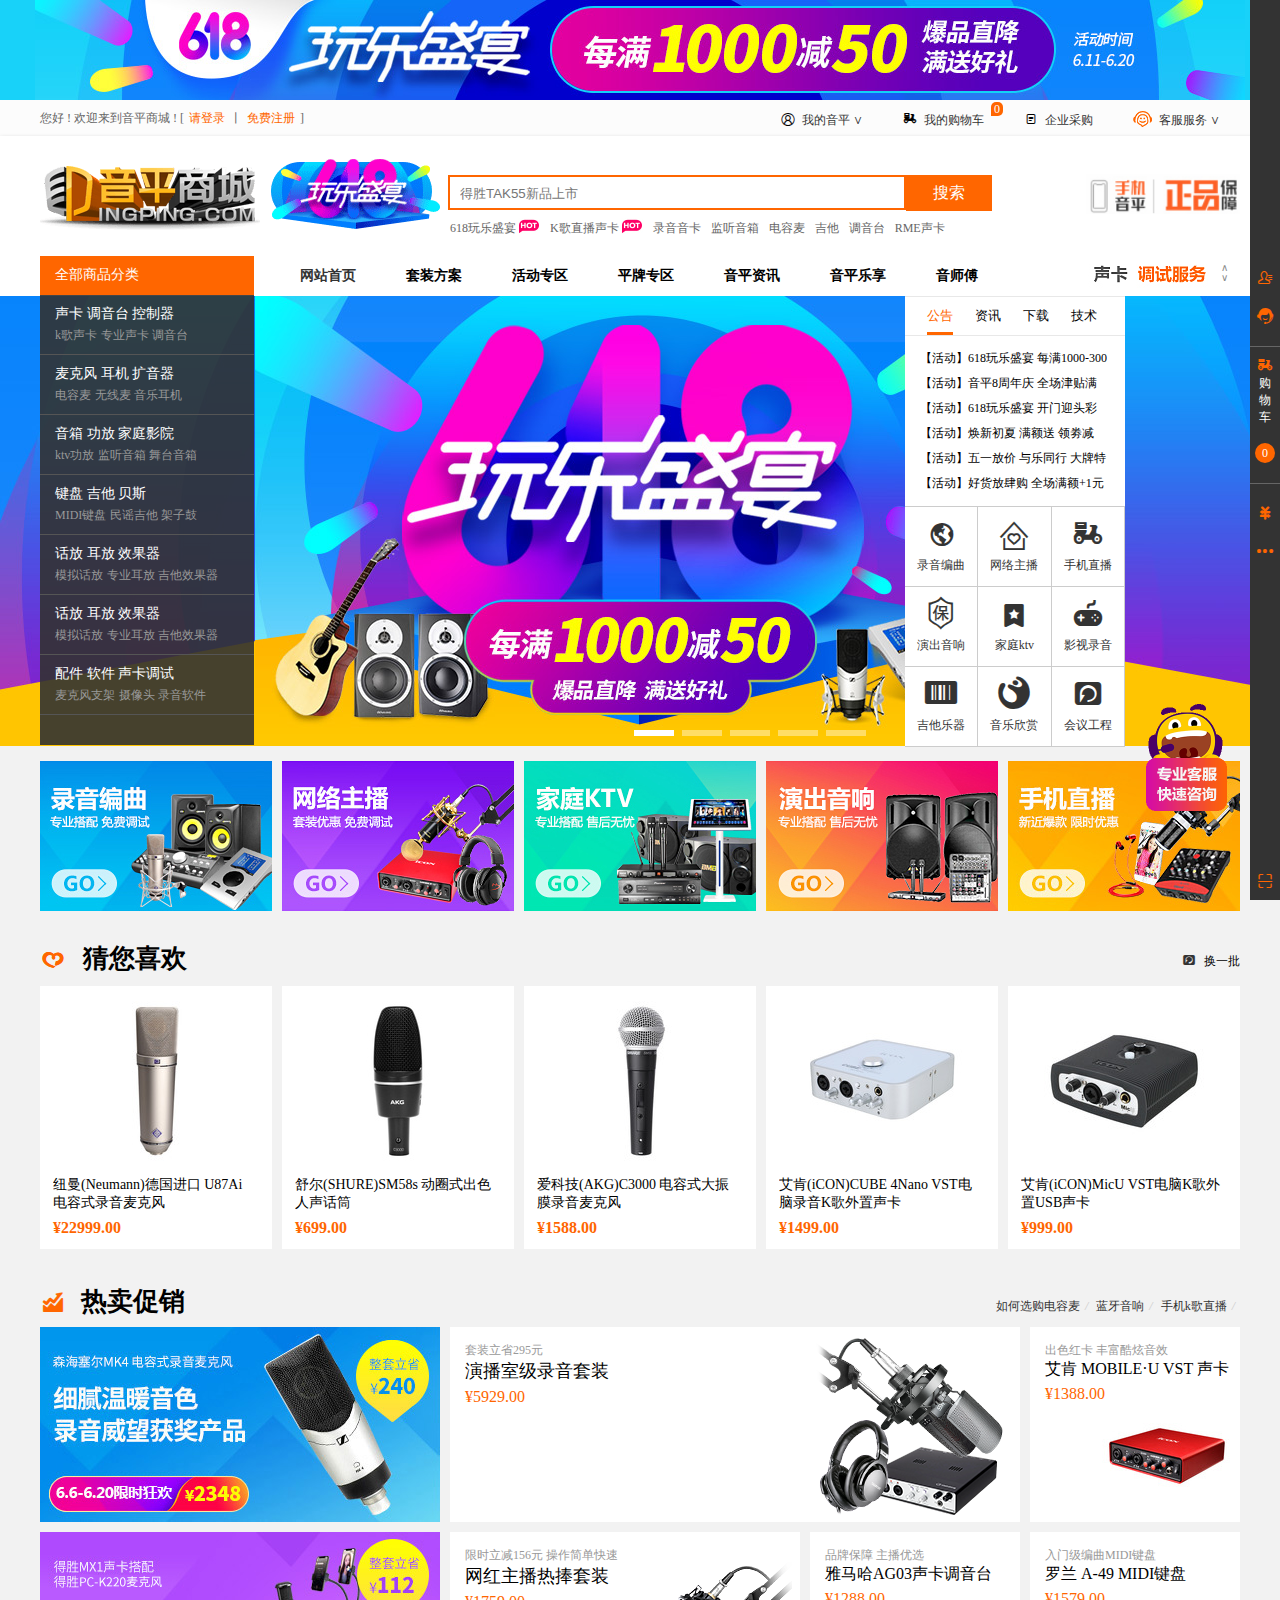
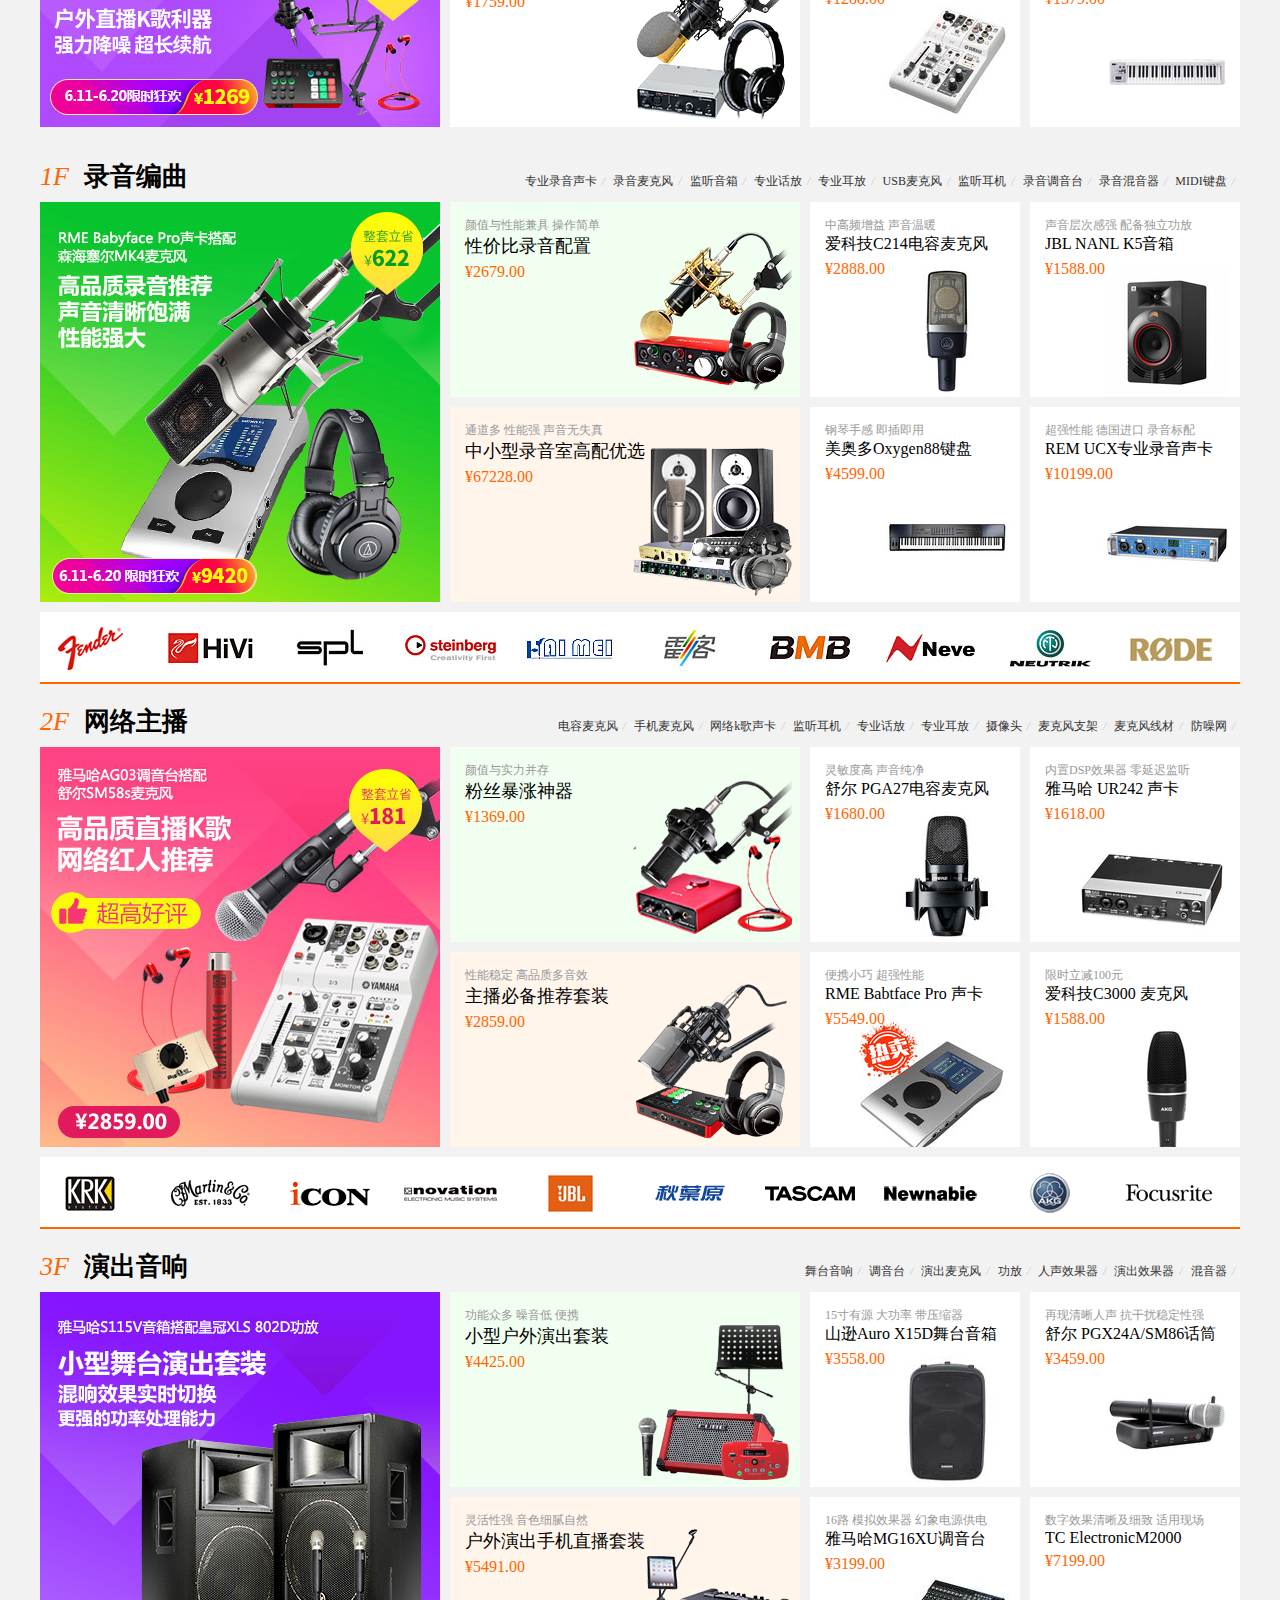
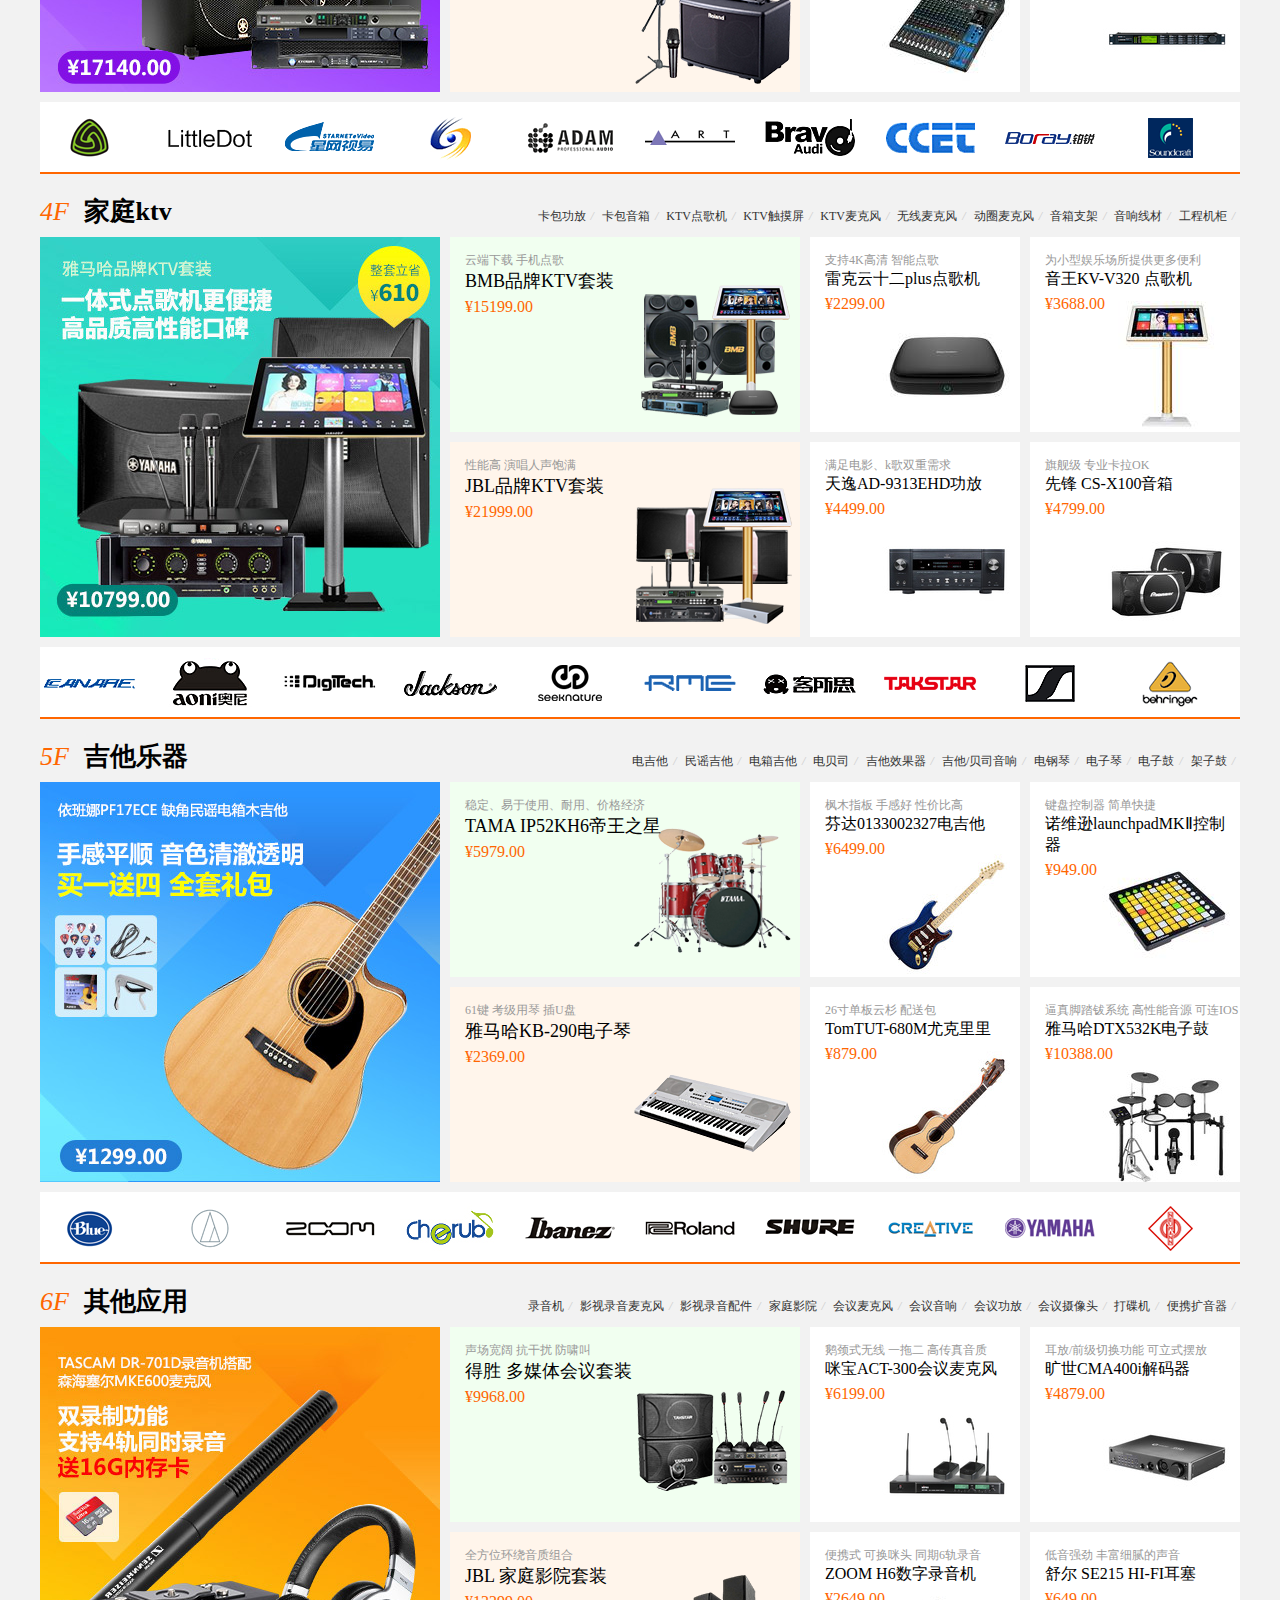
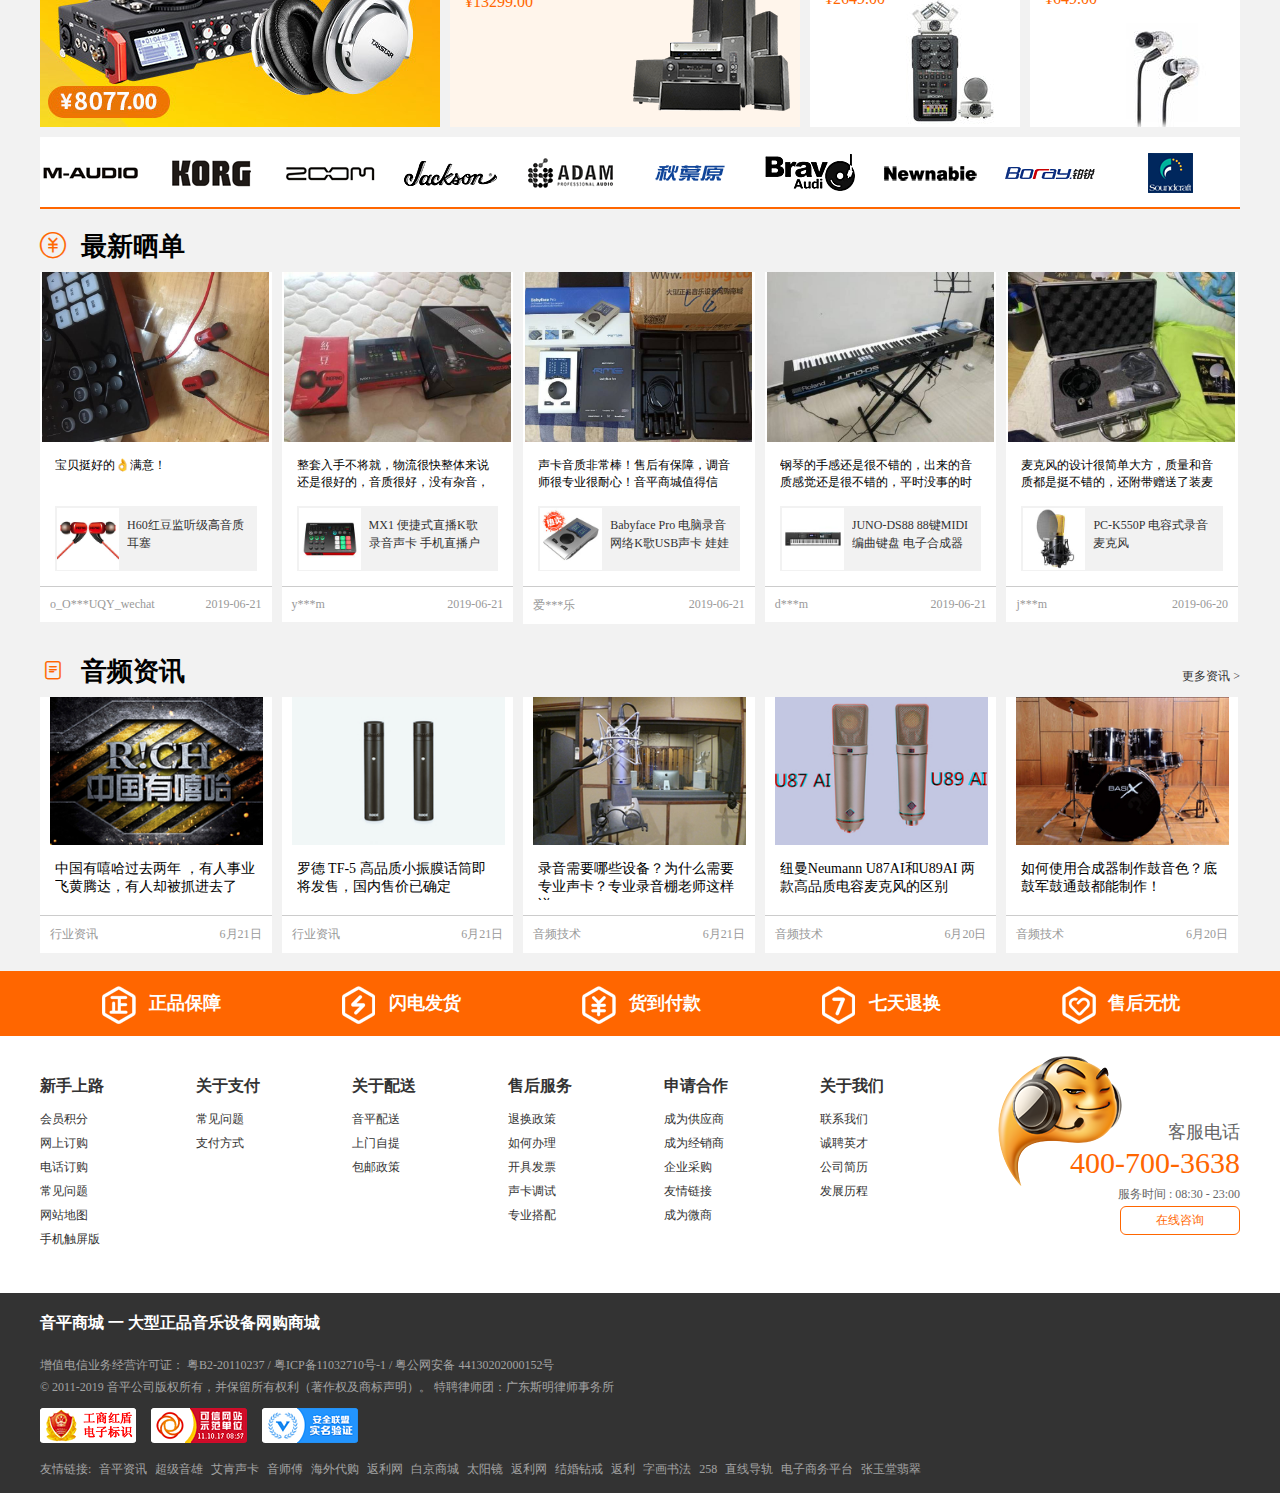
==== commit 5b8fef7e: "最后一次提交" ====
--- a/html/index.html
+++ b/html/index.html
@@ -89,7 +89,7 @@
 					<div class="header-t3">
 						<!--二级导航-->
 						<h3><span>全部商品分类</span>
-							<ul style="z-index: 9999; display: block;">
+							<ul id="Navigation" style="z-index: 9999; display: block;">
 								<li>
 									<p>
 										<a href="#">声卡</a>
@@ -105,7 +105,7 @@
 								<li>
 									<p>
 										<a href="#">麦克风</a>
-										<a href="#">二级</a>
+										<a href="#">耳机</a>
 										<a href="#">扩音器</a>
 									</p>
 									<h4>
--- a/css/index.css
+++ b/css/index.css
@@ -30,7 +30,8 @@
     top: 14px;
     font-size: 12px; }
     .Head-Title p span {
-      color: #333; }
+      color: #333;
+      cursor: pointer; }
       .Head-Title p span:hover {
         color: #f60; }
     .Head-Title p em {
